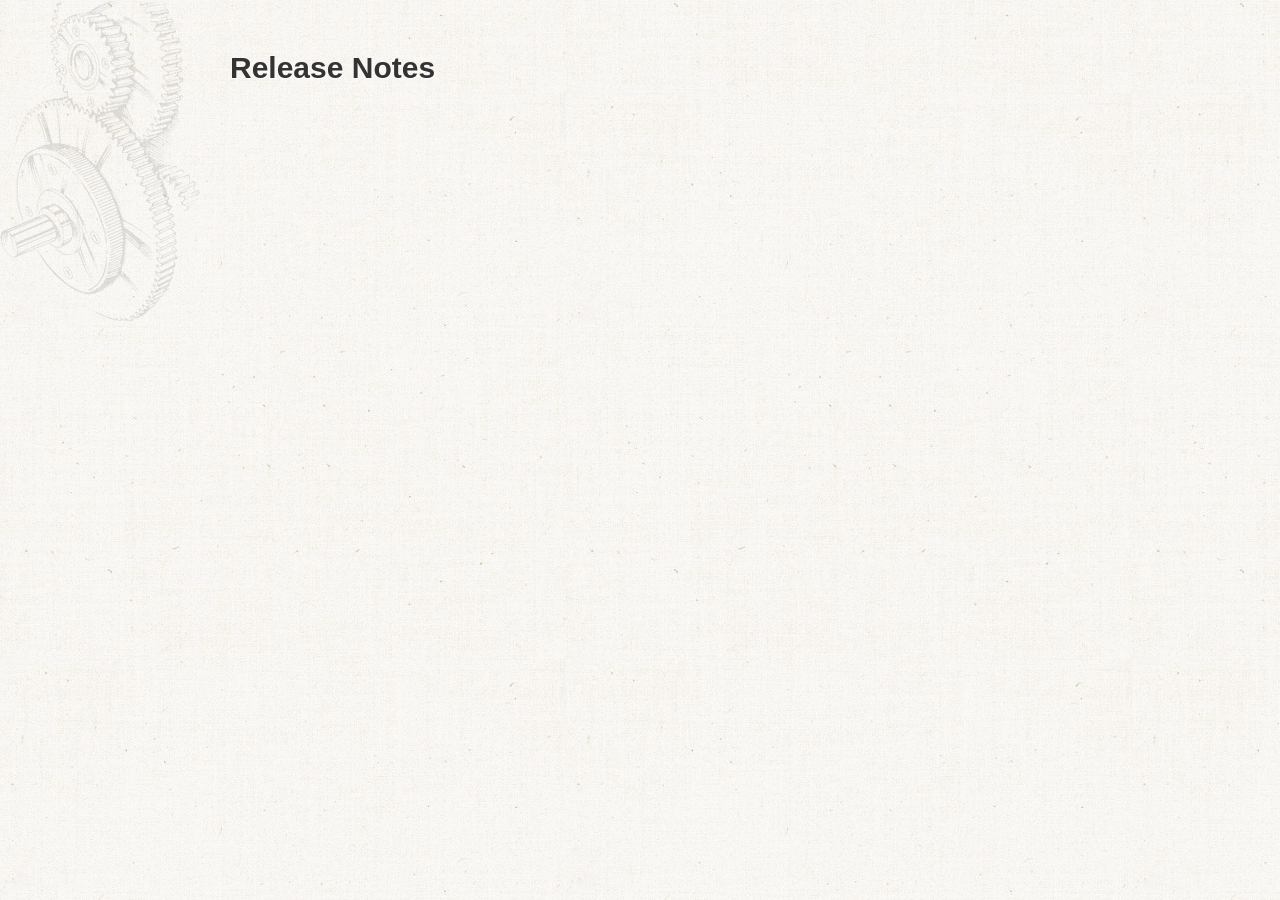
==== index.html @ d4b2c910 "first commit" ====
<!doctype html>
<!--[if lt IE 7]> <html class="no-js ie6 oldie" lang="en"> <![endif]-->
<!--[if IE 7]>    <html class="no-js ie7 oldie" lang="en"> <![endif]-->
<!--[if IE 8]>    <html class="no-js ie8 oldie" lang="en"> <![endif]-->
<!--[if gt IE 8]><!--> <html class="no-js" lang="en"> <!--<![endif]-->
<head>
	<meta charset="utf-8">
	<meta http-equiv="X-UA-Compatible" content="IE=edge,chrome=1">
	<link rel="shortcut icon" type="image/x-icon" href="/favicon.ico" />
	<link rel="icon" type="image/x-icon" href="/favicon.ico" />
	<title>Release Notes</title>

	<link href="css/style.css" rel="stylesheet">
	<link rel="stylesheet" href="css/releasenotes.plugin.css">


	<script src="js/libs/jquery-1.7.1.min.js"></script>
	<script src="js/libs/marked.js"></script>
	<script src="js/releasenotes.js"></script>
	<script>
		$(document).ready(function() {
			$("#releaseNotesContainer").releaseNotes({
				milestonesShown			: 10,
				// If you want to show private repo
				// You need to add repo credentials in api.php
				phpApi 				: false,
					phpApiPath		: '/',
				showDescription 			: true,
				showComments 			: true,
				// Used if phpAPI is false
	     			repo		            		: 'rails',
	     			username       			: 'rails'
			});
		});
	</script>
</head>
<body>
<div id="websiteContainer">
	<div class="containerRelease">
		<h1>Release Notes</h1>
		<div id="releaseNotesContainer" role="main"></div>

	</div>
</div>
</body>
</html>
---- css/style.css ----
body{
  background:url(../images/bg.jpg);
  text-shadow: 1px 1px 0px white;
  margin: 0;
  font-family: "Helvetica Neue",Helvetica,Arial,sans-serif;
  font-size: 13px;
  line-height: 18px;
  color: #333;
}

h1, h2, h3, h4, h5, h6 {
  margin: 0;
  font-family: inherit;
  font-weight: bold;
  color: inherit;
  text-rendering: optimizelegibility;
}
h1 {
  font-size: 30px;
  line-height: 36px;
  padding: 50px 0 20px;
}
#websiteContainer{
  background:url(../images/bg2.png) top left no-repeat;
  height: 329px;
}
.containerRelease{
  width:780px;
  margin-left:230px;
}
---- css/releasenotes.plugin.css ----
.milestoneContainer{
  padding-bottom:35px;
  margin-bottom:10px;
}
.milestoneContainer.separator{background:url("../images/lineseparator.png") bottom center no-repeat;}
.milestoneContainer .cursor:hover{cursor:pointer;}
h3.release {margin:0 0 2px 0;font-size:18px;}
p.dateRelease{margin:0 0 10px 0; font-size:14px;}
.milestoneContainer  .body p{padding:5px 0; margin:0;}
.milestoneContainer pre {
    display: block;
    padding: 8.5px;
    margin: 0 0 9px;
    font-size: 12.025px;
    line-height: 18px;
    background-color: whiteSmoke;
    border: 1px solid #CCC;
    border: 1px solid rgba(0, 0, 0, 0.15);
    -webkit-border-radius: 4px;
    -moz-border-radius: 4px;
    border-radius: 4px;
    white-space: pre;
    white-space: pre-wrap;
    word-break: break-all;
    word-wrap: break-word;
}
.milestoneContainer code, .milestoneContainer pre {
    padding: 0 3px 2px;
    font-family: Menlo,Monaco,"Courier New",monospace;
    font-size: 12px;
    color: #333;
    -webkit-border-radius: 3px;
    -moz-border-radius: 3px;
    border-radius: 3px;
}

.milestoneContainer .btn {
  display: inline-block;
  text-decoration:none;
  *display: inline;
  /* IE7 inline-block hack */

  *zoom: 1;
  padding: 4px 10px 4px;
  margin-bottom: 0;
  font-size: 13px;
  line-height: 18px;
  color: #333333;
  text-align: center;
  text-shadow: 0 1px 1px rgba(255, 255, 255, 0.75);
  vertical-align: middle;
  background-color: #f5f5f5;
  background-image: -moz-linear-gradient(top, #ffffff, #e6e6e6);
  background-image: -ms-linear-gradient(top, #ffffff, #e6e6e6);
  background-image: -webkit-gradient(linear, 0 0, 0 100%, from(#ffffff), to(#e6e6e6));
  background-image: -webkit-linear-gradient(top, #ffffff, #e6e6e6);
  background-image: -o-linear-gradient(top, #ffffff, #e6e6e6);
  background-image: linear-gradient(top, #ffffff, #e6e6e6);
  background-repeat: repeat-x;
  filter: progid:DXImageTransform.Microsoft.gradient(startColorstr='#ffffff', endColorstr='#e6e6e6', GradientType=0);
  border-color: #e6e6e6 #e6e6e6 #bfbfbf;
  border-color: rgba(0, 0, 0, 0.1) rgba(0, 0, 0, 0.1) rgba(0, 0, 0, 0.25);
  filter: progid:dximagetransform.microsoft.gradient(enabled=false);
  border: 1px solid #cccccc;
  border-bottom-color: #b3b3b3;
  -webkit-border-radius: 4px;
  -moz-border-radius: 4px;
  border-radius: 4px;
  -webkit-box-shadow: inset 0 1px 0 rgba(255, 255, 255, 0.2), 0 1px 2px rgba(0, 0, 0, 0.05);
  -moz-box-shadow: inset 0 1px 0 rgba(255, 255, 255, 0.2), 0 1px 2px rgba(0, 0, 0, 0.05);
  box-shadow: inset 0 1px 0 rgba(255, 255, 255, 0.2), 0 1px 2px rgba(0, 0, 0, 0.05);
  cursor: pointer;
  *margin-left: .3em;
}
.milestoneContainer .btn:hover,
.milestoneContainer .btn:active{
  background-color: #e6e6e6;
}
.milestoneContainer .btn:active,
.milestoneContainer .btn.active {
  background-color: #cccccc \9;
}
.milestoneContainer .btn:first-child {
  *margin-left: 0;
}
.milestoneContainer .btn:hover {
  color: #333333;
  text-decoration: none;
  background-color: #e6e6e6;
  background-position: 0 -15px;
  -webkit-transition: background-position 0.1s linear;
  -moz-transition: background-position 0.1s linear;
  -ms-transition: background-position 0.1s linear;
  -o-transition: background-position 0.1s linear;
  transition: background-position 0.1s linear;
}
.milestoneContainer .btn:focus {
  outline: thin dotted #333;
  outline: 5px auto -webkit-focus-ring-color;
  outline-offset: -2px;
}
.milestoneContainer .btn:active {
  background-image: none;
  -webkit-box-shadow: inset 0 2px 4px rgba(0, 0, 0, 0.15), 0 1px 2px rgba(0, 0, 0, 0.05);
  -moz-box-shadow: inset 0 2px 4px rgba(0, 0, 0, 0.15), 0 1px 2px rgba(0, 0, 0, 0.05);
  box-shadow: inset 0 2px 4px rgba(0, 0, 0, 0.15), 0 1px 2px rgba(0, 0, 0, 0.05);
  background-color: #e6e6e6;
  background-color: #d9d9d9 \9;
  outline: 0;
}

.milestoneContainer .date{
    font-size:14px;
}
.milestoneContainer .cmeta .date {font-size:11px;}
.milestoneContainer  .issue{
  padding-bottom: 3px;
}
.milestoneContainer .issues{
    color:#555;
}
.milestoneContainer .issueTitle{
    line-height:24px;
    font-size:13px;
}
.milestoneContainer .label{
    display:inline-block;
    font-weight:bold;
    line-height: 13px;
    color: white;
    vertical-align: middle;
    white-space: nowrap;
    font-size:11px;
    color:#fff;
    text-shadow: 1px 1px 0 #777;
    padding:3px 4px;
    border-radius:5px;
    margin-top: -6px;
    margin-right:5px;
}


.milestoneContainer .btnComments{
    margin:-8px 0 15px 63px ;
}

.milestoneContainer .hidden{display:none;}
.milestoneContainer .content-body{
    padding-top:10px;
    margin-top:15px;
    border-top:1px solid #CACACA;
}
.milestoneContainer .normal-comment .content-body{
    padding-top: 0px;
    margin-top: 0px;
    border-top: none;
}

/* COMMENTS */

.milestoneContainer .new-comments .bubble .comment { margin: 0 }
.milestoneContainer .view-pull-request .new-comments .bubble .commit-comment { margin-top: 3px }
.milestoneContainer .new-comments .bubble .commit-comment.thread-start { margin-top: 0 }
.milestoneContainer .bubble .comment-form { margin: 0 }

.milestoneContainer .avatar-bubble {
    margin: 20px 0;
    padding-left: 60px;
    background: url('../images/bubble-arrow.png') 51px 20px no-repeat;
}
.milestoneContainer .avatar-bubble>.avatar {
    position: relative;
    float: left;
    margin-left: -60px;
}
.bubble {
    padding: 3px;
    background: #eee;
    border-radius: 3px;
}
.milestoneContainer .avatar-bubble .form-actions { margin-top: 10px }
.milestoneContainer .bubble .file-box { margin-bottom: 0 }

.milestoneContainer .avatar img { border-radius: 3px }

.milestoneContainer .starting-comment {
    margin: 0;
    background: #fff;
    padding:0px;
    border: 1px solid #CACACA;
    border-radius: 2px;
}
.milestoneContainer  .normal-comment .starting-comment{ padding:10px;}
.milestoneContainer .starting-comment .content-title { border-bottom: none }
.milestoneContainer .starting-comment h2.content-title {
    margin: 0 0 -6px;
    font-size: 20px;
    font-weight: bold;
}
.milestoneContainer .starting-comment .body p.author {
    margin: 0px 0 0;
    color: #666;
    font-size: 12px;
}
.milestoneContainer .starting-comment p.author a {
    font-weight: bold;
    color: #666;
}
.milestoneContainer .new-comments .starting-comment .body {
    padding: 0 10px;
    font-size: 13px;
    background: #fff;
}
.milestoneContainer .comment .cmeta {
    height: 33px;
    padding: 0 10px;
    border-bottom: 1px solid #CCC;
    background-color: #F8F8F8;
    background-image: -moz-linear-gradient(#F8F8F8,#E1E1E1);
    background-image: -webkit-linear-gradient(#F8F8F8,#E1E1E1);
    -ms-filter: "progid:DXImageTransform.Microsoft.gradient(startColorstr='#f8f8f8',endColorstr='#e1e1e1',GradientType=0)";
}
.milestoneContainer .comment .cmeta p.author {
    margin: 0;
    float: left;
    max-width: 600px;
    font-size: 12px;
    height: 33px;
    line-height: 33px;
    text-shadow: 1px 1px 0 rgba(255, 255, 255, 0.7);
    overflow: hidden;
    white-space: nowrap;
    text-overflow: ellipsis;
}

.milestoneContainer .comment .cmeta .icon {
    display: inline-block;
    margin-top: -2px;
    margin-left: 0px;
    width: 16px;
    height: 16px;
    vertical-align: middle;
    background: url('../images/icons.png') 0 0 no-repeat;
}
.milestoneContainer .comment .cmeta p.author a {
    color: #222;
}

.milestoneContainer  .comment .cmeta p.info {
    float: right;
    margin: 0;
    font-size: 11px;
    height: 33px;
    line-height: 33px;
}

.milestoneContainer .comment > .body {
    position: relative;
    padding: 10px;
    color: #333;
    font-size: 12px;
    background: #FBFBFB;
}
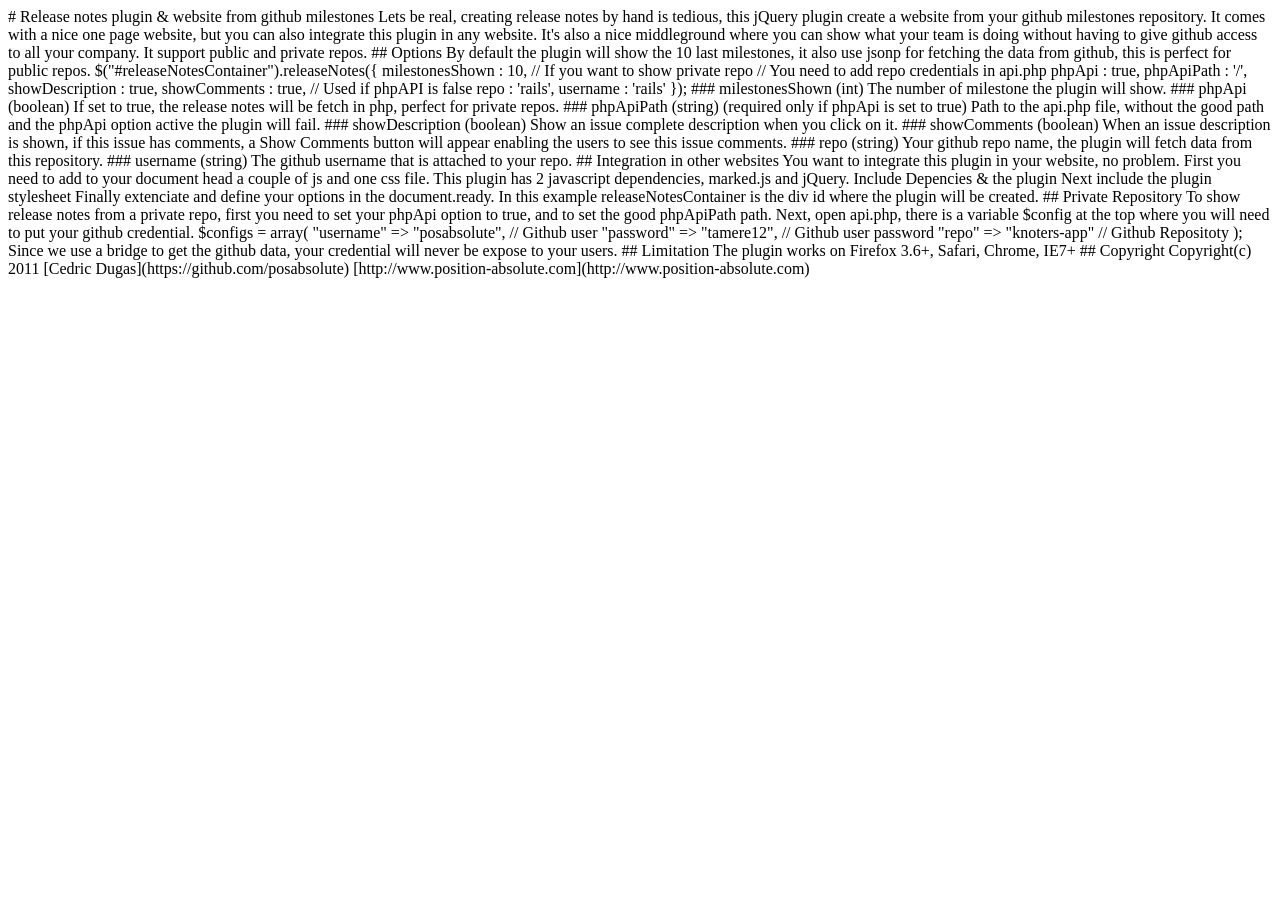
==== commit 63e5766f: "Update index.html" ====
--- a/index.html
+++ b/index.html
@@ -1,46 +1,154 @@
-<!doctype html>
-<!--[if lt IE 7]> <html class="no-js ie6 oldie" lang="en"> <![endif]-->
-<!--[if IE 7]>    <html class="no-js ie7 oldie" lang="en"> <![endif]-->
-<!--[if IE 8]>    <html class="no-js ie8 oldie" lang="en"> <![endif]-->
-<!--[if gt IE 8]><!--> <html class="no-js" lang="en"> <!--<![endif]-->
-<head>
-	<meta charset="utf-8">
-	<meta http-equiv="X-UA-Compatible" content="IE=edge,chrome=1">
-	<link rel="shortcut icon" type="image/x-icon" href="/favicon.ico" />
-	<link rel="icon" type="image/x-icon" href="/favicon.ico" />
-	<title>Release Notes</title>
-
-	<link href="css/style.css" rel="stylesheet">
-	<link rel="stylesheet" href="css/releasenotes.plugin.css">
-
-
-	<script src="js/libs/jquery-1.7.1.min.js"></script>
-	<script src="js/libs/marked.js"></script>
-	<script src="js/releasenotes.js"></script>
-	<script>
-		$(document).ready(function() {
-			$("#releaseNotesContainer").releaseNotes({
-				milestonesShown			: 10,
-				// If you want to show private repo
-				// You need to add repo credentials in api.php
-				phpApi 				: false,
-					phpApiPath		: '/',
-				showDescription 			: true,
-				showComments 			: true,
-				// Used if phpAPI is false
-	     			repo		            		: 'rails',
-	     			username       			: 'rails'
-			});
-		});
-	</script>
-</head>
-<body>
-<div id="websiteContainer">
-	<div class="containerRelease">
-		<h1>Release Notes</h1>
-		<div id="releaseNotesContainer" role="main"></div>
-
-	</div>
-</div>
-</body>
-</html>
+<!DOCTYPE html>
+<html>
+<head>
+  <meta charset='utf-8'>
+
+  <title>posabsolute/releasenotes @ GitHub</title>
+  <script src="http://ajax.googleapis.com/ajax/libs/jquery/1.7.1/jquery.min.js"></script>
+ <script>
+  	$(document).ready(function() {
+			$.ajax({
+  url: "http://documentup.com/compiled",
+  dataType: "jsonp",
+  data: {
+    content: $("#marked").html(),
+    name: "Release Notes"
+  },
+  success: function(resp){
+    // `status` is always provided
+    if (resp.status == 200) {
+      // Write to your document
+      document.open();
+      document.write(resp.html);
+      document.close();
+    }
+  }
+});
+		});
+	</script>
+
+<body>
+  <div id="marked"># Release notes plugin & website from github milestones
+
+Lets be real, creating release notes by hand is tedious, this jQuery plugin create a website from your github milestones repository.  It comes with a nice one page website, but you can also integrate this plugin in any website.
+
+It's also a nice middleground where you can show what your team is doing without having to give github access to all your company.
+
+It support public and private repos.  
+
+
+## Options
+
+By default the plugin will show the 10 last milestones, it also use jsonp for fetching the data from github, this is perfect for  public repos.
+
+  		$("#releaseNotesContainer").releaseNotes({
+				milestonesShown			: 10,
+				// If you want to show private repo
+				// You need to add repo credentials in api.php
+				phpApi 				: true,
+					phpApiPath		: '/',
+				showDescription 			: true,
+				showComments 			: true,
+				// Used if phpAPI is false
+	     			repo		            		: 'rails',
+	     			username       			: 'rails'
+			});
+
+### milestonesShown (int)
+
+The number of milestone the plugin will show.
+
+### phpApi (boolean)
+
+If set to true, the release notes will be fetch in php, perfect for private repos.
+
+### phpApiPath (string) (required only if phpApi is set to true)
+
+Path to the api.php file, without the good path and the phpApi option active the plugin will fail.
+
+### showDescription (boolean)
+
+Show an issue complete description when you click on it.
+
+### showComments (boolean)
+
+When an issue description is shown, if this issue has comments, a Show Comments button will appear enabling the users to see this issue comments.
+
+### repo (string)
+
+Your github repo name, the plugin will fetch data from this repository.
+
+### username (string)
+
+The github username that is attached to your repo.
+
+
+
+## Integration in other websites
+
+You want to integrate this plugin in your website, no problem. First you need to add to your document head a couple of js and one css file. This plugin has 2 javascript dependencies, marked.js and jQuery.
+
+Include Depencies & the plugin
+
+	<script src="jquery/1.4.4/jquery.js" type="text/javascript"></script>
+	<script src="js/libs/marked.js"></script>
+	<script src="js/releasenotes.js"></script>
+
+Next include the plugin stylesheet
+
+	<link rel="stylesheet" href="css/releasenotes.plugin.css">
+
+Finally extenciate and define your options in the document.ready. 
+
+	<script>
+		$(document).ready(function() {
+			$("#releaseNotesContainer").releaseNotes({
+				milestonesShown			: 10,
+				// If you want to show private repo
+				// You need to add repo credentials in api.php
+				phpApi 				: true,
+					phpApiPath		: '/',
+				showDescription 			: true,
+				showComments 			: true,
+				// Used if phpAPI is false
+	     			repo		            		: 'rails',
+	     			username       			: 'rails'
+			});
+		});
+	</script>
+
+In this example releaseNotesContainer is the div id where the plugin will be created.
+
+## Private Repository
+
+To show release notes from a private repo, first you need to set your phpApi option to true, and to set the good phpApiPath path.
+
+Next, open api.php, there is a variable $config at the top where you will need to put your github credential.
+
+$configs = array(
+    "username" => "posabsolute",  // Github user
+    "password" => "tamere12",	// Github user password
+    "repo"     => "knoters-app"	// Github Repositoty
+);
+
+Since we use a bridge to get the github data, your credential will never be expose to your users.
+
+
+## Limitation
+
+The plugin works on 
+Firefox 3.6+,
+Safari,
+Chrome,
+IE7+
+
+
+## Copyright
+
+Copyright(c) 2011 [Cedric Dugas](https://github.com/posabsolute) [http://www.position-absolute.com](http://www.position-absolute.com)
+</div>
+    
+
+
+</body>
+</html>
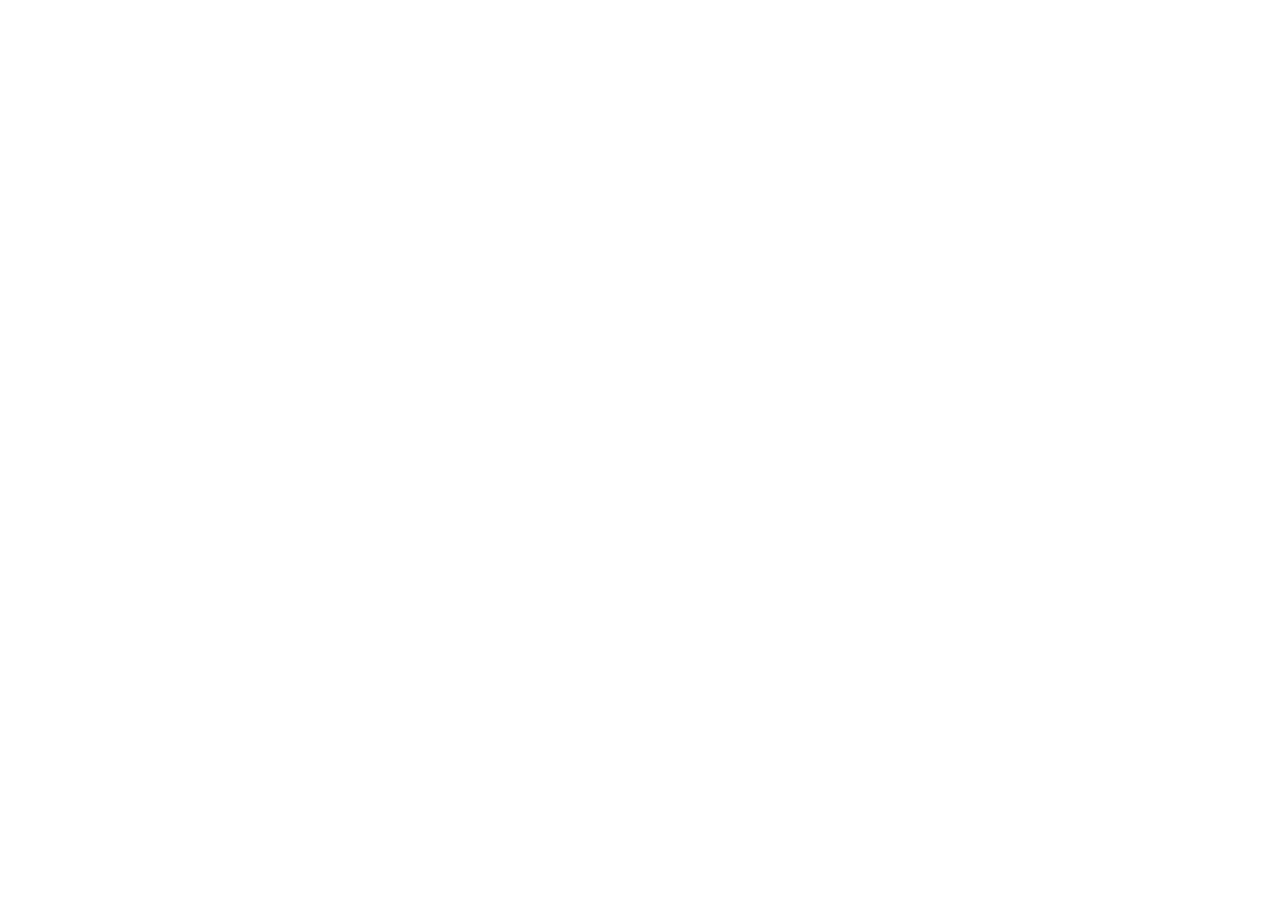
==== commit 0a28b0b6: "improved doc" ====
--- a/index.html
+++ b/index.html
@@ -28,24 +28,28 @@
 	</script>
 
 <body>
-  <div id="marked"># Release notes plugin & website from github milestones
+  <div style="display:none;" id="marked">
+# Automatic Release notes plugin & website using GitHub milestones
 
-Lets be real, creating release notes by hand is tedious, this jQuery plugin create a website from your github milestones repository.  It comes with a nice one page website, but you can also integrate this plugin in any website.
+Lets be real, creating release notes by hand is tedious, this jQuery plugin create release notes automatically from your github milestones repository.  It comes with a nice one page layout, but you can also integrate it in any website.
 
-It's also a nice middleground where you can show what your team is doing without having to give github access to all your company.
+It's a nice middleground where you can show what your team is doing without having to give github access to all your company.
 
-It support public and private repos.  
+It support public and private repositories.  
+
+* Since this plugin use ajax funcionalities, to view the demo your code need to be on a web server.
+** The documentation is also available online at : http://posabsolute.github.com/releasenotes/
 
 
 ## Options
 
-By default the plugin will show the 10 last milestones, it also use jsonp for fetching the data from github, this is perfect for  public repos.
+By default your last 10 milestones will ne shown. It use jsonp for fetching the data from github, this is perfect for  public repos.
 
-  		$("#releaseNotesContainer").releaseNotes({
+			$("#releaseNotesContainer").releaseNotes({
 				milestonesShown			: 10,
 				// If you want to show private repo
 				// You need to add repo credentials in api.php
-				phpApi 				: true,
+				phpApi 				: false,
 					phpApiPath		: '/',
 				showDescription 			: true,
 				showComments 			: true,
@@ -125,11 +129,11 @@
 
 Next, open api.php, there is a variable $config at the top where you will need to put your github credential.
 
-$configs = array(
-    "username" => "posabsolute",  // Github user
-    "password" => "tamere12",	// Github user password
-    "repo"     => "knoters-app"	// Github Repositoty
-);
+	$configs = array(
+	    "username" => "posabsolute",  // Github user
+	    "password" => "tamere12",	// Github user password
+	    "repo"     => "knoters-app"	// Github Repositoty
+	);
 
 Since we use a bridge to get the github data, your credential will never be expose to your users.
 
@@ -146,6 +150,7 @@
 ## Copyright
 
 Copyright(c) 2011 [Cedric Dugas](https://github.com/posabsolute) [http://www.position-absolute.com](http://www.position-absolute.com)
+
 </div>
     
 
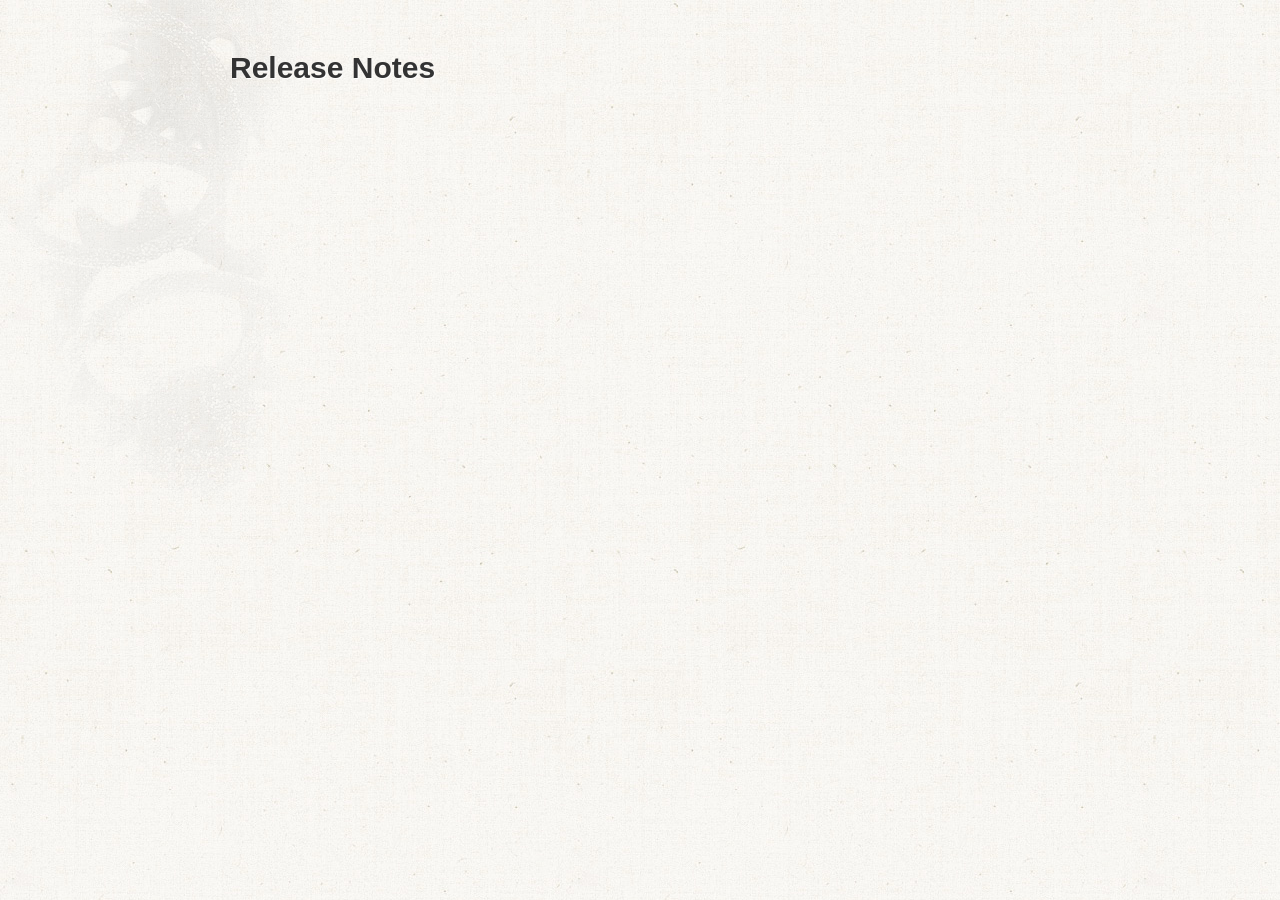
==== commit 84b7ec65: "small fixes" ====
--- a/index.html
+++ b/index.html
@@ -1,159 +1,46 @@
-<!DOCTYPE html>
-<html>
-<head>
-  <meta charset='utf-8'>
-
-  <title>posabsolute/releasenotes @ GitHub</title>
-  <script src="http://ajax.googleapis.com/ajax/libs/jquery/1.7.1/jquery.min.js"></script>
- <script>
-  	$(document).ready(function() {
-			$.ajax({
-  url: "http://documentup.com/compiled",
-  dataType: "jsonp",
-  data: {
-    content: $("#marked").html(),
-    name: "Release Notes"
-  },
-  success: function(resp){
-    // `status` is always provided
-    if (resp.status == 200) {
-      // Write to your document
-      document.open();
-      document.write(resp.html);
-      document.close();
-    }
-  }
-});
-		});
-	</script>
-
-<body>
-  <div style="display:none;" id="marked">
-# Automatic Release notes plugin & website using GitHub milestones
-
-Lets be real, creating release notes by hand is tedious, this jQuery plugin create release notes automatically from your github milestones repository.  It comes with a nice one page layout, but you can also integrate it in any website.
-
-It's a nice middleground where you can show what your team is doing without having to give github access to all your company.
-
-It support public and private repositories.  
-
-* Since this plugin use ajax funcionalities, to view the demo your code need to be on a web server.
-** The documentation is also available online at : http://posabsolute.github.com/releasenotes/
-
-
-## Options
-
-By default your last 10 milestones will ne shown. It use jsonp for fetching the data from github, this is perfect for  public repos.
-
-			$("#releaseNotesContainer").releaseNotes({
-				milestonesShown			: 10,
-				// If you want to show private repo
-				// You need to add repo credentials in api.php
-				phpApi 				: false,
-					phpApiPath		: '/',
-				showDescription 			: true,
-				showComments 			: true,
-				// Used if phpAPI is false
-	     			repo		            		: 'rails',
-	     			username       			: 'rails'
-			});
-
-### milestonesShown (int)
-
-The number of milestone the plugin will show.
-
-### phpApi (boolean)
-
-If set to true, the release notes will be fetch in php, perfect for private repos.
-
-### phpApiPath (string) (required only if phpApi is set to true)
-
-Path to the api.php file, without the good path and the phpApi option active the plugin will fail.
-
-### showDescription (boolean)
-
-Show an issue complete description when you click on it.
-
-### showComments (boolean)
-
-When an issue description is shown, if this issue has comments, a Show Comments button will appear enabling the users to see this issue comments.
-
-### repo (string)
-
-Your github repo name, the plugin will fetch data from this repository.
-
-### username (string)
-
-The github username that is attached to your repo.
-
-
-
-## Integration in other websites
-
-You want to integrate this plugin in your website, no problem. First you need to add to your document head a couple of js and one css file. This plugin has 2 javascript dependencies, marked.js and jQuery.
-
-Include Depencies & the plugin
-
-	<script src="jquery/1.4.4/jquery.js" type="text/javascript"></script>
-	<script src="js/libs/marked.js"></script>
-	<script src="js/releasenotes.js"></script>
-
-Next include the plugin stylesheet
-
-	<link rel="stylesheet" href="css/releasenotes.plugin.css">
-
-Finally extenciate and define your options in the document.ready. 
-
-	<script>
-		$(document).ready(function() {
-			$("#releaseNotesContainer").releaseNotes({
-				milestonesShown			: 10,
-				// If you want to show private repo
-				// You need to add repo credentials in api.php
-				phpApi 				: true,
-					phpApiPath		: '/',
-				showDescription 			: true,
-				showComments 			: true,
-				// Used if phpAPI is false
-	     			repo		            		: 'rails',
-	     			username       			: 'rails'
-			});
-		});
-	</script>
-
-In this example releaseNotesContainer is the div id where the plugin will be created.
-
-## Private Repository
-
-To show release notes from a private repo, first you need to set your phpApi option to true, and to set the good phpApiPath path.
-
-Next, open api.php, there is a variable $config at the top where you will need to put your github credential.
-
-	$configs = array(
-	    "username" => "posabsolute",  // Github user
-	    "password" => "tamere12",	// Github user password
-	    "repo"     => "knoters-app"	// Github Repositoty
-	);
-
-Since we use a bridge to get the github data, your credential will never be expose to your users.
-
-
-## Limitation
-
-The plugin works on 
-Firefox 3.6+,
-Safari,
-Chrome,
-IE7+
-
-
-## Copyright
-
-Copyright(c) 2011 [Cedric Dugas](https://github.com/posabsolute) [http://www.position-absolute.com](http://www.position-absolute.com)
-
-</div>
-    
-
-
-</body>
-</html>
+<!doctype html>
+<!--[if lt IE 7]> <html class="no-js ie6 oldie" lang="en"> <![endif]-->
+<!--[if IE 7]>    <html class="no-js ie7 oldie" lang="en"> <![endif]-->
+<!--[if IE 8]>    <html class="no-js ie8 oldie" lang="en"> <![endif]-->
+<!--[if gt IE 8]><!--> <html class="no-js" lang="en"> <!--<![endif]-->
+<head>
+	<meta charset="utf-8">
+	<meta http-equiv="X-UA-Compatible" content="IE=edge,chrome=1">
+	<link rel="shortcut icon" type="image/x-icon" href="/favicon.ico" />
+	<link rel="icon" type="image/x-icon" href="/favicon.ico" />
+	<title>Release Notes</title>
+
+	<link href="css/style.css" rel="stylesheet">
+	<link rel="stylesheet" href="css/releasenotes.plugin.css">
+
+
+	<script src="js/libs/jquery-1.7.1.min.js"></script>
+	<script src="js/libs/marked.js"></script>
+	<script src="js/releasenotes.js"></script>
+	<script>
+		$(document).ready(function() {
+			$("#releaseNotesContainer").releaseNotes({
+				milestonesShown			: 10,
+				// If you want to show private repo
+				// You need to add repo credentials in api.php
+				phpApi 				: true,
+					phpApiPath		: '/',
+				showDescription 			: true,
+				showComments 			: true,
+				// Used if phpAPI is false
+	     			repo		            		: 'rails',
+	     			username       			: 'rails'
+			});
+		});
+	</script>
+</head>
+<body>
+<div id="websiteContainer">
+	<div class="containerRelease">
+		<h1>Release Notes</h1>
+		<div id="releaseNotesContainer" role="main"></div>
+
+	</div>
+</div>
+</body>
+</html>
--- a/css/style.css
+++ b/css/style.css
@@ -0,0 +1,30 @@
+body{
+  background:url(../images/bg.jpg);
+  text-shadow: 1px 1px 0px white;
+  margin: 0;
+  font-family: "Helvetica Neue",Helvetica,Arial,sans-serif;
+  font-size: 13px;
+  line-height: 18px;
+  color: #333;
+}
+
+h1, h2, h3, h4, h5, h6 {
+  margin: 0;
+  font-family: inherit;
+  font-weight: bold;
+  color: inherit;
+  text-rendering: optimizelegibility;
+}
+h1 {
+  font-size: 30px;
+  line-height: 36px;
+  padding: 50px 0 20px;
+}
+#websiteContainer{
+  background:url(../images/bg2.png) top left no-repeat;
+  height: 529px;
+}
+.containerRelease{
+  width:780px;
+  margin-left:230px;
+}
--- a/css/releasenotes.plugin.css
+++ b/css/releasenotes.plugin.css
@@ -1,265 +1,273 @@
+
+
 
 
 .milestoneContainer{
   padding-bottom:35px;
   margin-bottom:10px;
 }
-.milestoneContainer.separator{background:url("../images/lineseparator.png") bottom center no-repeat;}
-.milestoneContainer .cursor:hover{cursor:pointer;}
+	.milestoneContainer.separator{background:url("../images/lineseparator.png") bottom center no-repeat;}
+	.milestoneContainer .cursor:hover{cursor:pointer;}
+
 h3.release {margin:0 0 2px 0;font-size:18px;}
 p.dateRelease{margin:0 0 10px 0; font-size:14px;}
-.milestoneContainer  .body p{padding:5px 0; margin:0;}
-.milestoneContainer pre {
-    display: block;
-    padding: 8.5px;
-    margin: 0 0 9px;
-    font-size: 12.025px;
-    line-height: 18px;
-    background-color: whiteSmoke;
-    border: 1px solid #CCC;
-    border: 1px solid rgba(0, 0, 0, 0.15);
-    -webkit-border-radius: 4px;
-    -moz-border-radius: 4px;
-    border-radius: 4px;
-    white-space: pre;
-    white-space: pre-wrap;
-    word-break: break-all;
-    word-wrap: break-word;
-}
-.milestoneContainer code, .milestoneContainer pre {
-    padding: 0 3px 2px;
-    font-family: Menlo,Monaco,"Courier New",monospace;
-    font-size: 12px;
-    color: #333;
-    -webkit-border-radius: 3px;
-    -moz-border-radius: 3px;
-    border-radius: 3px;
-}
-
-.milestoneContainer .btn {
-  display: inline-block;
-  text-decoration:none;
-  *display: inline;
-  /* IE7 inline-block hack */
-
-  *zoom: 1;
-  padding: 4px 10px 4px;
-  margin-bottom: 0;
-  font-size: 13px;
-  line-height: 18px;
-  color: #333333;
-  text-align: center;
-  text-shadow: 0 1px 1px rgba(255, 255, 255, 0.75);
-  vertical-align: middle;
-  background-color: #f5f5f5;
-  background-image: -moz-linear-gradient(top, #ffffff, #e6e6e6);
-  background-image: -ms-linear-gradient(top, #ffffff, #e6e6e6);
-  background-image: -webkit-gradient(linear, 0 0, 0 100%, from(#ffffff), to(#e6e6e6));
-  background-image: -webkit-linear-gradient(top, #ffffff, #e6e6e6);
-  background-image: -o-linear-gradient(top, #ffffff, #e6e6e6);
-  background-image: linear-gradient(top, #ffffff, #e6e6e6);
-  background-repeat: repeat-x;
-  filter: progid:DXImageTransform.Microsoft.gradient(startColorstr='#ffffff', endColorstr='#e6e6e6', GradientType=0);
-  border-color: #e6e6e6 #e6e6e6 #bfbfbf;
-  border-color: rgba(0, 0, 0, 0.1) rgba(0, 0, 0, 0.1) rgba(0, 0, 0, 0.25);
-  filter: progid:dximagetransform.microsoft.gradient(enabled=false);
-  border: 1px solid #cccccc;
-  border-bottom-color: #b3b3b3;
-  -webkit-border-radius: 4px;
-  -moz-border-radius: 4px;
-  border-radius: 4px;
-  -webkit-box-shadow: inset 0 1px 0 rgba(255, 255, 255, 0.2), 0 1px 2px rgba(0, 0, 0, 0.05);
-  -moz-box-shadow: inset 0 1px 0 rgba(255, 255, 255, 0.2), 0 1px 2px rgba(0, 0, 0, 0.05);
-  box-shadow: inset 0 1px 0 rgba(255, 255, 255, 0.2), 0 1px 2px rgba(0, 0, 0, 0.05);
-  cursor: pointer;
-  *margin-left: .3em;
-}
-.milestoneContainer .btn:hover,
-.milestoneContainer .btn:active{
-  background-color: #e6e6e6;
-}
-.milestoneContainer .btn:active,
-.milestoneContainer .btn.active {
-  background-color: #cccccc \9;
-}
-.milestoneContainer .btn:first-child {
-  *margin-left: 0;
-}
-.milestoneContainer .btn:hover {
-  color: #333333;
-  text-decoration: none;
-  background-color: #e6e6e6;
-  background-position: 0 -15px;
-  -webkit-transition: background-position 0.1s linear;
-  -moz-transition: background-position 0.1s linear;
-  -ms-transition: background-position 0.1s linear;
-  -o-transition: background-position 0.1s linear;
-  transition: background-position 0.1s linear;
-}
-.milestoneContainer .btn:focus {
-  outline: thin dotted #333;
-  outline: 5px auto -webkit-focus-ring-color;
-  outline-offset: -2px;
-}
-.milestoneContainer .btn:active {
-  background-image: none;
-  -webkit-box-shadow: inset 0 2px 4px rgba(0, 0, 0, 0.15), 0 1px 2px rgba(0, 0, 0, 0.05);
-  -moz-box-shadow: inset 0 2px 4px rgba(0, 0, 0, 0.15), 0 1px 2px rgba(0, 0, 0, 0.05);
-  box-shadow: inset 0 2px 4px rgba(0, 0, 0, 0.15), 0 1px 2px rgba(0, 0, 0, 0.05);
-  background-color: #e6e6e6;
-  background-color: #d9d9d9 \9;
-  outline: 0;
-}
-
-.milestoneContainer .date{
-    font-size:14px;
-}
-.milestoneContainer .cmeta .date {font-size:11px;}
-.milestoneContainer  .issue{
-  padding-bottom: 3px;
-}
-.milestoneContainer .issues{
-    color:#555;
-}
-.milestoneContainer .issueTitle{
-    line-height:24px;
-    font-size:13px;
-}
-.milestoneContainer .label{
-    display:inline-block;
-    font-weight:bold;
-    line-height: 13px;
-    color: white;
-    vertical-align: middle;
-    white-space: nowrap;
-    font-size:11px;
-    color:#fff;
-    text-shadow: 1px 1px 0 #777;
-    padding:3px 4px;
-    border-radius:5px;
-    margin-top: -6px;
-    margin-right:5px;
-}
-
-
-.milestoneContainer .btnComments{
-    margin:-8px 0 15px 63px ;
-}
-
-.milestoneContainer .hidden{display:none;}
-.milestoneContainer .content-body{
-    padding-top:10px;
-    margin-top:15px;
-    border-top:1px solid #CACACA;
-}
-.milestoneContainer .normal-comment .content-body{
-    padding-top: 0px;
-    margin-top: 0px;
-    border-top: none;
-}
-
-/* COMMENTS */
-
-.milestoneContainer .new-comments .bubble .comment { margin: 0 }
-.milestoneContainer .view-pull-request .new-comments .bubble .commit-comment { margin-top: 3px }
-.milestoneContainer .new-comments .bubble .commit-comment.thread-start { margin-top: 0 }
-.milestoneContainer .bubble .comment-form { margin: 0 }
-
-.milestoneContainer .avatar-bubble {
-    margin: 20px 0;
-    padding-left: 60px;
-    background: url('../images/bubble-arrow.png') 51px 20px no-repeat;
-}
-.milestoneContainer .avatar-bubble>.avatar {
-    position: relative;
-    float: left;
-    margin-left: -60px;
-}
-.bubble {
-    padding: 3px;
-    background: #eee;
-    border-radius: 3px;
-}
-.milestoneContainer .avatar-bubble .form-actions { margin-top: 10px }
-.milestoneContainer .bubble .file-box { margin-bottom: 0 }
-
-.milestoneContainer .avatar img { border-radius: 3px }
-
-.milestoneContainer .starting-comment {
-    margin: 0;
-    background: #fff;
-    padding:0px;
-    border: 1px solid #CACACA;
-    border-radius: 2px;
-}
-.milestoneContainer  .normal-comment .starting-comment{ padding:10px;}
-.milestoneContainer .starting-comment .content-title { border-bottom: none }
-.milestoneContainer .starting-comment h2.content-title {
-    margin: 0 0 -6px;
-    font-size: 20px;
-    font-weight: bold;
-}
-.milestoneContainer .starting-comment .body p.author {
-    margin: 0px 0 0;
-    color: #666;
-    font-size: 12px;
-}
-.milestoneContainer .starting-comment p.author a {
-    font-weight: bold;
-    color: #666;
-}
-.milestoneContainer .new-comments .starting-comment .body {
-    padding: 0 10px;
-    font-size: 13px;
-    background: #fff;
-}
-.milestoneContainer .comment .cmeta {
-    height: 33px;
-    padding: 0 10px;
-    border-bottom: 1px solid #CCC;
-    background-color: #F8F8F8;
-    background-image: -moz-linear-gradient(#F8F8F8,#E1E1E1);
-    background-image: -webkit-linear-gradient(#F8F8F8,#E1E1E1);
-    -ms-filter: "progid:DXImageTransform.Microsoft.gradient(startColorstr='#f8f8f8',endColorstr='#e1e1e1',GradientType=0)";
-}
-.milestoneContainer .comment .cmeta p.author {
-    margin: 0;
-    float: left;
-    max-width: 600px;
-    font-size: 12px;
-    height: 33px;
-    line-height: 33px;
-    text-shadow: 1px 1px 0 rgba(255, 255, 255, 0.7);
-    overflow: hidden;
-    white-space: nowrap;
-    text-overflow: ellipsis;
-}
-
-.milestoneContainer .comment .cmeta .icon {
-    display: inline-block;
-    margin-top: -2px;
-    margin-left: 0px;
-    width: 16px;
-    height: 16px;
-    vertical-align: middle;
-    background: url('../images/icons.png') 0 0 no-repeat;
-}
-.milestoneContainer .comment .cmeta p.author a {
-    color: #222;
-}
-
-.milestoneContainer  .comment .cmeta p.info {
-    float: right;
-    margin: 0;
-    font-size: 11px;
-    height: 33px;
-    line-height: 33px;
-}
-
-.milestoneContainer .comment > .body {
-    position: relative;
-    padding: 10px;
-    color: #333;
-    font-size: 12px;
-    background: #FBFBFB;
-}+
+	.milestoneContainer  .body p{padding:5px 0; margin:0;}
+	.milestoneContainer pre {
+	    display: block;
+	    padding: 8.5px;
+	    margin: 0 0 9px;
+	    font-size: 12.025px;
+	    line-height: 18px;
+	    background-color: whiteSmoke;
+	    border: 1px solid #CCC;
+	    border: 1px solid rgba(0, 0, 0, 0.15);
+	    -webkit-border-radius: 4px;
+	    -moz-border-radius: 4px;
+	    border-radius: 4px;
+	    white-space: pre;
+	    white-space: pre-wrap;
+	    word-break: break-all;
+	    word-wrap: break-word;
+	}
+	.milestoneContainer code, .milestoneContainer pre {
+	    padding: 0 3px 2px;
+	    font-family: Menlo,Monaco,"Courier New",monospace;
+	    font-size: 12px;
+	    color: #333;
+	    -webkit-border-radius: 3px;
+	    -moz-border-radius: 3px;
+	    border-radius: 3px;
+	}
+
+
+	/* BUTTONS */
+	.milestoneContainer .btn {
+	  display: inline-block;
+	  text-decoration:none;
+	  *display: inline;
+	  /* IE7 inline-block hack */
+
+	  *zoom: 1;
+	  padding: 4px 10px 4px;
+	  margin-bottom: 0;
+	  font-size: 13px;
+	  line-height: 18px;
+	  color: #333333;
+	  text-align: center;
+	  text-shadow: 0 1px 1px rgba(255, 255, 255, 0.75);
+	  vertical-align: middle;
+	  background-color: #f5f5f5;
+	  background-image: -moz-linear-gradient(top, #ffffff, #e6e6e6);
+	  background-image: -ms-linear-gradient(top, #ffffff, #e6e6e6);
+	  background-image: -webkit-gradient(linear, 0 0, 0 100%, from(#ffffff), to(#e6e6e6));
+	  background-image: -webkit-linear-gradient(top, #ffffff, #e6e6e6);
+	  background-image: -o-linear-gradient(top, #ffffff, #e6e6e6);
+	  background-image: linear-gradient(top, #ffffff, #e6e6e6);
+	  background-repeat: repeat-x;
+	  filter: progid:DXImageTransform.Microsoft.gradient(startColorstr='#ffffff', endColorstr='#e6e6e6', GradientType=0);
+	  border-color: #e6e6e6 #e6e6e6 #bfbfbf;
+	  border-color: rgba(0, 0, 0, 0.1) rgba(0, 0, 0, 0.1) rgba(0, 0, 0, 0.25);
+	  filter: progid:dximagetransform.microsoft.gradient(enabled=false);
+	  border: 1px solid #cccccc;
+	  border-bottom-color: #b3b3b3;
+	  -webkit-border-radius: 4px;
+	  -moz-border-radius: 4px;
+	  border-radius: 4px;
+	  -webkit-box-shadow: inset 0 1px 0 rgba(255, 255, 255, 0.2), 0 1px 2px rgba(0, 0, 0, 0.05);
+	  -moz-box-shadow: inset 0 1px 0 rgba(255, 255, 255, 0.2), 0 1px 2px rgba(0, 0, 0, 0.05);
+	  box-shadow: inset 0 1px 0 rgba(255, 255, 255, 0.2), 0 1px 2px rgba(0, 0, 0, 0.05);
+	  cursor: pointer;
+	  *margin-left: .3em;
+	}
+	.milestoneContainer .btn:hover,
+	.milestoneContainer .btn:active{
+	  background-color: #e6e6e6;
+	}
+	.milestoneContainer .btn:active,
+	.milestoneContainer .btn.active {
+	  background-color: #cccccc \9;
+	}
+	.milestoneContainer .btn:first-child {
+	  *margin-left: 0;
+	}
+	.milestoneContainer .btn:hover {
+	  color: #333333;
+	  text-decoration: none;
+	  background-color: #e6e6e6;
+	  background-position: 0 -15px;
+	  -webkit-transition: background-position 0.1s linear;
+	  -moz-transition: background-position 0.1s linear;
+	  -ms-transition: background-position 0.1s linear;
+	  -o-transition: background-position 0.1s linear;
+	  transition: background-position 0.1s linear;
+	}
+	.milestoneContainer .btn:focus {
+	  outline: thin dotted #333;
+	  outline: 5px auto -webkit-focus-ring-color;
+	  outline-offset: -2px;
+	}
+	.milestoneContainer .btn:active {
+	  background-image: none;
+	  -webkit-box-shadow: inset 0 2px 4px rgba(0, 0, 0, 0.15), 0 1px 2px rgba(0, 0, 0, 0.05);
+	  -moz-box-shadow: inset 0 2px 4px rgba(0, 0, 0, 0.15), 0 1px 2px rgba(0, 0, 0, 0.05);
+	  box-shadow: inset 0 2px 4px rgba(0, 0, 0, 0.15), 0 1px 2px rgba(0, 0, 0, 0.05);
+	  background-color: #e6e6e6;
+	  background-color: #d9d9d9 \9;
+	  outline: 0;
+	}
+
+
+	/* ISSUE DESCRIPTION */
+	.milestoneContainer .date{
+	    font-size:14px;
+	}
+	.milestoneContainer .cmeta .date {font-size:11px;}
+	.milestoneContainer  .issue{
+	  padding-bottom: 3px;
+	}
+	.milestoneContainer .issues{
+	    color:#555;
+	}
+	.milestoneContainer .issueTitle{
+	    line-height:24px;
+	    font-size:13px;
+	}
+	.milestoneContainer .label{
+	    display:inline-block;
+	    font-weight:bold;
+	    line-height: 13px;
+	    color: white;
+	    vertical-align: middle;
+	    white-space: nowrap;
+	    font-size:11px;
+	    color:#fff;
+	    text-shadow: 1px 1px 0 #444;
+	    padding:3px 4px;
+	    border-radius:5px;
+	    margin-top: -6px;
+	    margin-right:5px;
+	}
+
+
+	.milestoneContainer .btnComments{
+	    margin:-8px 0 15px 63px ;
+	}
+
+	.milestoneContainer .hidden{display:none;}
+	.milestoneContainer .content-body{
+	    padding-top:10px;
+	    margin-top:15px;
+	    border-top:1px solid #CACACA;
+	}
+	.milestoneContainer .normal-comment .content-body{
+	    padding-top: 0px;
+	    margin-top: 0px;
+	    border-top: none;
+	}
+
+	/* COMMENTS */
+
+	.milestoneContainer .new-comments .bubble .comment { margin: 0 }
+	.milestoneContainer .view-pull-request .new-comments .bubble .commit-comment { margin-top: 3px }
+	.milestoneContainer .new-comments .bubble .commit-comment.thread-start { margin-top: 0 }
+	.milestoneContainer .bubble .comment-form { margin: 0 }
+
+	.milestoneContainer .avatar-bubble {
+	    margin: 20px 0;
+	    padding-left: 60px;
+	    background: url('../images/bubble-arrow.png') 51px 20px no-repeat;
+	}
+	.milestoneContainer .avatar-bubble>.avatar {
+	    position: relative;
+	    float: left;
+	    margin-left: -60px;
+	}
+	.bubble {
+	    padding: 3px;
+	    background: #eee;
+	    border-radius: 3px;
+	}
+	.milestoneContainer .avatar-bubble .form-actions { margin-top: 10px }
+	.milestoneContainer .bubble .file-box { margin-bottom: 0 }
+
+	.milestoneContainer .avatar img { border-radius: 3px }
+
+	.milestoneContainer .starting-comment {
+	    margin: 0;
+	    background: #fff;
+	    padding:0px;
+	    border: 1px solid #CACACA;
+	    border-radius: 2px;
+	}
+	.milestoneContainer  .normal-comment .starting-comment{ padding:10px;}
+	.milestoneContainer .starting-comment .content-title { border-bottom: none }
+	.milestoneContainer .starting-comment h2.content-title {
+	    margin: 0 0 -6px;
+	    font-size: 20px;
+	    font-weight: bold;
+	}
+	.milestoneContainer .starting-comment .body p.author {
+	    margin: 0px 0 0;
+	    color: #666;
+	    font-size: 12px;
+	}
+	.milestoneContainer .starting-comment p.author a {
+	    font-weight: bold;
+	    color: #666;
+	}
+	.milestoneContainer .new-comments .starting-comment .body {
+	    padding: 0 10px;
+	    font-size: 13px;
+	    background: #fff;
+	}
+	.milestoneContainer .comment .cmeta {
+	    height: 33px;
+	    padding: 0 10px;
+	    border-bottom: 1px solid #CCC;
+	    background-color: #F8F8F8;
+	    background-image: -moz-linear-gradient(#F8F8F8,#E1E1E1);
+	    background-image: -webkit-linear-gradient(#F8F8F8,#E1E1E1);
+	    -ms-filter: "progid:DXImageTransform.Microsoft.gradient(startColorstr='#f8f8f8',endColorstr='#e1e1e1',GradientType=0)";
+	}
+	.milestoneContainer .comment .cmeta p.author {
+	    margin: 0;
+	    float: left;
+	    max-width: 600px;
+	    font-size: 12px;
+	    height: 33px;
+	    line-height: 33px;
+	    text-shadow: 1px 1px 0 rgba(255, 255, 255, 0.7);
+	    overflow: hidden;
+	    white-space: nowrap;
+	    text-overflow: ellipsis;
+	}
+
+	.milestoneContainer .comment .cmeta .icon {
+	    display: inline-block;
+	    margin-top: -2px;
+	    margin-left: 0px;
+	    width: 16px;
+	    height: 16px;
+	    vertical-align: middle;
+	    background: url('../images/icons.png') 0 0 no-repeat;
+	}
+	.milestoneContainer .comment .cmeta p.author a {
+	    color: #222;
+	}
+
+	.milestoneContainer  .comment .cmeta p.info {
+	    float: right;
+	    margin: 0;
+	    font-size: 11px;
+	    height: 33px;
+	    line-height: 33px;
+	}
+
+	.milestoneContainer .comment > .body {
+	    position: relative;
+	    padding: 10px;
+	    color: #333;
+	    font-size: 12px;
+	    background: #FBFBFB;
+	}
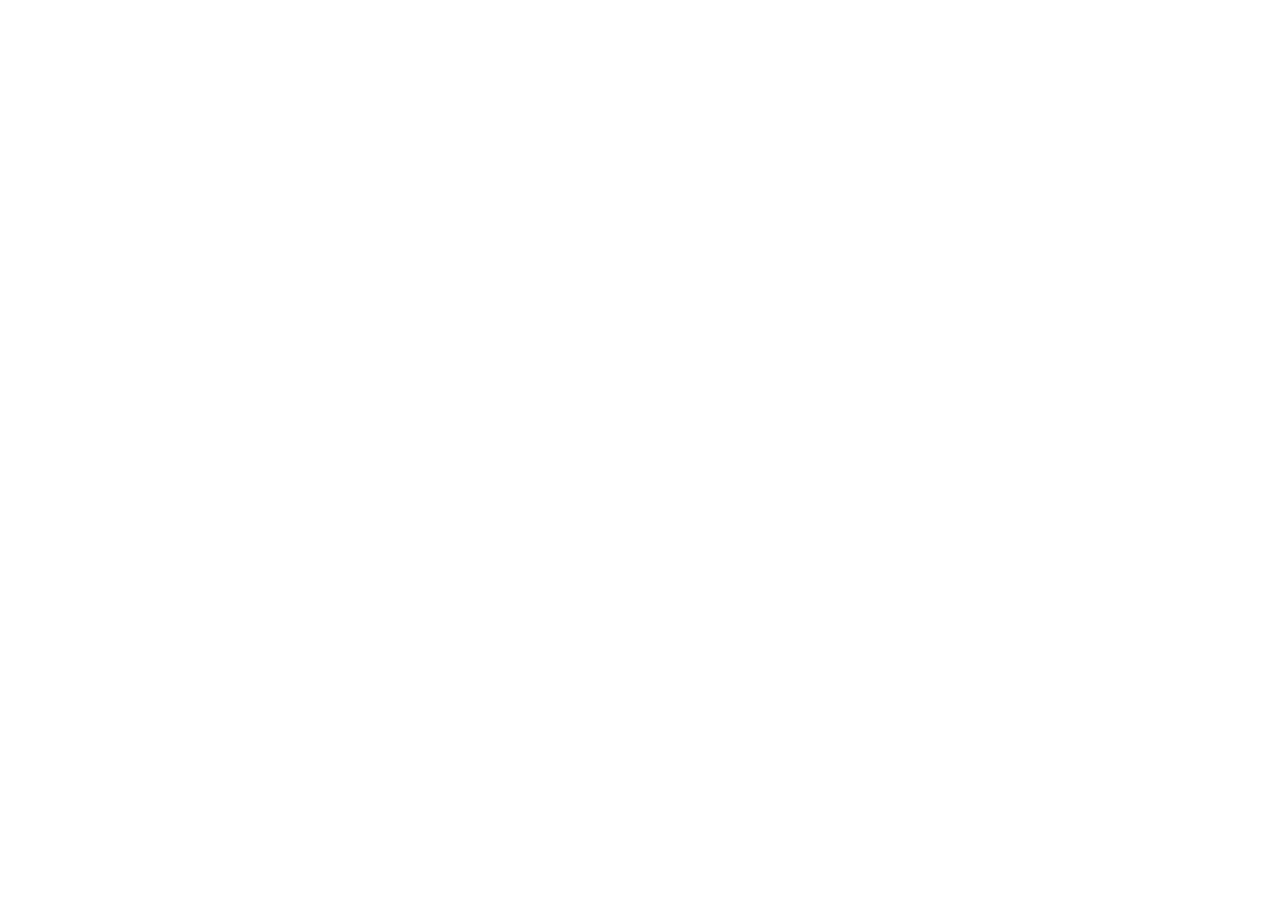
==== commit e6a100ff: "typos" ====
--- a/index.html
+++ b/index.html
@@ -1,46 +1,161 @@
-<!doctype html>
-<!--[if lt IE 7]> <html class="no-js ie6 oldie" lang="en"> <![endif]-->
-<!--[if IE 7]>    <html class="no-js ie7 oldie" lang="en"> <![endif]-->
-<!--[if IE 8]>    <html class="no-js ie8 oldie" lang="en"> <![endif]-->
-<!--[if gt IE 8]><!--> <html class="no-js" lang="en"> <!--<![endif]-->
-<head>
-	<meta charset="utf-8">
-	<meta http-equiv="X-UA-Compatible" content="IE=edge,chrome=1">
-	<link rel="shortcut icon" type="image/x-icon" href="/favicon.ico" />
-	<link rel="icon" type="image/x-icon" href="/favicon.ico" />
-	<title>Release Notes</title>
-
-	<link href="css/style.css" rel="stylesheet">
-	<link rel="stylesheet" href="css/releasenotes.plugin.css">
-
-
-	<script src="js/libs/jquery-1.7.1.min.js"></script>
-	<script src="js/libs/marked.js"></script>
-	<script src="js/releasenotes.js"></script>
-	<script>
-		$(document).ready(function() {
-			$("#releaseNotesContainer").releaseNotes({
-				milestonesShown			: 10,
-				// If you want to show private repo
-				// You need to add repo credentials in api.php
-				phpApi 				: true,
-					phpApiPath		: '/',
-				showDescription 			: true,
-				showComments 			: true,
-				// Used if phpAPI is false
-	     			repo		            		: 'rails',
-	     			username       			: 'rails'
-			});
-		});
-	</script>
-</head>
-<body>
-<div id="websiteContainer">
-	<div class="containerRelease">
-		<h1>Release Notes</h1>
-		<div id="releaseNotesContainer" role="main"></div>
-
-	</div>
-</div>
-</body>
-</html>
+<!DOCTYPE html>
+<html>
+<head>
+  <meta charset='utf-8'>
+
+  <title>posabsolute/releasenotes @ GitHub</title>
+  <script src="http://ajax.googleapis.com/ajax/libs/jquery/1.7.1/jquery.min.js"></script>
+ <script>
+  	$(document).ready(function() {
+			$.ajax({
+  url: "http://documentup.com/compiled",
+  dataType: "jsonp",
+  data: {
+    content: $("#marked").html(),
+    name: "Release Notes"
+  },
+  success: function(resp){
+    // `status` is always provided
+    if (resp.status == 200) {
+      // Write to your document
+      document.open();
+      document.write(resp.html);
+      document.close();
+    }
+  }
+});
+		});
+	</script>
+
+<body>
+  <div style="display:none;" id="marked">
+# Automatic Release notes plugin & website using GitHub milestones
+
+Lets be real, creating release notes by hand is tedious, this jQuery plugin creates release notes automatically from your github milestones repository.  It comes with a nice onepage layout, but you can also integrate it in any website.
+
+It's a nice middleground where you can show what your team is doing without having to give github access to all your company.
+
+It supports public and private repositories.  
+
+* Since this plugin uses ajax functionalities, to view the demo your code needs to be on a web server.
+** The documentation is also available online at : http://posabsolute.github.com/releasenotes/
+
+
+## Options
+
+By default your last 10 milestones will be shown. It uses jsonp for fetching the data from github, this is perfect for public repos.
+
+		$(document).ready(function() {
+			$("#releaseNotesContainer").releaseNotes({
+				milestonesShown			: 10,
+				// If you want to show private repo
+				// You need to add repo credentials in api.php
+				phpApi				: true,
+					phpApiPath		: '/',
+				showDescription			: true,
+				showComments			: true,
+				// Used if phpAPI is false
+	     			repo					: 'rails',
+	     			username				: 'rails'
+			});
+		});
+
+### milestonesShown (int)
+
+The number of milestone the plugin will show.
+
+### phpApi (boolean)
+
+If set to true, the release notes will be fetch in php, perfect for private repos.
+
+### phpApiPath (string) (required only if phpApi is set to true)
+
+Path to the api.php file, without the good path and the phpApi option active the plugin will fail.
+
+### showDescription (boolean)
+
+Show an issue complete description when you click on it.
+
+### showComments (boolean)
+
+When an issue description is shown, if this issue has comments, a Show Comments button will appear enabling the users to see this issue comments.
+
+### repo (string)
+
+Your github repo name, the plugin will fetch data from this repository.
+
+### username (string)
+
+The github username that is attached to your repo.
+
+
+
+## Integration in other websites
+
+You want to integrate this plugin in your website, no problem. First you need to add to your document head a couple of js and one css file. This plugin has 2 javascript dependencies, marked.js and jQuery.
+
+Include Depencies & the plugin
+
+	<script src="jquery/1.4.4/jquery.js" type="text/javascript"></script>
+	<script src="js/libs/marked.js"></script>
+	<script src="js/releasenotes.js"></script>
+
+Next include the plugin stylesheet
+
+	<link rel="stylesheet" href="css/releasenotes.plugin.css">
+
+Finally extenciate and define your options in the document.ready. 
+
+	<script>
+		$(document).ready(function() {
+			$("#releaseNotesContainer").releaseNotes({
+				milestonesShown			: 10,
+				// If you want to show private repo
+				// You need to add repo credentials in api.php
+				phpApi				: true,
+					phpApiPath		: '/',
+				showDescription			: true,
+				showComments			: true,
+				// Used if phpAPI is false
+	     			repo					: 'rails',
+	     			username				: 'rails'
+			});
+		});
+	</script>
+
+In this example releaseNotesContainer is the div id where the plugin will be created.
+
+## Private Repository
+
+To show release notes from a private repo, first you need to set your phpApi option to true, and to set the good phpApiPath path.
+
+Next, open api.php, there is a variable $config at the top where you will need to put your github credentials.
+
+	$configs = array(
+	    "username" => "posabsolute",  // Github user
+	    "password" => "tamere12",	// Github user password
+	    "repo"     => "knoters-app"	// Github Repositoty
+	);
+
+Since we use a bridge to get the github data, your credentials will never be exposed to your users.
+
+
+## Limitations
+
+The plugin works on 
+Firefox 3.6+,
+Safari,
+Chrome,
+IE7+
+
+
+## Copyright
+
+Copyright(c) 2011 [Cedric Dugas](https://github.com/posabsolute) [http://www.position-absolute.com](http://www.position-absolute.com)
+
+</div>
+    
+
+
+</body>
+</html>
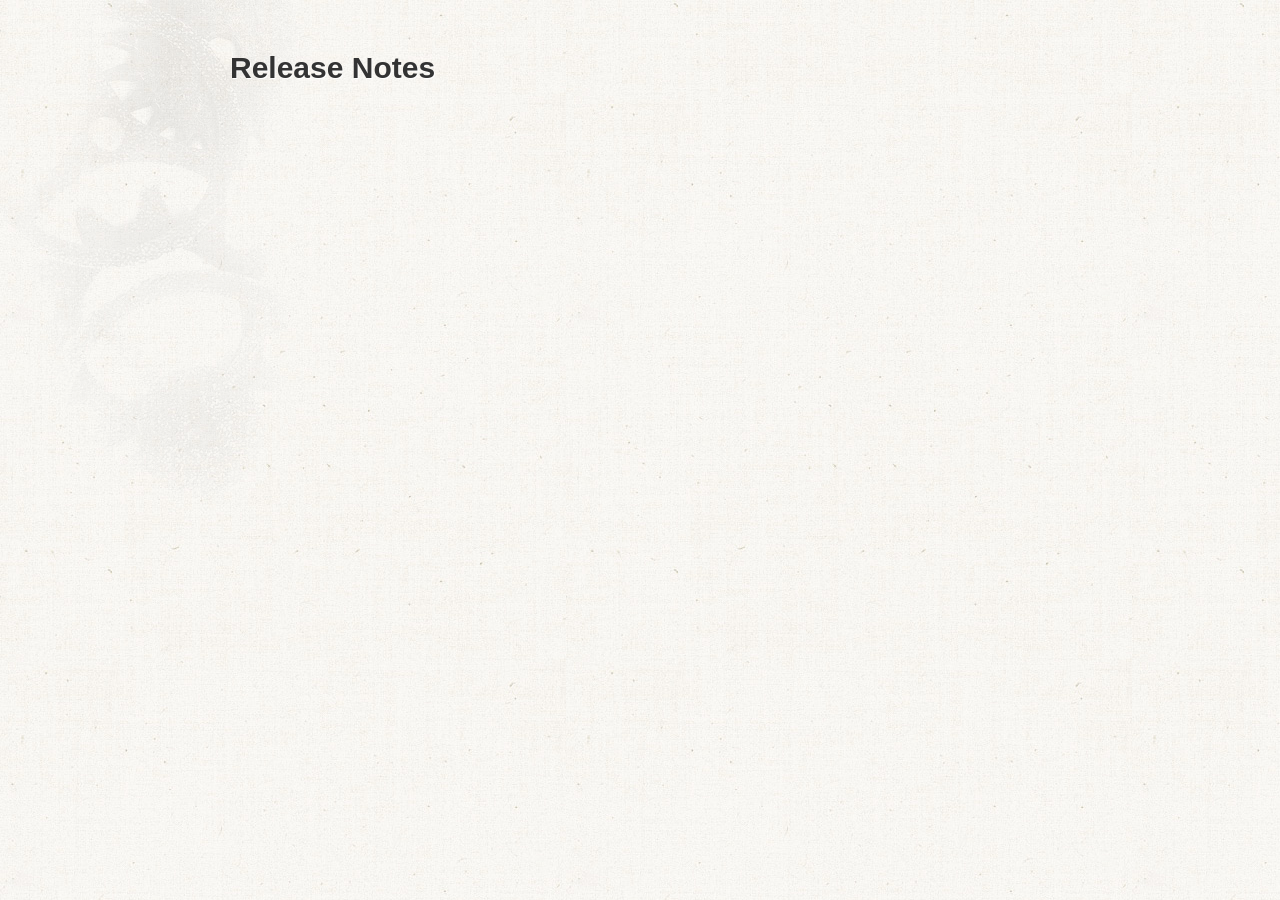
==== commit b85b0412: "changed doc" ====
--- a/index.html
+++ b/index.html
@@ -1,161 +1,46 @@
-<!DOCTYPE html>
-<html>
-<head>
-  <meta charset='utf-8'>
-
-  <title>posabsolute/releasenotes @ GitHub</title>
-  <script src="http://ajax.googleapis.com/ajax/libs/jquery/1.7.1/jquery.min.js"></script>
- <script>
-  	$(document).ready(function() {
-			$.ajax({
-  url: "http://documentup.com/compiled",
-  dataType: "jsonp",
-  data: {
-    content: $("#marked").html(),
-    name: "Release Notes"
-  },
-  success: function(resp){
-    // `status` is always provided
-    if (resp.status == 200) {
-      // Write to your document
-      document.open();
-      document.write(resp.html);
-      document.close();
-    }
-  }
-});
-		});
-	</script>
-
-<body>
-  <div style="display:none;" id="marked">
-# Automatic Release notes plugin & website using GitHub milestones
-
-Lets be real, creating release notes by hand is tedious, this jQuery plugin creates release notes automatically from your github milestones repository.  It comes with a nice onepage layout, but you can also integrate it in any website.
-
-It's a nice middleground where you can show what your team is doing without having to give github access to all your company.
-
-It supports public and private repositories.  
-
-* Since this plugin uses ajax functionalities, to view the demo your code needs to be on a web server.
-** The documentation is also available online at : http://posabsolute.github.com/releasenotes/
-
-
-## Options
-
-By default your last 10 milestones will be shown. It uses jsonp for fetching the data from github, this is perfect for public repos.
-
-		$(document).ready(function() {
-			$("#releaseNotesContainer").releaseNotes({
-				milestonesShown			: 10,
-				// If you want to show private repo
-				// You need to add repo credentials in api.php
-				phpApi				: true,
-					phpApiPath		: '/',
-				showDescription			: true,
-				showComments			: true,
-				// Used if phpAPI is false
-	     			repo					: 'rails',
-	     			username				: 'rails'
-			});
-		});
-
-### milestonesShown (int)
-
-The number of milestone the plugin will show.
-
-### phpApi (boolean)
-
-If set to true, the release notes will be fetch in php, perfect for private repos.
-
-### phpApiPath (string) (required only if phpApi is set to true)
-
-Path to the api.php file, without the good path and the phpApi option active the plugin will fail.
-
-### showDescription (boolean)
-
-Show an issue complete description when you click on it.
-
-### showComments (boolean)
-
-When an issue description is shown, if this issue has comments, a Show Comments button will appear enabling the users to see this issue comments.
-
-### repo (string)
-
-Your github repo name, the plugin will fetch data from this repository.
-
-### username (string)
-
-The github username that is attached to your repo.
-
-
-
-## Integration in other websites
-
-You want to integrate this plugin in your website, no problem. First you need to add to your document head a couple of js and one css file. This plugin has 2 javascript dependencies, marked.js and jQuery.
-
-Include Depencies & the plugin
-
-	<script src="jquery/1.4.4/jquery.js" type="text/javascript"></script>
-	<script src="js/libs/marked.js"></script>
-	<script src="js/releasenotes.js"></script>
-
-Next include the plugin stylesheet
-
-	<link rel="stylesheet" href="css/releasenotes.plugin.css">
-
-Finally extenciate and define your options in the document.ready. 
-
-	<script>
-		$(document).ready(function() {
-			$("#releaseNotesContainer").releaseNotes({
-				milestonesShown			: 10,
-				// If you want to show private repo
-				// You need to add repo credentials in api.php
-				phpApi				: true,
-					phpApiPath		: '/',
-				showDescription			: true,
-				showComments			: true,
-				// Used if phpAPI is false
-	     			repo					: 'rails',
-	     			username				: 'rails'
-			});
-		});
-	</script>
-
-In this example releaseNotesContainer is the div id where the plugin will be created.
-
-## Private Repository
-
-To show release notes from a private repo, first you need to set your phpApi option to true, and to set the good phpApiPath path.
-
-Next, open api.php, there is a variable $config at the top where you will need to put your github credentials.
-
-	$configs = array(
-	    "username" => "posabsolute",  // Github user
-	    "password" => "tamere12",	// Github user password
-	    "repo"     => "knoters-app"	// Github Repositoty
-	);
-
-Since we use a bridge to get the github data, your credentials will never be exposed to your users.
-
-
-## Limitations
-
-The plugin works on 
-Firefox 3.6+,
-Safari,
-Chrome,
-IE7+
-
-
-## Copyright
-
-Copyright(c) 2011 [Cedric Dugas](https://github.com/posabsolute) [http://www.position-absolute.com](http://www.position-absolute.com)
-
-</div>
-    
-
-
-</body>
-</html>
+<!doctype html>
+<!--[if lt IE 7]> <html class="no-js ie6 oldie" lang="en"> <![endif]-->
+<!--[if IE 7]>    <html class="no-js ie7 oldie" lang="en"> <![endif]-->
+<!--[if IE 8]>    <html class="no-js ie8 oldie" lang="en"> <![endif]-->
+<!--[if gt IE 8]><!--> <html class="no-js" lang="en"> <!--<![endif]-->
+<head>
+	<meta charset="utf-8">
+	<meta http-equiv="X-UA-Compatible" content="IE=edge,chrome=1">
+	<link rel="shortcut icon" type="image/x-icon" href="/favicon.ico" />
+	<link rel="icon" type="image/x-icon" href="/favicon.ico" />
+	<title>Release Notes</title>
+
+	<link href="css/style.css" rel="stylesheet">
+	<link rel="stylesheet" href="css/releasenotes.plugin.css">
+
+
+	<script src="js/libs/jquery-1.7.1.min.js"></script>
+	<script src="js/libs/marked.js"></script>
+	<script src="js/releasenotes.js"></script>
+	<script>
+		$(document).ready(function() {
+			$("#releaseNotesContainer").releaseNotes({
+				milestonesShown			: 10,
+				// If you want to show private repo
+				// You need to add repo credentials in api.php
+				phpApi 				: false,
+					phpApiPath		: '/',
+				showDescription 			: true,
+				showComments 			: true,
+				// Used if phpAPI is false
+	     			repo		            		: 'rails',
+	     			username       			: 'rails'
+			});
+		});
+	</script>
+</head>
+<body>
+<div id="websiteContainer">
+	<div class="containerRelease">
+		<h1>Release Notes</h1>
+		<div id="releaseNotesContainer" role="main"></div>
+
+	</div>
+</div>
+</body>
+</html>
--- a/css/style.css
+++ b/css/style.css
@@ -0,0 +1,30 @@
+body{
+  background:url(../images/bg.jpg);
+  text-shadow: 1px 1px 0px white;
+  margin: 0;
+  font-family: "Helvetica Neue",Helvetica,Arial,sans-serif;
+  font-size: 13px;
+  line-height: 18px;
+  color: #333;
+}
+
+h1, h2, h3, h4, h5, h6 {
+  margin: 0;
+  font-family: inherit;
+  font-weight: bold;
+  color: inherit;
+  text-rendering: optimizelegibility;
+}
+h1 {
+  font-size: 30px;
+  line-height: 36px;
+  padding: 50px 0 20px;
+}
+#websiteContainer{
+  background:url(../images/bg2.png) top left no-repeat;
+  height: 529px;
+}
+.containerRelease{
+  width:780px;
+  margin-left:230px;
+}
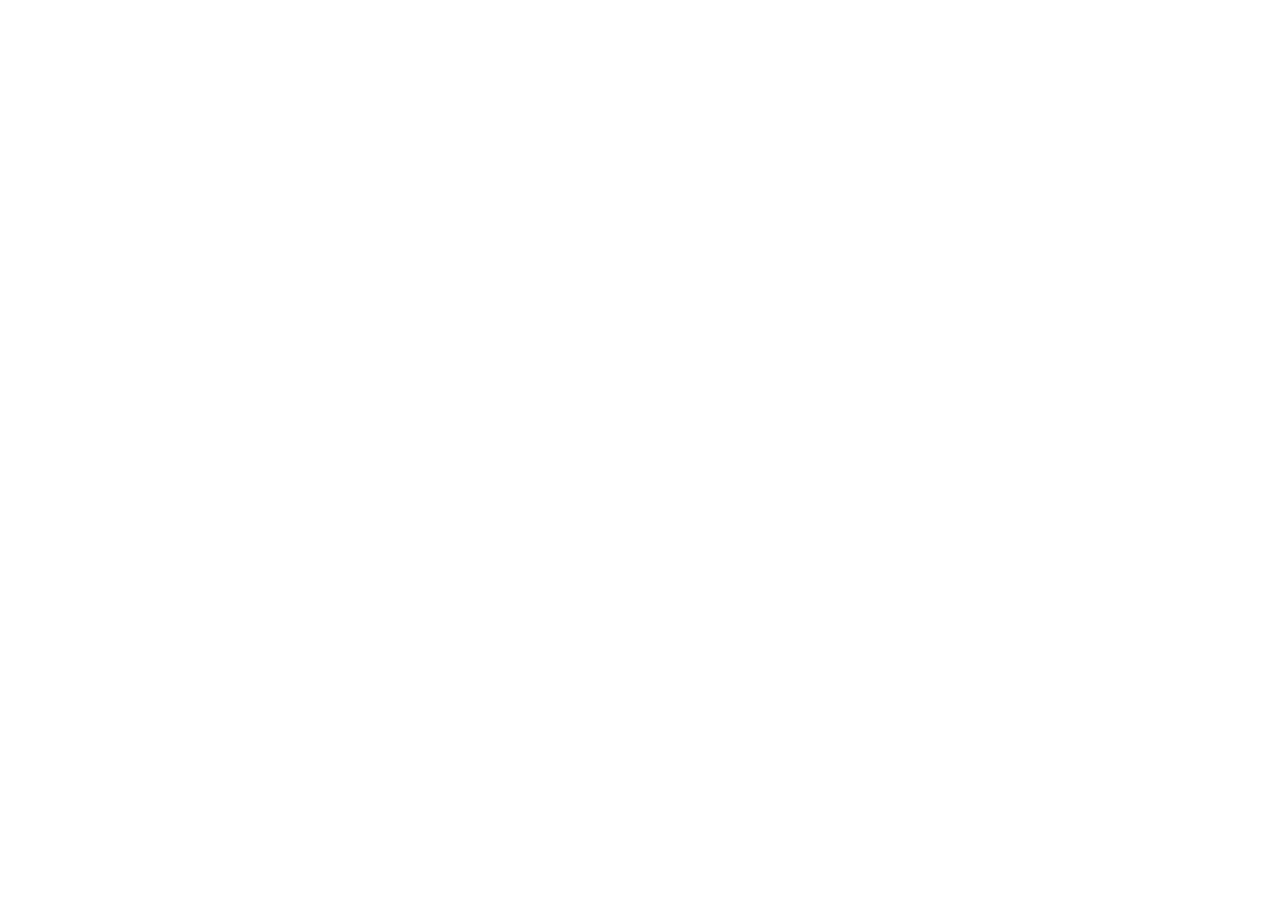
==== commit 60c08e58: "changed doc" ====
--- a/index.html
+++ b/index.html
@@ -1,46 +1,13 @@
-<!doctype html>
-<!--[if lt IE 7]> <html class="no-js ie6 oldie" lang="en"> <![endif]-->
-<!--[if IE 7]>    <html class="no-js ie7 oldie" lang="en"> <![endif]-->
-<!--[if IE 8]>    <html class="no-js ie8 oldie" lang="en"> <![endif]-->
-<!--[if gt IE 8]><!--> <html class="no-js" lang="en"> <!--<![endif]-->
-<head>
-	<meta charset="utf-8">
-	<meta http-equiv="X-UA-Compatible" content="IE=edge,chrome=1">
-	<link rel="shortcut icon" type="image/x-icon" href="/favicon.ico" />
-	<link rel="icon" type="image/x-icon" href="/favicon.ico" />
-	<title>Release Notes</title>
-
-	<link href="css/style.css" rel="stylesheet">
-	<link rel="stylesheet" href="css/releasenotes.plugin.css">
-
-
-	<script src="js/libs/jquery-1.7.1.min.js"></script>
-	<script src="js/libs/marked.js"></script>
-	<script src="js/releasenotes.js"></script>
-	<script>
-		$(document).ready(function() {
-			$("#releaseNotesContainer").releaseNotes({
-				milestonesShown			: 10,
-				// If you want to show private repo
-				// You need to add repo credentials in api.php
-				phpApi 				: false,
-					phpApiPath		: '/',
-				showDescription 			: true,
-				showComments 			: true,
-				// Used if phpAPI is false
-	     			repo		            		: 'rails',
-	     			username       			: 'rails'
-			});
-		});
-	</script>
-</head>
-<body>
-<div id="websiteContainer">
-	<div class="containerRelease">
-		<h1>Release Notes</h1>
-		<div id="releaseNotesContainer" role="main"></div>
-
-	</div>
-</div>
-</body>
-</html>
+
+<!DOCTYPE html>
+<html>
+  <head>
+    <script>
+    this.DocumentUp={},DocumentUp.document=function(a){var b;"string"==typeof a?(b=a,a=null):(b=a.repo,delete a.repo),window.callback=function(b){b.status===200&&(document.open(),document.write(b.html),document.close(),a&&a.afterRender&&typeof a.afterRender=="function"&&a.afterRender())};var c=document.createElement("script");c.src="http://documentup.com/"+b,a?c.src+="?config="+encodeURIComponent(JSON.stringify(a))+"&callback=callback":c.src+="?callback=callback",document.getElementsByTagName("head")[0].appendChild(c)}
+    </script>
+    <script>
+      DocumentUp.document("posabsolute/releasenotes");
+    </script>
+  </head>
+  <body></body>
+</html>
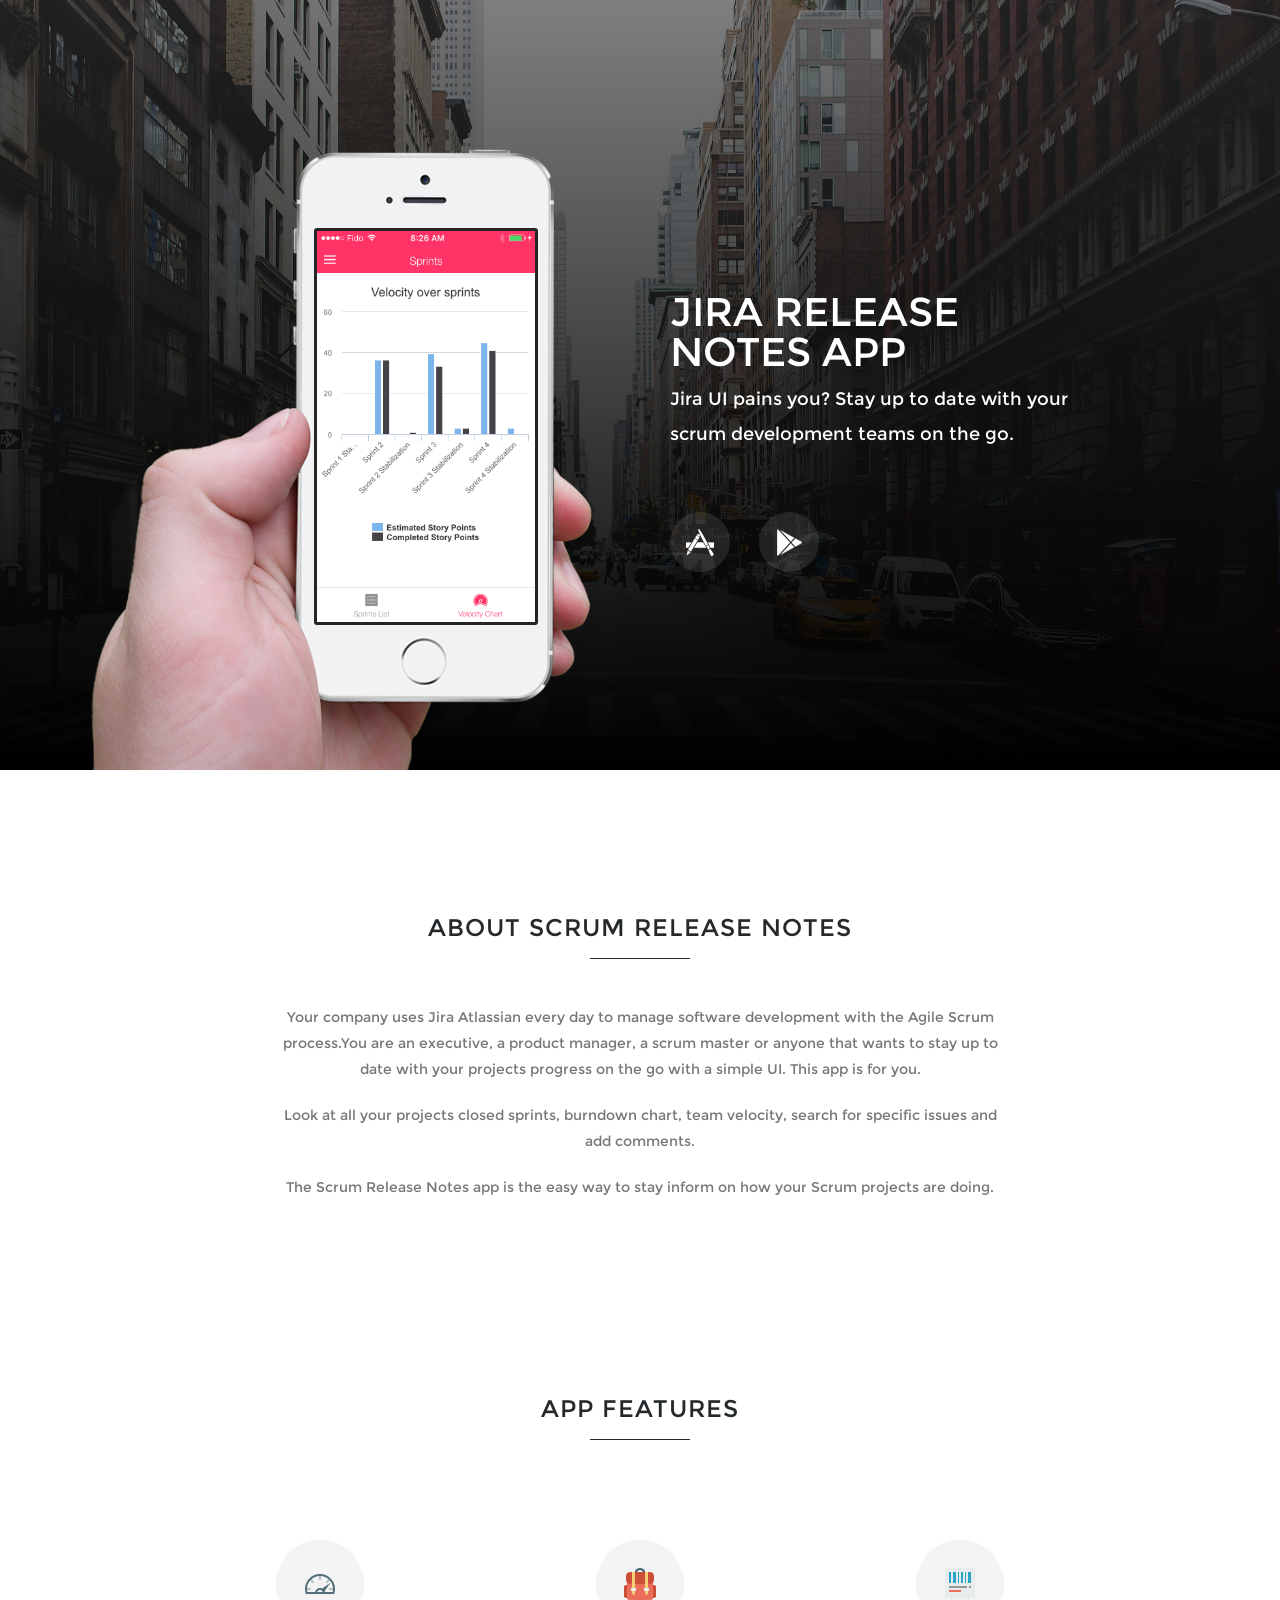
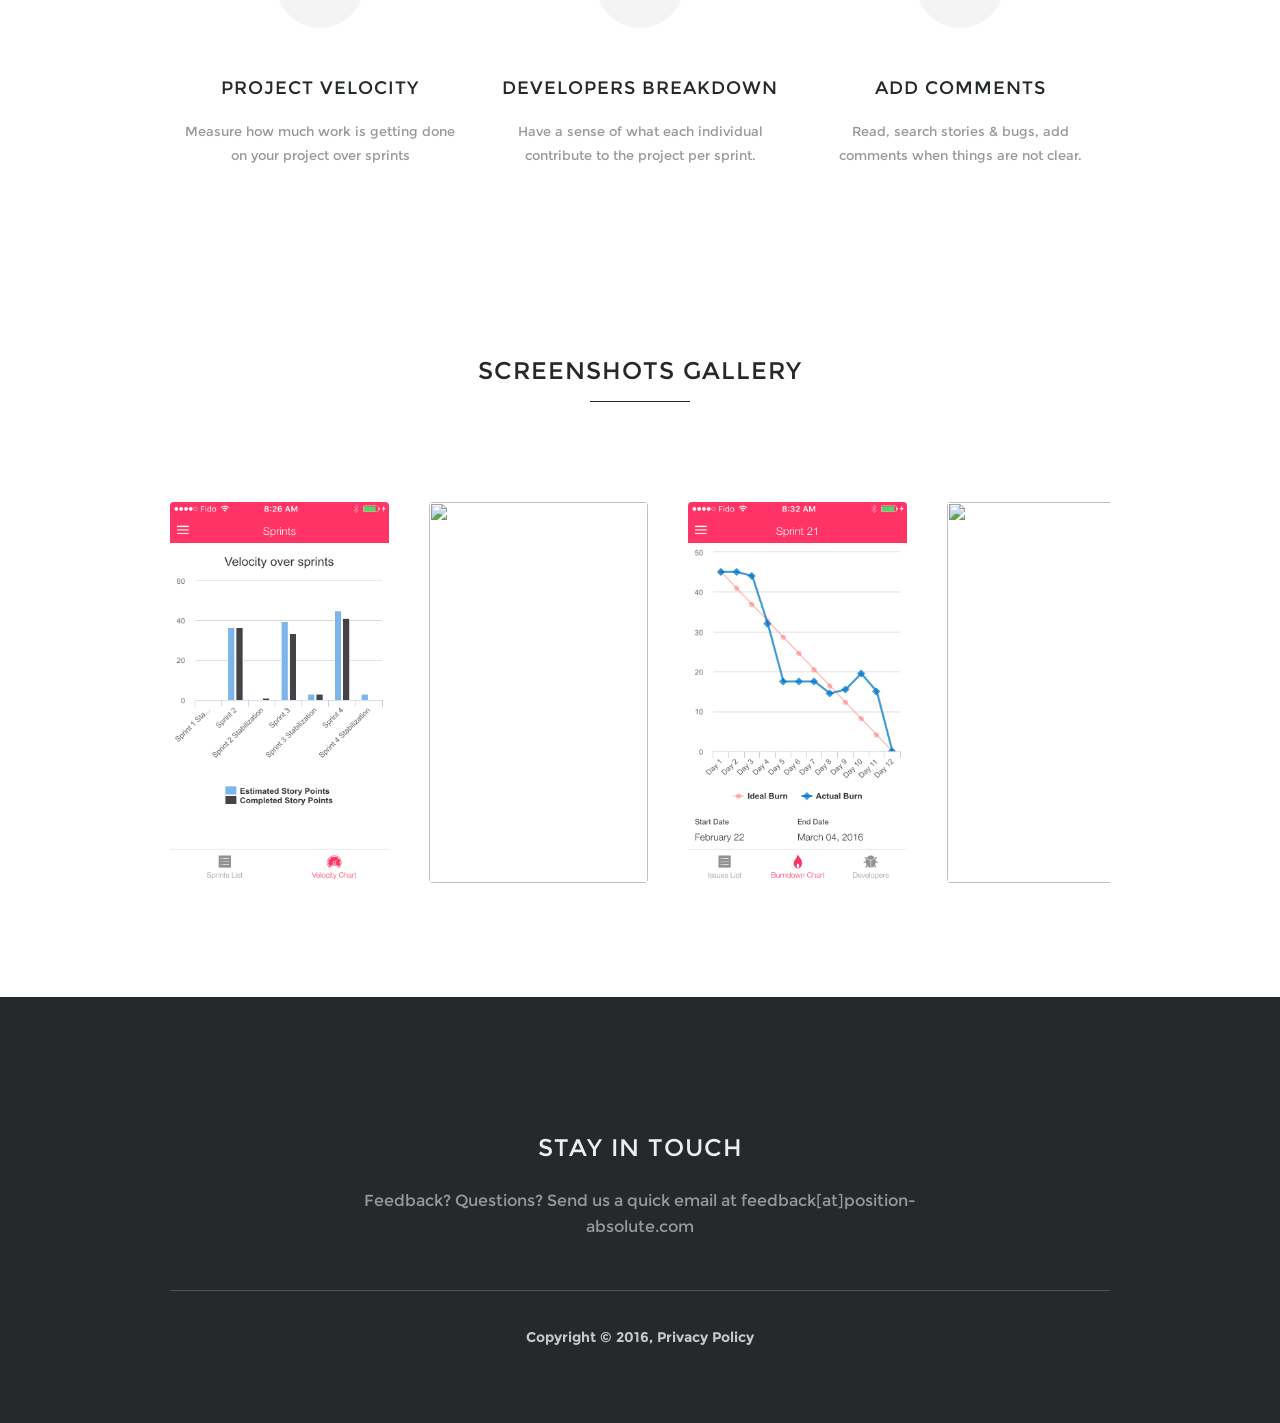
==== commit 12e711a7: "add scrum release notes site" ====
--- a/index.html
+++ b/index.html
@@ -1,13 +1,321 @@
-
-<!DOCTYPE html>
-<html>
-  <head>
-    <script>
-    this.DocumentUp={},DocumentUp.document=function(a){var b;"string"==typeof a?(b=a,a=null):(b=a.repo,delete a.repo),window.callback=function(b){b.status===200&&(document.open(),document.write(b.html),document.close(),a&&a.afterRender&&typeof a.afterRender=="function"&&a.afterRender())};var c=document.createElement("script");c.src="http://documentup.com/"+b,a?c.src+="?config="+encodeURIComponent(JSON.stringify(a))+"&callback=callback":c.src+="?callback=callback",document.getElementsByTagName("head")[0].appendChild(c)}
-    </script>
-    <script>
-      DocumentUp.document("posabsolute/releasenotes");
-    </script>
-  </head>
-  <body></body>
+<!DOCTYPE html>
+<!--[if lt IE 7 ]><html class="ie ie6" lang="en"> <![endif]-->
+<!--[if IE 7 ]><html class="ie ie7" lang="en"> <![endif]-->
+<!--[if IE 8 ]><html class="ie ie8" lang="en"> <![endif]-->
+<!--[if (gte IE 9)|!(IE)]><!--><html lang="en"> <!--<![endif]-->
+<head>
+	<!-- Basic
+  ================================================== -->
+	<meta charset="utf-8">
+	<title>Scrum Release Notes for Atlassian Jira Cloud</title>
+	<meta name="description" content="Scrum Release Notes for Atlassian Jira Cloud">
+	<meta name="keywords" content="jira, atlassian, release notes, scrum, agile">
+	<meta name="author" content="Cedric Dugas">
+	<meta name="apple-itunes-app" content="app-id=1091861354">
+	<!-- Mobile Specific Metas
+  ================================================== -->
+	<meta name="viewport" content="width=device-width, initial-scale=1, maximum-scale=1">
+
+	<!-- CSS
+  ================================================== -->
+	<link rel="stylesheet" href="./css/base.css">
+	<link rel="stylesheet" href="./css/skeleton.css">
+	<link rel="stylesheet" href="./css/flexslider.css">
+	<link rel="stylesheet" href="./css/magnific-popup.css">
+	<link rel="stylesheet" href="./css/rome.css">
+	<link rel="stylesheet" href="./css/layout.css">
+	<link rel="stylesheet" href="./css/devices.css">
+	<link rel="stylesheet" href="./css/animate.css">
+
+	<!-- Fonts
+  ================================================== -->
+	<link href='./fonts/Montserrat/Montserrat.css' rel='stylesheet' type='text/css'>
+
+	<!--[if lt IE 9]>
+		<script src="http://html5shim.googlecode.com/svn/trunk/html5.js"></script>
+	<![endif]-->
+
+	<!-- Favicons
+	================================================== -->
+	<link rel="shortcut icon" href="./img/favicons/favicon.ico">
+	<link rel="apple-touch-icon" href="./img/favicons/apple-touch-icon.png">
+	<link rel="apple-touch-icon" sizes="72x72" href="./img/favicons/apple-touch-icon-72x72.png">
+	<link rel="apple-touch-icon" sizes="114x114" href="./img/favicons/apple-touch-icon-114x114.png">
+
+</head>
+<body>
+
+	<!-- wrapper -->
+	<div class="wrapper">
+		<!-- header -->
+
+
+		<!-- section -->
+		<section class="home fullscreen" id="home">
+
+			<div class="background fullscreen">
+
+				<div class="overlay">
+
+					<!-- container -->
+					<div class="container clearfix fullscreen">
+
+						<div class="phone eight columns">
+
+							<div class="preview">
+								<img src="img/1.png" alt="">
+							</div>
+
+						</div>
+
+						<div class="info eight columns">
+							
+							<div class="logo">Jira Release Notes App</div>
+
+							<div class="welcome">Jira UI pains you? Stay up to date with your scrum development teams on the go.</div>
+
+							<div class="download">
+								<ul class="cross">
+									<li class="ios" data-title="iPhone" data-url="https://geo.itunes.apple.com/us/app/jira-scrum-release-notes/id1091861354?mt=8"></li>
+									<li class="android" data-title="Android" data-url="https://play.google.com/store/apps/details?id=com.cedricdugas.releasenotes"></li>
+								</ul>
+
+							</div>
+
+						</div>
+
+					</div>
+					<!-- container -->
+
+					<div class="more"></div>
+				
+				</div>
+
+			</div>
+
+		</section>
+		<!-- section -->
+
+
+		<!-- section -->
+		<section class="about" id="about">
+
+			<div class="story offset">
+
+				<!-- container -->
+				<div class="container clearfix">
+
+					<div class="sixteen columns">
+
+						<div class="title">About Scrum Release Notes</div>
+
+						<div class="devider"></div>
+
+						<p class="text">Your company uses Jira Atlassian every day to manage software development with the Agile Scrum process.You are an executive, a product manager, a scrum master or anyone that wants to stay up to date with your projects progress on the go with a simple UI. This app is for you.</p>
+
+<p class="text">Look at all your projects closed sprints, burndown chart, team velocity, search for specific issues and add comments.</p>
+
+<p class="text">The Scrum Release Notes app is the easy way to stay inform on how your Scrum projects are doing.</p>
+
+
+					</div>
+
+				</div>
+				<!-- container -->
+
+			</div>
+		</section>
+		<!-- section -->
+
+
+		<!-- section -->
+		<section class="features" id="features">
+
+			<div class="main offset">
+
+				<!-- container -->
+				<div class="container clearfix">
+
+					<div class="sixteen columns">
+
+						<div class="title">App Features</div>
+						<div class="devider"></div>
+
+					</div>
+
+				</div>
+				<!-- container -->
+
+				<!-- container -->
+				<div class="container">
+					
+					<div class="feature one-third column">
+
+						<div class="icon"><img src="img/velo.png"></div>
+						<div class="title">Project Velocity</div>
+						<p class="text">Measure how much work is getting done on your project over sprints</p>
+
+					</div>
+
+					<div class="feature one-third column">
+
+						<div class="icon"><img src="img/features/main/2.png"></div>
+						<div class="title">Developers breakdown</div>
+						<p class="text">Have a sense of what each individual contribute to the project per sprint.</p>
+
+					</div>
+
+					<div class="feature one-third column">
+
+						<div class="icon"><img src="img/features/main/3.png"></div>
+						<div class="title">Add comments</div>
+						<p class="text">Read, search stories & bugs, add comments when things are not clear.</p>
+
+					</div>
+
+				</div>
+				<!-- container -->
+
+			</div>
+		<!-- section -->
+
+
+		<!-- section -->
+		<section class="gallery" id="gallery">
+
+			<div class="offset">
+
+				<!-- container -->
+				<div class="container clearfix">
+
+					<div class="sixteen columns">
+
+						<div class="title">Screenshots Gallery</div>
+						<div class="devider"></div>
+
+					</div>
+
+				</div>
+				<!-- container -->
+
+				<!-- container -->
+				<div class="container">
+					
+					<div class="sixteen columns screenshots">
+
+						<ul class="slides">
+
+							<li>
+								<a href="img/1.png" title="Screenshot 1">
+									<img src="./img/1.png" alt="">
+									<div class="view"></div>
+								</a>
+							</li>
+
+							<li>
+								<a href="img/2.png" title="Screenshot 2">
+									<img src="img/2.png" alt="">
+									<div class="view"></div>
+								</a>
+							</li>
+
+							<li>
+								<a href="img/3.png" title="Screenshot 3">
+									<img src="img/3.png" alt="">
+									<div class="view"></div>
+								</a>
+							</li>
+							
+							<li>
+								<a href="img/4.png" title="Screenshot 4">
+									<img src="img/4.png" alt="">
+									<div class="view"></div>
+								</a>
+							</li>
+
+
+						</ul>
+
+					</div>
+
+				</div>
+				<!-- container -->
+
+			</div>
+
+		</section>
+		<!-- section -->
+
+		<!-- section -->
+		<section class="subscribe" id="subscribe">
+
+			<div class="offset">
+
+				<!-- container -->
+				<div class="container">
+
+					<div class="sixteen columns">
+						<div class="title">Stay in touch</div>
+						<div class="subtitle">Feedback? Questions? Send us a quick email at feedback[at]position-absolute.com</div>
+					</div>
+
+				</div> 
+				<!-- container -->
+
+				<!-- container -->
+				<div class="container">
+
+					<div class="devider sixteen columns"></div>
+
+				</div> 
+				<!-- container -->
+
+
+			</div>
+
+		</section>
+		<!-- section -->
+
+
+		<!-- footer -->
+		<footer>
+
+			<div class="offset">
+
+				<!-- container -->
+				<div class="container">
+
+					<div class="sixteen columns">
+						<div class="copyright">Copyright © 2016, <a href="privacy.html">Privacy Policy</a></div>
+					</div>
+					
+				</div> 
+				<!-- container -->
+
+			</div>
+
+		</footer>
+		<!-- footer -->
+
+	</div>
+	<!-- wrapper -->
+
+
+	<div class="loader"></div>
+
+	<!-- javascript -->
+	<script src="./js/jquery-1.11.0.min.js" type="text/javascript"></script>
+	<script src="./js/jquery-ui-1.10.4.min.js" type="text/javascript"></script>
+	<script src="./js/jquery.flexslider-min.js" type="text/javascript"></script>
+	<script src="./js/magnific-popup.0.9.9.js" type="text/javascript"></script>
+	<script src="./js/modernizr.js"></script>
+	<script src="./js/waypoints.js" type="text/javascript"></script>
+	<script src="./js/rome.js" type="text/javascript"></script>
+	<!-- javascript -->
+<!-- Go to www.addthis.com/dashboard to customize your tools -->
+<script type="text/javascript" src="//s7.addthis.com/js/300/addthis_widget.js#pubid=ra-5683e96caae91797"></script>
+
+
+
+</body>
 </html>
--- a/css/base.css
+++ b/css/base.css
@@ -0,0 +1,364 @@
+/*
+* Rome V1.0
+* Copyright 2014, Limitless LLC
+* www.limitless.ma
+*/
+
+
+
+/* Table of Content
+==================================================
+	#Reset & Basics
+	#Basic Styles
+	#Site Styles
+	#Typography
+	#Links
+	#Lists
+	#Images
+	#Buttons
+	#Forms
+	#Misc */
+
+
+/* #Reset & Basics
+================================================== */
+	html, body, div, span, applet, object, iframe, h1, h2, h3, h4, h5, h6, p, blockquote, pre, a, abbr, acronym, address, big, cite, code, del, dfn, em, img, ins, kbd, q, s, samp, small, strike, strong, sub, sup, tt, var, b, u, i, center, dl, dt, dd, ol, ul, li, fieldset, form, label, legend, table, caption, tbody, tfoot, thead, tr, th, td, article, aside, canvas, details, embed, figure, figcaption, footer, header, hgroup, menu, nav, output, ruby, section, summary, time, mark, audio, video {
+		margin: 0;
+		padding: 0;
+		border: 0;
+		font-size: 100%;
+		font: inherit;
+		vertical-align: baseline; }
+	article, aside, details, figcaption, figure, footer, header, hgroup, menu, nav, section {
+		display: block; }
+	body {
+		line-height: 1; }
+	ol, ul {
+		list-style: none; }
+	blockquote, q {
+		quotes: none; }
+	blockquote:before, blockquote:after,
+	q:before, q:after {
+		content: '';
+		content: none; }
+	table {
+		border-collapse: collapse;
+		border-spacing: 0; }
+
+
+/* #Basic Styles
+================================================== */
+	body {
+		background: #ffffff;
+		color: #777777;
+		font: 14px/21px "Montserrat", sans-serif;
+		font-weight: 400;
+		-webkit-font-smoothing: antialiased;
+		-webkit-text-size-adjust: 100%;
+ }
+
+
+/* #Typography
+================================================== */
+	h1, h2, h3, h4, h5, h6 {
+		color: #000000;
+	}
+
+	h1 a, h2 a, h3 a, h4 a, h5 a, h6 a { font-weight: inherit; }
+	h1 { font-size: 46px; line-height: 50px; margin-bottom: 14px;}
+	h2 { font-size: 35px; line-height: 40px; margin-bottom: 10px; }
+	h3 { font-size: 30px; line-height: 34px; margin-bottom: 8px; }
+	h4 { font-size: 21px; line-height: 30px; margin-bottom: 4px; }
+	h5 { font-size: 17px; line-height: 24px; }
+	h6 { font-size: 14px; line-height: 21px; }
+	.subheader { color: #777; }
+
+	p { margin: 0 0 20px 0; }
+	p img { margin: 0; }
+	p.lead { font-size: 21px; line-height: 27px; color: #777;  }
+
+	em { font-style: italic; }
+	strong { font-weight: bold; color: #333; }
+	small { font-size: 80%; }
+
+/*	Blockquotes  */
+	blockquote, blockquote p { font-size: 17px; line-height: 24px; color: #777; font-style: italic; }
+	blockquote { margin: 0 0 20px; padding: 9px 20px 0 19px; border-left: 1px solid #ddd; }
+	blockquote cite { display: block; font-size: 12px; color: #555; }
+	blockquote cite:before { content: "\2014 \0020"; }
+	blockquote cite a, blockquote cite a:visited, blockquote cite a:visited { color: #555; }
+
+	hr { border: solid #ddd; border-width: 1px 0 0; clear: both; margin: 10px 0 30px; height: 0; }
+
+
+/* #Links
+================================================== */
+	a, a:visited { color: #333; text-decoration: underline; outline: 0; }
+	a:hover, a:focus { color: #000; }
+	p a, p a:visited { line-height: inherit; }
+
+
+/* #Lists
+================================================== */
+	ul, ol { margin-bottom: 20px; }
+	ul { list-style: none outside; }
+	ol { list-style: decimal; }
+	ol, ul.square, ul.circle, ul.disc { margin-left: 30px; }
+	ul.square { list-style: square outside; }
+	ul.circle { list-style: circle outside; }
+	ul.disc { list-style: disc outside; }
+	ul ul, ul ol,
+	ol ol, ol ul { margin: 4px 0 5px 30px; font-size: 90%;  }
+	ul ul li, ul ol li,
+	ol ol li, ol ul li { margin-bottom: 6px; }
+	li { line-height: 18px; margin-bottom: 12px; }
+	ul.large li { line-height: 21px; }
+	li p { line-height: 21px; }
+
+/* #Images
+================================================== */
+
+	img.scale-with-grid {
+		max-width: 100%;
+		height: auto; }
+
+
+/* #Buttons
+================================================== */
+
+	.button,
+	button,
+	input[type="submit"],
+	input[type="reset"],
+	input[type="button"] {
+		background-color: #45a593;
+		border: none;
+		border-radius: 3px;
+		color: #ffffff;
+		cursor: pointer;
+		display: inline-block;
+		font-family: "Montserrat";
+		font-size: 14px;
+		font-weight: 700; 
+		height: 50px;
+		outline:none;
+		padding: 0px 35px;
+		text-transform: uppercase;
+		-webkit-transition: all .5s ease 0;
+		-moz-transition: all .5s ease 0;
+		-ms-transition: all .5s ease 0;
+		-o-transition: all .5s ease 0;
+		transition: all .5s ease 0;
+	}
+
+	.button:hover,
+	button:hover,
+	input[type="submit"]:hover,
+	input[type="reset"]:hover,
+	input[type="button"]:hover {
+		background-color: #313338;
+		color: #ffffff;
+	}
+
+	.button:active,
+	button:active,
+	input[type="submit"]:active,
+	input[type="reset"]:active,
+	input[type="button"]:active {
+		background-color: #313338;
+		color: #eeeeee;
+	}
+
+	.button.full-width,
+	button.full-width,
+	input[type="submit"].full-width,
+	input[type="reset"].full-width,
+	input[type="button"].full-width {
+		width: 100%;
+		padding-left: 0 !important;
+		padding-right: 0 !important;
+		text-align: center; }
+
+	/* Fix for odd Mozilla border & padding issues */
+	button::-moz-focus-inner,
+	input::-moz-focus-inner {
+    border: 0;
+    padding: 0;
+	}
+
+
+/* #Forms
+================================================== */
+
+	form {
+		margin-bottom: 20px; 
+	}
+
+	fieldset {
+		margin-bottom: 20px; 
+	}
+
+	input[type="text"],
+	input[type="password"],
+	input[type="email"],
+	textarea,
+	select {
+		background-color: transparent;
+		border: 1px solid #cccccc;
+		border-radius: 3px;
+		color: #cccccc;
+		font-family: "Montserrat";
+		font-size: 15px;
+		font-weight: 400;
+		margin-bottom: 20px;
+		outline: none;
+		padding: 20px;
+		width: 100%;
+		-webkit-transition: all .5s ease 0;
+		-moz-transition: all .5s ease 0;
+		-ms-transition: all .5s ease 0;
+		-o-transition: all .5s ease 0;
+		transition: all .5s ease 0;
+	}
+
+	input[type="text"],
+	input[type="password"],
+	input[type="email"] {
+		height: 50px;
+	}
+
+	input[type="text"]::-webkit-input-placeholder { color: #cccccc; }
+	input[type="text"]::-moz-placeholder { color: #cccccc; }
+	input[type="text"]:-ms-input-placeholder { color: #cccccc; }
+	input[type="text"]:-moz-placeholder { color: #cccccc; }
+
+	input[type="text"]:focus,
+	input[type="password"]:focus,
+	input[type="email"]:focus,
+	textarea:focus {
+		border: 1px solid #666666;
+		color: #666666;
+	}
+
+	textarea {
+		height: 170px;
+		padding-top: 10px;
+		resize: none;
+	}
+
+	textarea::-webkit-input-placeholder { color: #cccccc; }
+	textarea::-moz-placeholder { color: #cccccc; }
+	textarea:-ms-input-placeholder { color: #cccccc; }
+	textarea:-moz-placeholder { color: #cccccc; }
+
+	select {
+		padding: 0; 
+	}
+
+	label, legend {
+		display: block;
+		font-weight: bold;
+		font-size: 13px;  
+	}
+
+	select {
+		width: 220px; 
+	}
+
+	input[type="checkbox"] {
+		display: inline; 
+	}
+
+	label span, legend span {
+		font-weight: normal;
+		font-size: 13px;
+		color: #444; 
+	}
+
+/* #Misc
+================================================== */
+
+	section {
+		background-color: #ffffff;
+		text-align: center;
+		z-index: 1 !important;
+	}
+
+	.overlay {
+		bottom: 0px;
+		left: 0px;
+	    position: absolute;
+	    right: 0px;
+	    top: 0px;
+	}
+
+	.offset {
+		padding: 100px 0px;
+	}
+
+	.wrapper {	
+		position: relative;
+		width: 100%;
+		overflow: hidden !important;
+
+	}
+
+	.center {
+		position: relative;
+		margin-left: auto;
+		margin-right: auto;
+	}
+
+	.devider {
+		background-color: #25292c;
+		height: 1px;
+		margin-bottom: 75px;
+		margin-left: auto;
+		margin-right: auto;
+		margin-top: 20px;
+		width: 100px;
+	}
+
+	.title {
+		color: #25292c;
+		font-size: 20px;
+		letter-spacing: 1px;
+		text-transform: uppercase;
+	}
+
+	.subtitle {
+		color: #a5a6a6;
+		font-size: 16px;
+		margin-top: 12px;
+	}
+
+	a.more {
+		background-image: url(../img/misc/more.png);
+		background-position: right center;
+		background-repeat: no-repeat;
+		background-size: 6px 9px;
+		color: #000000;
+		font-size: 13px;
+		font-weight: bold;
+		padding-right: 10px;
+		text-decoration: none;
+		text-transform: uppercase;
+		-webkit-transition: all .3s ease 0;
+		-moz-transition: all .3s ease 0;
+		-ms-transition: all .3s ease 0;
+		-o-transition: all .3s ease 0;
+		transition: all .3s ease 0;
+	}
+
+	a.more:hover {
+		opacity: 0.8;
+		text-decoration: underline;
+	}
+
+	.alignleft { text-align: left; }
+
+	.alignright { text-align: right; }
+
+	.floatleft { float: left; }
+
+	.floatright { float: right; }
--- a/css/skeleton.css
+++ b/css/skeleton.css
@@ -0,0 +1,242 @@
+/*
+* Skeleton V1.2
+* Copyright 2011, Dave Gamache
+* www.getskeleton.com
+* Free to use under the MIT license.
+* http://www.opensource.org/licenses/mit-license.php
+* 6/20/2012
+*/
+
+
+/* Table of Contents
+==================================================
+    #Base 960 Grid
+    #Tablet (Portrait)
+    #Mobile (Portrait)
+    #Mobile (Landscape)
+    #Clearing */
+
+
+
+/* #Base 960 Grid
+================================================== */
+
+    .container                                  { position: relative; width: 960px; margin: 0 auto; padding: 0; }
+    .container .column,
+    .container .columns                         { float: left; display: inline; margin-left: 10px; margin-right: 10px; }
+    .row                                        { margin-bottom: 20px; }
+
+    /* Nested Column Classes */
+    .column.alpha, .columns.alpha               { margin-left: 0; }
+    .column.omega, .columns.omega               { margin-right: 0; }
+
+    /* Base Grid */
+    .container .one.column,
+    .container .one.columns                     { width: 40px;  }
+    .container .two.columns                     { width: 100px; }
+    .container .three.columns                   { width: 160px; }
+    .container .four.columns                    { width: 220px; }
+    .container .five.columns                    { width: 280px; }
+    .container .six.columns                     { width: 340px; }
+    .container .seven.columns                   { width: 400px; }
+    .container .eight.columns                   { width: 460px; }
+    .container .nine.columns                    { width: 520px; }
+    .container .ten.columns                     { width: 580px; }
+    .container .eleven.columns                  { width: 640px; }
+    .container .twelve.columns                  { width: 700px; }
+    .container .thirteen.columns                { width: 760px; }
+    .container .fourteen.columns                { width: 820px; }
+    .container .fifteen.columns                 { width: 880px; }
+    .container .sixteen.columns                 { width: 940px; }
+
+    .container .one-third.column                { width: 300px; }
+    .container .two-thirds.column               { width: 620px; }
+
+    /* Offsets */
+    .container .offset-by-one                   { padding-left: 60px;  }
+    .container .offset-by-two                   { padding-left: 120px; }
+    .container .offset-by-three                 { padding-left: 180px; }
+    .container .offset-by-four                  { padding-left: 240px; }
+    .container .offset-by-five                  { padding-left: 300px; }
+    .container .offset-by-six                   { padding-left: 360px; }
+    .container .offset-by-seven                 { padding-left: 420px; }
+    .container .offset-by-eight                 { padding-left: 480px; }
+    .container .offset-by-nine                  { padding-left: 540px; }
+    .container .offset-by-ten                   { padding-left: 600px; }
+    .container .offset-by-eleven                { padding-left: 660px; }
+    .container .offset-by-twelve                { padding-left: 720px; }
+    .container .offset-by-thirteen              { padding-left: 780px; }
+    .container .offset-by-fourteen              { padding-left: 840px; }
+    .container .offset-by-fifteen               { padding-left: 900px; }
+
+
+
+/* #Tablet (Portrait)
+================================================== */
+
+    /* Note: Design for a width of 768px */
+
+    @media only screen and (min-width: 768px) and (max-width: 959px) {
+        .container                                  { width: 768px; }
+        .container .column,
+        .container .columns                         { margin-left: 10px; margin-right: 10px;  }
+        .column.alpha, .columns.alpha               { margin-left: 0; margin-right: 10px; }
+        .column.omega, .columns.omega               { margin-right: 0; margin-left: 10px; }
+        .alpha.omega                                { margin-left: 0; margin-right: 0; }
+
+        .container .one.column,
+        .container .one.columns                     { width: 28px; }
+        .container .two.columns                     { width: 76px; }
+        .container .three.columns                   { width: 124px; }
+        .container .four.columns                    { width: 172px; }
+        .container .five.columns                    { width: 220px; }
+        .container .six.columns                     { width: 268px; }
+        .container .seven.columns                   { width: 316px; }
+        .container .eight.columns                   { width: 364px; }
+        .container .nine.columns                    { width: 412px; }
+        .container .ten.columns                     { width: 460px; }
+        .container .eleven.columns                  { width: 508px; }
+        .container .twelve.columns                  { width: 556px; }
+        .container .thirteen.columns                { width: 604px; }
+        .container .fourteen.columns                { width: 652px; }
+        .container .fifteen.columns                 { width: 700px; }
+        .container .sixteen.columns                 { width: 748px; }
+
+        .container .one-third.column                { width: 236px; }
+        .container .two-thirds.column               { width: 492px; }
+
+        /* Offsets */
+        .container .offset-by-one                   { padding-left: 48px; }
+        .container .offset-by-two                   { padding-left: 96px; }
+        .container .offset-by-three                 { padding-left: 144px; }
+        .container .offset-by-four                  { padding-left: 192px; }
+        .container .offset-by-five                  { padding-left: 240px; }
+        .container .offset-by-six                   { padding-left: 288px; }
+        .container .offset-by-seven                 { padding-left: 336px; }
+        .container .offset-by-eight                 { padding-left: 384px; }
+        .container .offset-by-nine                  { padding-left: 432px; }
+        .container .offset-by-ten                   { padding-left: 480px; }
+        .container .offset-by-eleven                { padding-left: 528px; }
+        .container .offset-by-twelve                { padding-left: 576px; }
+        .container .offset-by-thirteen              { padding-left: 624px; }
+        .container .offset-by-fourteen              { padding-left: 672px; }
+        .container .offset-by-fifteen               { padding-left: 720px; }
+    }
+
+
+/*  #Mobile (Portrait)
+================================================== */
+
+    /* Note: Design for a width of 320px */
+
+    @media only screen and (max-width: 767px) {
+        .container { width: 300px; }
+        .container .columns,
+        .container .column { margin: 0; }
+
+        .container .one.column,
+        .container .one.columns,
+        .container .two.columns,
+        .container .three.columns,
+        .container .four.columns,
+        .container .five.columns,
+        .container .six.columns,
+        .container .seven.columns,
+        .container .eight.columns,
+        .container .nine.columns,
+        .container .ten.columns,
+        .container .eleven.columns,
+        .container .twelve.columns,
+        .container .thirteen.columns,
+        .container .fourteen.columns,
+        .container .fifteen.columns,
+        .container .sixteen.columns,
+        .container .one-third.column,
+        .container .two-thirds.column  { width: 300px; }
+
+        /* Offsets */
+        .container .offset-by-one,
+        .container .offset-by-two,
+        .container .offset-by-three,
+        .container .offset-by-four,
+        .container .offset-by-five,
+        .container .offset-by-six,
+        .container .offset-by-seven,
+        .container .offset-by-eight,
+        .container .offset-by-nine,
+        .container .offset-by-ten,
+        .container .offset-by-eleven,
+        .container .offset-by-twelve,
+        .container .offset-by-thirteen,
+        .container .offset-by-fourteen,
+        .container .offset-by-fifteen { padding-left: 0; }
+
+    }
+
+
+/* #Mobile (Landscape)
+================================================== */
+
+    /* Note: Design for a width of 480px */
+
+    @media only screen and (min-width: 480px) and (max-width: 767px) {
+        .container { width: 420px; }
+        .container .columns,
+        .container .column { margin: 0; }
+
+        .container .one.column,
+        .container .one.columns,
+        .container .two.columns,
+        .container .three.columns,
+        .container .four.columns,
+        .container .five.columns,
+        .container .six.columns,
+        .container .seven.columns,
+        .container .eight.columns,
+        .container .nine.columns,
+        .container .ten.columns,
+        .container .eleven.columns,
+        .container .twelve.columns,
+        .container .thirteen.columns,
+        .container .fourteen.columns,
+        .container .fifteen.columns,
+        .container .sixteen.columns,
+        .container .one-third.column,
+        .container .two-thirds.column { width: 420px; }
+    }
+
+
+/* #Clearing
+================================================== */
+
+    /* Self Clearing Goodness */
+    .container:after { content: "\0020"; display: block; height: 0; clear: both; visibility: hidden; }
+
+    /* Use clearfix class on parent to clear nested columns,
+    or wrap each row of columns in a <div class="row"> */
+    .clearfix:before,
+    .clearfix:after,
+    .row:before,
+    .row:after {
+      content: '\0020';
+      display: block;
+      overflow: hidden;
+      visibility: hidden;
+      width: 0;
+      height: 0; }
+    .row:after,
+    .clearfix:after {
+      clear: both; }
+    .row,
+    .clearfix {
+      zoom: 1; }
+
+    /* You can also use a <br class="clear" /> to clear columns */
+    .clear {
+      clear: both;
+      display: block;
+      overflow: hidden;
+      visibility: hidden;
+      width: 0;
+      height: 0;
+    }
--- a/css/rome.css
+++ b/css/rome.css
@@ -0,0 +1,1344 @@
+/*
+* Rome V1.0
+* Copyright 2014, Limitless LLC
+* www.limitless.ma
+*/
+
+*, *:before, *:after {
+  -moz-box-sizing: border-box;
+  -webkit-box-sizing: border-box;
+  box-sizing: border-box;
+}
+
+
+/* Table of Content
+==================================================
+	#Basics
+	#Home
+	#About
+	#Features
+	#Gallery
+	#Featured
+	#Reviews
+	#Contact
+	#Subscribe
+	#Footer
+	*/
+
+
+	header, .home .phone, .home .info, .about .story .sixteen, .about .media, .about .info, .features .feature, .gallery .screenshots, .reviews .quotes, .featured .item, .contact .form, .contact .phone {
+		opacity: 0;
+	}
+
+	.privacy{
+		text-align: left;
+	}
+	.privacy p{
+		text-align: left;
+	}
+
+
+/* #navigation
+================================================== */
+	
+	header {
+		background-color: rgba(0, 0, 0, 1);
+		height: 80px;
+		position: fixed;
+		text-align: center;
+		top: 0px;
+		width: 100%;
+		z-index: 1000;
+	}
+
+	header .logo {
+		background-color: transparent;
+		background-image: url(../img/misc/header-logo.png);
+		background-position: left center;
+		background-repeat: no-repeat;
+		background-size: auto;
+		cursor: pointer;
+		height: 80px;
+		opacity: 0.5;
+		-webkit-transition: all .3s ease 0;
+		-moz-transition: all .3s ease 0;
+		-ms-transition: all .3s ease 0;
+		-o-transition: all .3s ease 0;
+		transition: all .3s ease 0;
+	}
+
+	header .logo:hover {
+		opacity: 1;
+	}
+
+	header .menu {
+		background-color: transparent;
+		background-image: url(../img/misc/mobile-navigation.png);
+		background-position: right center;
+		background-repeat: no-repeat;
+		background-size: 18px 12px;
+		border: none;
+		color: #ffffff;
+		cursor: pointer;
+		display: none;
+		font-family: "Montserrat";
+		font-size: 18px;
+		height: 20px;
+		opacity: 0.5;
+		padding-right: 40px;
+		text-align: left;
+		text-transform: uppercase;
+		width: 90px;
+		-webkit-transition: all .3s ease 0;
+		-moz-transition: all .3s ease 0;
+		-ms-transition: all .3s ease 0;
+		-o-transition: all .3s ease 0;
+		transition: all .3s ease 0;
+	}
+
+	header .navigation {
+		display: block;
+		margin-top: 29px;
+		text-align: right;
+	}
+
+	header .navigation li {
+		color: #ffffff;
+		cursor: pointer;
+		display: inline-block;
+		font-family: "Montserrat";
+		font-size: 13px;
+		font-weight: bold;
+		margin-bottom: 0px;
+		margin-right: 35px;
+		opacity: 0.4;
+		text-transform: uppercase;
+		-webkit-transition: all .3s ease 0;
+		-moz-transition: all .3s ease 0;
+		-ms-transition: all .3s ease 0;
+		-o-transition: all .3s ease 0;
+		transition: all .3s ease 0;
+	}
+
+	header .navigation li:last-child {
+		margin-left: 0px;
+		margin-right: 0px;
+	}
+
+	header .navigation li:hover, header .navigation li.active {
+		opacity: 1;
+	}
+
+
+	.notfound {
+		background-color: #222222;		
+		background-image: url(../img/backgrounds/notfound.jpg);
+		background-position: bottom;
+		background-repeat: repeat-y;
+		background-size: cover;
+		position: relative;
+		text-align: center;
+	}
+
+	.notfound .overlay {
+		background: -moz-linear-gradient(top,  rgba(29,31,34,1) 0%, rgba(29,31,34,1) 15%, rgba(29,31,34,0.8) 100%); /* FF3.6+ */
+		background: -webkit-gradient(linear, left top, left bottom, color-stop(0%,rgba(29,31,34,1)), color-stop(15%,rgba(29,31,34,1)), color-stop(100%,rgba(29,31,34,0.8))); /* Chrome,Safari4+ */
+		background: -webkit-linear-gradient(top,  rgba(29,31,34,1) 0%,rgba(29,31,34,1) 15%,rgba(29,31,34,0.8) 100%); /* Chrome10+,Safari5.1+ */
+		background: -o-linear-gradient(top,  rgba(29,31,34,1) 0%,rgba(29,31,34,1) 15%,rgba(29,31,34,0.8) 100%); /* Opera 11.10+ */
+		background: -ms-linear-gradient(top,  rgba(29,31,34,1) 0%,rgba(29,31,34,1) 15%,rgba(29,31,34,0.8) 100%); /* IE10+ */
+		background: linear-gradient(to bottom,  rgba(29,31,34,1) 0%,rgba(29,31,34,1) 15%,rgba(29,31,34,0.8) 100%); /* W3C */
+		filter: progid:DXImageTransform.Microsoft.gradient( startColorstr='#1d1f22', endColorstr='#cc1d1f22',GradientType=0 ); /* IE6-9 */
+	}
+
+	.notfound .offset {		
+		position: relative;
+	}
+
+	.notfound .line1 {
+		color: #ffffff;
+	}
+
+	.notfound .line2 {
+		color: #787a7c;
+		margin-bottom: 0px;
+	}
+
+	.notfound button { 
+		border: 2px solid #eeeeee;
+		bottom: 50px;
+		color: #eeeeee;
+		cursor: pointer;
+		height: 50px;
+		margin-top: 70px;
+		opacity: 0.75;
+		width: 200px;
+		-webkit-transition: all .5s ease 0;
+		-moz-transition: all .5s ease 0;
+		-ms-transition: all .5s ease 0;
+		-o-transition: all .5s ease 0;
+		transition: all .5s ease 0;
+	}
+	
+
+/* #Home
+================================================== */
+	
+	.home {
+		background-color: #111111;
+		position: relative;
+		text-align: center;
+		width: 100%;
+		z-index: 0 !important;
+	}
+
+	.home .background {
+		background-color: #222222;		
+		background-image: url(../img/bg.jpg);
+		background-position: bottom;
+		background-repeat: repeat-y;
+		background-size: cover;
+	}
+
+	.home .overlay {		
+		background: -moz-linear-gradient(top,  rgba(0,0,0,0.5) 0%, rgba(0,0,0,1) 100%);
+		background: -webkit-gradient(linear, left top, left bottom, color-stop(0%,rgba(0,0,0,0.5)), color-stop(100%,rgba(0,0,0,1)));
+		background: -webkit-linear-gradient(top,  rgba(0,0,0,0.5) 0%,rgba(0,0,0,1) 100%);
+		background: -o-linear-gradient(top,  rgba(0,0,0,0.5) 0%,rgba(0,0,0,1) 100%);
+		background: -ms-linear-gradient(top,  rgba(0,0,0,0.5) 0%,rgba(0,0,0,1) 100%);
+		background: linear-gradient(to bottom,  rgba(0,0,0,0.5) 0%,rgba(0,0,0,1) 100%);
+		filter: progid:DXImageTransform.Microsoft.gradient( startColorstr='#80000000', endColorstr='#000000',GradientType=0 );
+		bottom: 0px;
+		left: 0px;
+		position: absolute;
+		top: 0px;
+		right: 0px;
+	}
+
+	.home .image .phone {
+		text-align: left;
+		width: 320px !important;
+	}
+
+	.home .image .text {
+		margin-top: 120px;
+		padding-left: 50px;
+		text-align: left;
+	}
+
+	.home .video {
+		text-align: center;
+	}
+
+	.home .phone {
+		background-image: url(../img/misc/phone.png);
+		background-repeat: no-repeat;
+		background-position: center center;
+		bottom: 0px;
+		height: 621px;
+		left: -80px;
+		padding-left: 224px;
+		padding-top: 79px;
+		position: absolute;
+		text-align: left;
+		width: 803px !important;
+	}
+
+	.home .phone .preview img {
+		border: 3px solid #252527;
+		border-radius: 3px;
+		box-sizing: content-box !important;
+		height: 391px;
+		width: 218px;
+	}
+
+	.home .info {
+		padding-left: 20px;
+		position: absolute;
+		text-align: left;
+	}
+
+	.home .info .logo {
+		color: #ffffff;
+		font-family: 'Montserrat';
+		font-size: 40px;
+		line-height: 40px;
+		text-transform: uppercase;
+	}
+
+	.home .info .welcome {
+		color: #ffffff;
+		font-size: 18px;
+		font-weight: 400;
+		line-height: 35px;
+		margin: 10px auto 50px;
+		width: 440px;
+	}
+
+	/*.home .info .more { 
+		background-image: url(../img/misc/home-arrow-down.png);
+		background-position: center bottom;
+		background-repeat: no-repeat;
+		background-size: 25px 14px;
+		border: none;
+		bottom: 40px;
+		color: #ffffff;
+		cursor: pointer;
+		height: 50px;
+		left: 0px;
+		margin: 0px auto;
+		opacity: 0.5;
+		padding: 0px 0px 32px 0px;
+		position: absolute;
+		right: 0px;
+		text-align: center;
+		-webkit-transition: all .5s ease 0;
+		-moz-transition: all .5s ease 0;
+		-ms-transition: all .5s ease 0;
+		-o-transition: all .5s ease 0;
+		transition: all .5s ease 0;
+	}
+
+	.home .info .more:hover { 
+		opacity: 0.85;
+	}*/
+
+	.home .info div.download {
+		margin-top: 60px;
+	}
+
+	.home .info button {
+		border-radius: 3px;
+		font-size: 13px;
+		font-weight: 700;
+		height: 50px;
+		text-align: center;
+		text-transform: uppercase;
+		padding: 10px 24px;
+		-webkit-transition: all .5s ease 0;
+		-moz-transition: all .5s ease 0;
+		-ms-transition: all .5s ease 0;
+		-o-transition: all .5s ease 0;
+		transition: all .5s ease 0;
+	}
+
+	.home .info button:hover {
+		opacity: 0.85;
+	}
+
+	.home .info button.download {
+		background-color: #46a694;
+		border: none;
+		color: #ffffff;
+		margin-right: 20px;
+	}
+
+	.home .info button.learn, .home button.watch {
+		background-color: transparent;
+		border: 1px solid #ffffff;
+		color: #ffffff;
+	}
+
+	.home .info button.learn:hover {
+		background-color: #ffffff;
+		color: #111111;
+		opacity: 1 !important;
+	}
+
+	.home .info button.watch {
+		background-image: url(../img/misc/play.png);
+		background-position: 20px 19px;
+		background-repeat: no-repeat;
+		background-size: 9px 11px;
+		padding-left: 40px;
+	}
+
+	.home .info div.download li {
+		background-color: rgba(255, 255, 255, 0.1);
+		background-position: center center;
+		background-repeat: no-repeat;
+		background-size: 32px 32px;
+		border-radius: 72px;
+		cursor: pointer;
+		display: inline-block;
+		height: 60px;
+		margin: 0px 25px 0px 0px;
+		width: 60px;
+		-webkit-transition: all .5s ease 0;
+		-moz-transition: all .5s ease 0;
+		-ms-transition: all .5s ease 0;
+		-o-transition: all .5s ease 0;
+		transition: all .5s ease 0;
+	}
+
+	.hom .info div.download li:last-child {
+		margin: 0px 0px 0px 0px;
+	}
+
+	.home .info div.download li:active, .home div.download li:hover {
+		background-color: rgba(75, 186, 166, 0.87);
+	}
+
+	.home .info div.download li.ios {
+		background-image: url(../img/stores/ios.png);
+	}
+
+	.home .info div.download li.windowsphone {
+		background-image: url(../img/stores/windowsphone.png);
+	}
+
+	.home .info div.download li.android {
+		background-image: url(../img/stores/android.png);
+	}
+
+	.home .info div.download li.blackberry {
+		background-image: url(../img/stores/blackberry.png);
+	}
+
+
+/* #About
+================================================== */
+
+	.about {
+
+	}
+
+	.about .story {
+		padding: 147px 0px 80px;
+	}
+
+	.about .story .title {
+		font-size: 24px;
+	}
+
+	.about .story .devider {
+		margin-bottom: 45px;
+	}
+
+	.about .story .text {
+		line-height: 26px;
+		padding: 0px 100px;
+	}
+
+	.about .video {
+		background-color: #f8f8f8;
+		padding: 100px 0px 0px;
+	}
+
+	.about .video .media {
+
+	}
+
+	.about .video .player {
+		margin-bottom: -10px;
+	}
+
+	.about .video iframe {
+		border-radius: 3px;
+		height: 292px;
+		width: 520px;
+	}
+
+	.about .video .info {
+		padding-left: 40px;
+		text-align: left;
+	}
+
+
+	.about .video .title {
+		font-size: 18px;
+	}
+
+
+	.about .video .text {
+		color: #666666;
+		margin-bottom: 30px;
+		margin-top: 25px;
+	}
+
+	.about .video .more { 
+		margin-left: 20px;
+		opacity: 0.75;
+	}
+
+	.about .video .more:hover { 
+		opacity: 1;
+	}
+
+
+/* #Features
+================================================== */
+
+	.features { 
+
+	}
+
+	.features .main {
+		background-color: #ffffff;
+		padding: 98px 0px 75px;
+	}
+
+	.features .main .title {
+		font-size: 24px;
+	}
+
+	.features .main .devider {
+		margin-bottom: 100px;
+	}
+
+	.features .main .feature {
+		cursor: pointer;
+	}
+
+	.features .main .feature .icon {
+		background-color: #f4f4f4;
+		border: none;
+		border-radius: 88px;
+		height: 88px;
+		margin: 0px auto 50px;
+		padding: 28px 0px;
+		width: 88px;
+	}
+
+	.features .main .feature .icon img {
+		height: 32px;
+		width: 32px;
+	}
+
+	.features .main .feature .title {
+		font-size: 18px;
+		margin-bottom: 20px;
+	}
+
+	.features .main .feature .text {
+		color: #999999;
+		font-size: 13px;
+		line-height: 24px;
+		padding: 0px 15px;
+	}
+
+	.features .more {
+		background-color: #f8f8f8;
+		padding: 98px 0px 5px;
+	}
+
+	.features .more .title {
+		font-size: 20px;
+	}
+
+	.features .more .devider {
+		margin-bottom: 95px;
+	}
+
+	.features .more .subtitle {
+		font-size: 16px;
+	}
+
+	.features .more .feature {
+		padding: 0px 10px;
+		margin-bottom: 70px;
+		text-align: left;
+	}
+
+	.features .more .feature .icon {
+		background-color: transparent;
+		border: none;
+		float: left;
+		height: 24px;
+		margin-right: 24px;
+		width: 28px;
+	}
+
+	.features .more .feature .icon img {
+		height: 24px;
+		width: 24px;
+	}
+
+	.features .more .feature .title {
+		font-size: 18px;
+		margin-bottom: 20px;
+		margin-top: 2px;
+	}
+
+	.features .more .feature .text {
+		color: #999999;
+		margin-left: 50px;
+	}
+
+
+/* #Gallery
+================================================== */
+	
+	.gallery {
+		background-color: #ffffff;
+	}
+
+	.gallery .offset {
+		padding: 98px 0px;
+	}
+
+	.gallery .title {
+		font-size: 24px;
+	}
+
+	.gallery .devider {
+		margin-bottom: 100px;
+	}
+
+	.gallery .screenshots {
+
+	}
+
+	.gallery img.mfp-img {
+		padding: 80px 0 80px !important;
+	}
+
+	.gallery .screenshots .slides li {
+		cursor: pointer;
+		margin-right: 40px;
+		position: relative;
+	}
+
+	.gallery .screenshots .slides li:last-child {
+		margin-right: 0px;
+	}
+
+	.gallery .screenshots .slides li .view {
+		background-color: #000000;
+		background-image: url(../img/misc/plus.png);
+		background-position: center center;
+		background-repeat: no-repeat;
+		background-size: 40px 40px;
+		border-radius: 4px;
+		bottom: 4px;
+		left: 0px;
+		opacity: 0;
+		position: absolute;
+		right: 0px;
+		top: 0px;
+	}
+
+	.gallery .screenshots .slides li img {
+		border-radius: 4px;
+		height: 381px;
+		width: 219px;
+	}
+
+	.gallery .screenshots .flex-direction-nav a {
+		opacity: 0.5;
+		text-indent: -9999px !important;
+		-webkit-transition: all .3s ease 0;
+		-moz-transition: all .3s ease 0;
+		-ms-transition: all .3s ease 0;
+		-o-transition: all .3s ease 0;
+		transition: all .3s ease 0;
+	}
+
+	.gallery .screenshots .flex-direction-nav li {
+		margin-bottom: 0px;
+	}
+
+	.gallery .screenshots .flex-direction-nav a:hover {
+		opacity: 1;
+	}
+
+	.gallery .screenshots .flex-direction-nav .flex-prev {
+		background-image: url(../img/misc/arrow-left.png);
+		background-position: center center;
+		background-repeat: no-repeat;
+		background-size: 15px 28px;
+		text-indent: -9999px;
+	}
+
+	.gallery .screenshots .flex-direction-nav .flex-next {
+		background-image: url(../img/misc/arrow-right.png);
+		background-position: center center;
+		background-repeat: no-repeat;
+		background-size: 15px 28px;
+	}
+
+
+/* #Reviews
+================================================== */
+
+	.reviews {
+		background-color: #f8f8f8;
+	}
+
+	.reviews .offset {
+		padding: 98px 0px 95px;
+	}
+
+	.reviews .title {
+		font-size: 24px;
+	}
+
+	.reviews .devider {
+		margin-bottom: 80px;
+	}
+
+
+	.reviews .quote {
+
+	}
+
+	.reviews .quote blockquote {
+		background-image: url(../img/misc/blockquote.png);
+		background-repeat: no-repeat;
+		background-size: 73px 55px;
+		background-position: left top;
+		border: none;
+		color: #25292c;
+		font-size: 18px;
+		line-height: 40px;
+		margin: 0px auto 40px;
+		opacity: 0.75;
+		width: 700px;
+	}
+
+	.reviews .quote img {
+		border-radius: 70px;
+		height: 70px;
+		margin-bottom: 24px;
+		width: 70px;
+	}
+
+	.reviews .quote .title {
+		font-size: 18px;
+		margin-bottom: 3px;
+	}
+
+	.reviews .flex-control-nav {
+		bottom: auto !important;
+		right: 0px !important;
+		top: 5% !important;
+		width: auto !important;
+	}
+
+	.reviews .flex-control-nav li {
+		display: block;
+		margin: 25px 0px;
+	}
+
+	.reviews .flex-control-paging li a {
+		border-color: #f8f8f8 !important;
+	}
+
+
+/* #Featured
+================================================== */
+
+	.featured {
+		background-color: #46a694;
+	}
+
+	.featured .offset {
+		padding: 100px 0px;
+	}
+
+	.featured .title {
+		color: #ffffff;
+	}
+
+	.featured .subtitle {
+		color: #dbebe7;
+	}
+
+	.featured .devider {
+		background-color: #ffffff;
+	}
+
+	.featured .item {
+		margin-left: 16px;
+		margin-right: 16px;
+		opacity: 1;
+		-webkit-transition: all .3s ease 0;
+		-moz-transition: all .3s ease 0;
+		-ms-transition: all .3s ease 0;
+		-o-transition: all .3s ease 0;
+		transition: all .3s ease 0;
+	}
+
+	.featured .item div {
+		cursor: pointer;
+	}
+
+	.featured .item:hover {
+		opacity: 0.8;
+	}
+
+
+/* #Contact
+================================================== */
+
+	.contact {
+		text-align: center;
+	}
+
+	.contact .offset {
+		padding: 100px 0px 150px !important;
+	}
+
+	.contact .title {
+		font-size: 24px;
+	}
+
+	.contact .phone {
+		margin: 25px auto 0px;
+	}
+
+	.contact .form {
+		display: block;
+		float: right;
+		margin: 20px auto 0px;
+		padding-top: 85px;
+		text-align: right;
+		width: 440px;
+	}
+
+	.contact input[type="text"],
+	.contact input[type="password"],
+	.contact input[type="email"],
+	.contact textarea {
+		margin-bottom: 15px;
+	}
+
+	.contact button {
+		margin-top: 35px;
+		width: 100%;
+	}
+
+	.contact p {
+		margin-bottom: 0px !important;
+	}
+
+	.contact .form .msg-success {
+		color: green;
+		display: none;
+	}
+
+	.contact .form .msg-error {
+		color: red;
+		display: none;
+	}
+
+	.contact .form .input-error {
+		border-color: red !important;
+	}
+
+
+/* #Subscribe
+================================================== */
+
+	.subscribe {
+		background-color: #25292c;
+		text-align: center;
+	}
+
+	.subscribe .offset {
+		padding: 40px 0px 0px !important;
+	}
+
+	.subscribe .title {
+		color: #eeeeee;
+		font-size: 24px;
+		margin: 100px auto 30px;
+		width: 640px;
+	}
+
+	.subscribe .subtitle {
+		color: #999999;
+		line-height: 26px;
+		margin: 0px auto 50px;
+		width: 640px;
+	}
+
+	.subscribe .text {
+		color: #a5a5a6;
+		margin-bottom: 60px;
+		margin-top: 40px;
+		padding: 0px 130px;
+	}
+
+	.subscribe .form {
+		display: block;
+		float: none;
+		margin: 0px auto;
+		width: 640px !important;
+	}
+
+	.subscribe .form p {
+		float: left;
+		margin: 0px 5px 0px 0px;
+	}
+
+	.subscribe .form input[type=text]  {
+		background-color: #e3e3e3;
+		color: #8f9093;
+		padding: 20px;
+		width: 460px;
+	}
+
+	.subscribe input[type=text]:focus, .subscribe textarea:focus {
+		background-color: #ffffff;
+		color: #313338;
+	}
+
+	.subscribe .form input[type="text"]::-webkit-input-placeholder { color: #909090; }
+	.subscribe .form input[type="text"]::-moz-placeholder { color: #909090; }
+	.subscribe .form input[type="text"]:-ms-input-placeholder { color: #909090; }
+	.subscribe .form input[type="text"]:-moz-placeholder { color: #909090; }
+
+
+	.subscribe .form button  {
+		background-color: transparent;
+		background-image: url(../img/misc/subscribe-notify.png);
+		background-repeat: no-repeat;
+		background-position: right center;
+		background-size: 6px 10px;
+		font-size: 14px;
+		margin-top: 0px;
+		opacity: 0.5;
+		padding-left: 20px;
+		padding-right: 12px;
+	}
+
+	.subscribe .form button:focus {
+		opacity: 1;
+		text-decoration: 
+	}
+
+	.subscribe .arrow { 
+		background-image: url(../img/misc/footer-arrow-up.png);
+		background-position: center top;
+		background-repeat: no-repeat;
+		background-size: 25px 14px;
+		border: none;
+		color: #ffffff;
+		cursor: pointer;
+		height: 40px;
+		margin: 0px auto;
+		opacity: 0.5;
+		padding-top: 23px;
+		-webkit-transition: all .5s ease 0;
+		-moz-transition: all .5s ease 0;
+		-ms-transition: all .5s ease 0;
+		-o-transition: all .5s ease 0;
+		transition: all .5s ease 0;
+	}
+
+	.subscribe .arrow:hover { 
+		opacity: 1;
+	}
+
+	.subscribe .devider { 
+		background-color: #515456;
+		margin-top: 0px;
+		margin-bottom: 0px;
+		width: 100%;
+	}
+
+	.msg-success {
+		color: green;
+		display: none;
+	}
+
+	.msg-error {
+		color: red;
+		display: none;
+	}
+
+	.input-error {
+		border-color: red !important;
+	}
+
+/* #blog
+================================================== */
+
+	.blog {
+
+	}
+
+	.blog .cover {
+		background-attachment: fixed;
+		background-color: #181818;
+		background-image: url(../img/backgrounds/blog.jpg);
+		background-position: center center;
+		background-repeat: no-repeat;
+		background-size: cover;
+		height: 317px;
+		-webkit-transition: all .8s ease 0;
+		-moz-transition: all .8s ease 0;
+		-ms-transition: all .8s ease 0;
+		-o-transition: all .8s ease 0;
+		transition: all .8s ease 0;
+	}
+
+	.blog .cover .overlay {
+		background-color: rgba(0,0,0,0.6);
+		height: 100%;
+		padding-top: 160px;
+		position: relative !important;
+	}
+
+	.blog .cover .title {
+		color: #ffffff;
+		font-size: 24px;
+	}
+
+	.blog .cover .devider {
+		background-color: #ffffff;
+	}
+
+	.blog .posts {
+		padding: 0px 80px;
+	}
+
+	.blog .post {
+		border-bottom: 1px solid #cccccc;
+		margin-bottom: 50px;
+		padding-bottom: 48px;
+		text-align: center;
+	}
+
+	.blog .post:last-child {
+		border-bottom: none;
+	}
+
+	.blog .post .entry-title {
+		margin-top: 25px;
+	}
+
+	.blog .post .entry-title {
+		color: #25292c;
+		cursor: pointer;
+		font-family: "Montserrat";
+		font-size: 24px;
+		letter-spacing: 0.1px;
+		line-height: 55px;
+		text-decoration: none;
+	}
+
+	.blog .post .entry-meta {
+		margin-top: 27px;
+	}
+
+	.blog .post .entry-meta span {
+		color: #999999;
+		font-family: "Montserrat";
+		font-size: 12px;
+		letter-spacing: 1.4px;
+		text-transform: uppercase;
+	}
+
+	.blog .post .entry-meta span:after {
+		content: "·";
+		margin-left: 15px;
+		margin-right: 10px;
+	}
+
+	.blog .post .entry-meta span:last-child:after {
+		content: " ";
+	}
+
+
+/* #Article
+================================================== */
+
+	.article {
+		margin: 30px auto;
+		position: relative;
+		width: 900px !important;
+	}
+
+	.article .cover {
+		background-color: #111111;
+		background-position: center center;
+		background-repeat: no-repeat;
+		background-size: cover;
+		left: 0;
+		height: 500px;
+		margin: 0px 0px 18px;
+		right: 0;
+		top: 0;
+		width: 900px;
+	}
+
+	.article .overlay {
+		background: -moz-linear-gradient(top, rgba(0,0,0,0) 0%, rgba(0,0,0,0) 54%, rgba(0,0,0,0) 58%, rgba(0,0,0,0.65) 100%);
+		background: -webkit-gradient(linear, left top, left bottom, color-stop(0%,rgba(0,0,0,0)), color-stop(54%,rgba(0,0,0,0)), color-stop(58%,rgba(0,0,0,0)), color-stop(100%,rgba(0,0,0,0.65)));
+		background: -webkit-linear-gradient(top, rgba(0,0,0,0) 0%,rgba(0,0,0,0) 54%,rgba(0,0,0,0) 58%,rgba(0,0,0,0.65) 100%);
+		background: -o-linear-gradient(top, rgba(0,0,0,0) 0%,rgba(0,0,0,0) 54%,rgba(0,0,0,0) 58%,rgba(0,0,0,0.65) 100%);
+		background: -ms-linear-gradient(top, rgba(0,0,0,0) 0%,rgba(0,0,0,0) 54%,rgba(0,0,0,0) 58%,rgba(0,0,0,0.65) 100%);
+		background: linear-gradient(to bottom, rgba(0,0,0,0) 0%,rgba(0,0,0,0) 54%,rgba(0,0,0,0) 58%,rgba(0,0,0,0.65) 100%);
+		filter: progid:DXImageTransform.Microsoft.gradient( startColorstr='#00000000', endColorstr='#a6000000',GradientType=0 );
+	}
+
+
+	.article button.mfp-close {
+		background-size: 16px 16px;
+		display: block !important;
+		height: 16px !important;
+		opacity: 0.85 !important;
+		right: 30px !important;
+		text-indent: 9999px;
+		top: 30px !important;
+		width: 16px !important;
+	}
+
+	.article .content {
+		display: block !important;
+		float: none !important; 
+		margin-left: auto;
+		margin-right: auto;
+		padding: 45px 0px;
+	}
+
+	.article .title {
+		color: #ffffff;
+		margin-top: 390px;
+	}
+
+	.article .subtitle {
+		color: #ffffff;
+		opacity: 0.5;
+	}
+
+	.article .meta {
+
+	}
+
+	.article .meta li {
+		color: #ffffff;
+		display: inline-block;
+		margin-right: 20px;
+		opacity: 0.5;
+		text-transform: uppercase;
+	}
+
+	.article .meta .author:after {
+		content: "·";
+		margin-left: 20px;
+	}
+
+	.article .text {
+		line-height: 26px;
+		padding: 0px 100px;
+	}
+
+/* #Footer
+================================================== */
+
+	footer {
+		background-color: #25292c;
+		text-align: center;
+	}
+
+	footer .offset {
+		padding: 30px 0px 75px !important;
+	}
+
+	footer .copyright {
+		color: #c8c8c8;
+		font-size: 14px;
+		font-weight: 700;
+		margin-top: 6px;
+	}
+	footer .copyright a{
+		color: #c8c8c8;
+		font-size: 14px;
+		font-weight: 700;
+	}
+
+	footer .arrow { 
+		background-image: url(../img/misc/footer-arrow-up.png);
+		background-position: center top;
+		background-repeat: no-repeat;
+		background-size: 25px 14px;
+		border: none;
+		color: #ffffff;
+		cursor: pointer;
+		height: 40px;
+		margin: 0px auto 80px;
+		opacity: 0.5;
+		padding-top: 23px;
+		-webkit-transition: all .5s ease 0;
+		-moz-transition: all .5s ease 0;
+		-ms-transition: all .5s ease 0;
+		-o-transition: all .5s ease 0;
+		transition: all .5s ease 0;
+	}
+
+	footer .arrow:hover { 
+		opacity: 1;
+	}
+
+	footer .social {
+
+	}
+
+	footer .social li {
+		background-color: #3b3f42;
+		background-position: center center;
+		background-repeat: no-repeat;
+		background-size: 16px 16px;
+		border: none;
+		border-radius: 50px;
+		cursor: pointer;
+		display: inline-block;
+		height: 50px;
+		margin: 0px 5px;
+		width: 50px;
+		-webkit-transition: all .5s ease 0;
+		-moz-transition: all .5s ease 0;
+		-ms-transition: all .5s ease 0;
+		-o-transition: all .5s ease 0;
+		transition: all .5s ease 0;
+	}
+
+	footer .social li:last-child {
+		margin-right: 0px;
+	}
+
+	footer .social li:hover {
+		background-color: #41a291;
+	}
+
+	footer .social li:active {
+		background-color: #41a291;
+	}
+
+	footer .social .facebook {
+		background-image: url(../img/social/facebook.png);
+	}
+
+	footer .social .twitter {
+		background-image: url(../img/social/twitter.png);
+	}
+
+	footer .social .youtube {
+		background-image: url(../img/social/youtube.png);
+	}
+
+	footer .social .googleplus {
+		background-image: url(../img/social/googleplus.png);
+	}
+
+	footer .social .behance {
+		background-image: url(../img/social/behance.png);
+	}
+
+	footer .social .linkedin {
+		background-image: url(../img/social/linkedin.png);
+	}
+
+	footer .social .pinterest {
+		background-image: url(../img/social/pinterest.png);
+	}
+
+	footer .social .dribbble {
+		background-image: url(../img/social/dribbble.png);
+	}
+
+
+/* #Error
+================================================== */
+
+	.error {
+		background-color: #111111;
+		background: url(../img/backgrounds/error.jpg);
+		background-position: center center;
+		background-repeat: no-repeat;
+		background-size: cover;
+		text-align: center;
+	}
+
+	.error .overlay {
+		background: none repeat scroll 0 0 rgba(0, 0, 0, 0.75);
+	}
+
+	.error .devider {
+		margin-bottom: 20px;
+	}
+
+	.error .icon {
+		background-image: url(../img/misc/error-icon.png);
+		background-position: center center;
+		background-repeat: no-repeat;
+		background-size: contain;
+		height: 56px;
+		margin-bottom: 80px;
+	}
+
+	.error .title {
+		color: #aaaaaa;
+		margin-bottom: 80px;
+	}
+
+
+/* #Loader
+================================================== */
+	.loader {
+		background-color: #111111;
+		background-image: url(../img/misc/loader.gif);
+		background-position: center center;
+		background-repeat: no-repeat;
+		background-size: 40px 40px;
+		bottom: 0px;
+		left: 0px;
+		position: fixed;
+		right: 0px;
+		top: 0px;
+		z-index: 9999;
+	}
+
+
+/* #Popup
+================================================== */
+	.mfp-container {
+		cursor: default !important;
+	}
+
+	button.mfp-close {
+		background-color: transparent !important;
+		background-image: url(../img/misc/close.png);
+		background-position: center center;
+		background-repeat: no-repeat;
+		background-size: 28px 28px;
+		cursor: pointer !important;
+		display: none !important;
+		height: 28px !important;
+		line-height: 24px !important;
+		opacity: 0.85 !important;
+		right: -40px !important;
+		text-indent: 9999px;
+		top: 40px !important;
+		width: 28px !important;
+	}
+
+	button.mfp-close:hover {
+		opacity: 1 !important;
+	}
+
+	button.mfp-arrow-right {
+		background-color: transparent !important;
+		background-image: url(../img/misc/arrow-right-light.png);
+		background-position: center center;
+		background-repeat: no-repeat;
+		background-size: 15px 28px;
+	}
+
+	button.mfp-arrow-right:before, button.mfp-arrow-right:after {
+		border: none !important;
+	}
+
+	button.mfp-arrow-left {
+		background-color: transparent !important;
+		background-image: url(../img/misc/arrow-left-light.png);
+		background-position: center center;
+		background-repeat: no-repeat;
+		background-size: 15px 28px;
+	}
+
+	button.mfp-arrow-left:before, button.mfp-arrow-left:after {
+		border: none !important;
+	}
--- a/css/layout.css
+++ b/css/layout.css
@@ -0,0 +1,438 @@
+/*
+* Rome V1.0
+* Copyright 2014, Limitless LLC
+* www.limitless.ma
+*/
+
+
+/* Table of Content
+==================================================
+	#Site Styles
+	#Page Styles
+	#Media Queries
+	#Font-Face */
+
+/* #Site Styles
+================================================== */
+
+/* #Page Styles
+================================================== */
+
+/* #Media Queries
+================================================== */
+
+	/* Smaller than standard 960 (devices and browsers) */
+	@media only screen and (max-width: 959px) {
+
+
+
+
+
+	}
+
+	/* Tablet Portrait size to standard 960 (devices and browsers) */
+	@media only screen and (min-width: 768px) and (max-width: 959px) {
+
+		/* #Header
+		================================================== */
+
+		header .logo {
+			margin-left: 20px;
+		}
+
+		header .navigation {
+			margin-right: 20px;
+		}
+
+		header .navigation li {
+			margin-right: 20px;
+		}
+
+
+		/* #Home
+		================================================== */
+
+		.home .phone {
+			display: none;
+		}
+
+		.home .info {
+			padding: 35px 10px 0px;
+			position: relative;
+			text-align: center;
+			width: 100% !important;
+		}
+
+		.home .info div.download li:last-child {
+			margin: 0px 0px 0px 0px;
+		}
+
+		/* #About
+		================================================== */
+
+		.about .video .media iframe {
+			width: 100%;
+		}
+
+		.about .video .info {
+			padding-left: 10px;
+		}
+
+		/* #Featured
+		================================================== */
+
+		.featured .item {
+			margin-left: 13px;
+			margin-right: 13px;
+		}
+
+		/* #Blog
+		================================================== */
+
+		.article {
+			margin: 8px auto;
+			position: relative;
+			width: 100% !important;
+		}
+
+		.article .cover {
+			width: 100%;
+		}
+
+		.article .content {
+			padding: 20px 0px;
+		}
+
+		.article .title {
+			
+		}
+
+		.article .text {
+			line-height: 26px;
+			padding: 0px 10px;
+		}
+
+		/* #Contact
+		================================================== */
+
+		.contact .form {
+			float: left;
+			padding-left: 20px;
+			width: 364px;
+		}
+
+
+
+	}
+
+	/* All Mobile Sizes (devices and browser) */
+	@media only screen and (max-width: 767px) {
+
+		/* #Basics
+		================================================== */
+		body {
+			
+		}
+
+		h1 { font-size: 36px; line-height: 56px; margin-bottom: 8px; }
+		h2 { font-size: 35px; line-height: 40px; margin-bottom: 10px; }
+		h3 { font-size: 24px; line-height: 34px; margin-bottom: 7px; }
+		h4 { font-size: 20px; line-height: 30px; margin-bottom: 4px; }
+		h5 { font-size: 17px; line-height: 24px; }
+		h6 { font-size: 14px; line-height: 21px; }
+
+		.title {
+			line-height: 30px;
+		}
+
+		/* #Header
+		================================================== */
+
+		header {
+			background-color: #000000 !important;
+			height: 70px;
+		}
+
+		header .logo {
+			position: absolute;
+			height: 40px;
+			width: 50%;
+			left: 10px;
+			top: 15px;
+		}
+
+		header .menu {
+			display: block;
+			position: absolute;
+			right: 10px;
+			top: 25px;
+		}
+
+		header .navigation {
+			background-color: #000000 !important;
+			display: none;
+			margin: 0px;
+			position: absolute;
+			top: 0px;
+			left: 0px;
+			right: 0px;
+			bottom: 0px;
+		}
+
+		header .navigation ul {
+			display: block;
+		}
+
+		header .navigation li {
+			color: #ffffff;
+			font-family: "Montserrat";
+			font-weight: 400;
+			font-size: 18px;
+			display: block;
+			margin: 0px auto;
+			padding: 8px 5px;
+			text-align: center;
+		}
+
+		header .navigation li:last-child {
+			border-bottom: none;
+		}
+
+
+		/* #Home
+		================================================== */
+
+		.home .phone {
+			display: none;
+		}
+
+		.home .info {
+			padding: 35px 10px 0px;
+			position: relative;
+			text-align: center;
+		}
+
+		.home .info .welcome {
+			line-height: 30px;
+			margin-bottom: 10px;
+			margin-top: 20px;
+			width: 100%;
+		}
+
+		.home .info div.download {
+			margin-top: 40px;
+		}
+
+		.home .info button {
+			padding: 10px 20px;
+		}
+
+		.home .info button.download {
+			margin-bottom: 20px;
+			margin-right: 5px;
+		}
+
+		.home .info div.download li {
+			background-size: 24px 24px;
+			height: 48px;
+			margin: 0px 15px 0px 0px;
+			width: 48px;
+		}
+
+		.home .info div.download li:last-child {
+			margin: 0px 0px 0px 0px;
+		}
+
+		/* #About
+		================================================== */
+
+		.about .story .text {
+			padding: 0px;
+		}
+
+		.about .video {
+			padding: 50px 0px;
+		}
+
+		.about .video .media iframe {
+			width: 100%;
+		}
+
+		.about .video .info {
+			margin-top: 50px !important;
+			padding-left: 0px;
+			text-align: center;
+		}
+
+		.about .video .more {
+			margin-left: 5px;
+		}
+
+
+		/* #Features
+		================================================== */
+		
+		.features .main .feature {
+			margin-bottom: 50px;
+		}
+
+		.features .more .feature {
+			text-align: center;
+		}
+
+		.features .more .feature .icon {
+			float: none;
+			margin: 0px auto 15px;
+		}
+
+		.features .more .feature .text {
+			margin-left: 0px;
+		}
+
+		/* #Reviews
+		================================================== */
+		
+		.reviews .quote blockquote {
+			width: 100%;
+		}
+
+		.reviews .flex-control-nav {
+			display: none;
+		}
+
+
+		/* #Featured
+		================================================== */
+
+		.featured .item {
+			margin: 0px auto 40px !important;
+		}
+
+		/* #Contact
+		================================================== */
+
+		.contact .offset {
+			padding: 100px 0px 75px !important;
+		}
+
+		.contact .phone {
+			display: none;
+		}
+
+		.contact .form {
+			margin-top: 0px;
+			padding-top: 0px;
+		}
+
+
+		/* #Blog
+		================================================== */
+
+		.blog .offset {
+			padding: 40px 0px;
+		}
+
+		.blog .posts {
+			padding: 0px 10px;
+		}
+
+		.blog .post .entry-title {
+			font-size: 18px;
+			line-height: 26px;
+		}
+
+		.blog .post .entry-meta span {
+			display: block;
+		}
+
+		.blog .post .entry-meta span:after {
+			content: "";
+			margin: 0px;
+		}
+
+		.article {
+			margin: 8px auto;
+			position: relative;
+			width: 100% !important;
+		}
+
+		.article .cover {
+			height: 200px;
+			width: 100%;
+		}
+
+		.article .content {
+			padding: 20px 0px;
+		}
+
+		.article .title {
+			margin-top: 95px;
+		}
+
+		.article .text {
+			line-height: 26px;
+			padding: 0px 10px;
+		}
+
+		/* #Subscribe
+		================================================== */
+
+		.subscribe .offset {
+			padding: 40px 0px 20px;
+		}
+
+		.subscribe .devider {
+			margin-top: 10px;
+		}
+
+		.subscribe .title {
+			margin: 60px auto 30px;
+		}
+
+		.subscribe .title, .subscribe .subtitle, .subscribe .form, .subscribe .form input[type=text] {
+			width: 100% !important;
+		}
+
+		.subscribe .form p {
+			float: none;
+			margin: 0px;
+		}
+
+		.subscribe .form button {
+			margin-right: 20px;
+		}
+
+		/* #Footer
+		================================================== */
+
+		footer .offset {
+			padding: 50px 0px !important;
+		}
+
+		footer .social {
+			padding-top: 0px;
+		}
+
+		footer .social li {
+			height: 40px;
+			margin: 0px 5px;
+			width: 40px;
+		}
+
+		footer .arrow {
+			margin: 0px auto 40px;
+		}
+
+	}
+
+	/* Mobile Landscape Size to Tablet Portrait (devices and browsers) */
+	@media only screen and (min-width: 480px) and (max-width: 767px) {
+
+
+	}
+
+	/* Mobile Portrait Size to Mobile Landscape Size (devices and browsers) */
+	@media only screen and (max-width: 479px) {
+
+
+	}
--- a/css/devices.css
+++ b/css/devices.css
@@ -0,0 +1,1911 @@
+/* Use, tweak, improve, enjoy. Just link back! */
+/* http://marvelapp.com */
+/* http://twitter.com/olegtsaplin */
+
+.device, .device div, *:before, *:after {
+	-webkit-transition: all 500ms cubic-bezier(0.175, 0.885, 0.320, 1);
+	-webkit-transition: all 500ms cubic-bezier(0.175, 0.885, 0.320, 1.275);
+	-moz-transition: all 500ms cubic-bezier(0.175, 0.885, 0.320, 1.275);
+	-o-transition: all 500ms cubic-bezier(0.175, 0.885, 0.320, 1.275);
+	transition: all 500ms cubic-bezier(0.175, 0.885, 0.320, 1.275);
+}
+
+
+section {
+	width: 100%;
+	height: 100%;
+	display: table;
+	position: relative;
+}
+
+section .wrap {
+	display: table-cell;
+	vertical-align: middle;
+	text-align: center;
+	padding: 200px 0;
+}
+
+section.white, #s5.black, #lumia920.white, #lumia920.black {
+	background: #1e1e1e;
+}
+
+#s5.white, #s5.white .select-landscape {
+	color: black;
+}
+
+section.black h1, section.white, section.black .select-landscape, section.white .select-landscape {
+	color: white;
+}
+
+section.gold, section.silver, section.blue, section.red, section.yellow, section.green, #nexus5, #lumia920, #s5, #htc-one {
+	background: white;
+	border-bottom: 1px solid rgba(0, 0, 0, 0.1);
+}
+
+a {
+	text-decoration: none;
+}
+
+.selector {
+	width: 100%;
+	text-align: center;
+	margin-top: 100px;
+	display: block;
+	position: absolute;
+	bottom: 100px;
+	left: 0;
+}
+
+.selector li {
+	width: 30px;
+	height: 30px;
+	margin: 0 10px;
+	display: inline-block;
+	text-indent: -9999px;
+	-webkit-border-radius: 30px;
+	border-radius: 30px;
+	line-height: 30px;
+	cursor: pointer;
+	-webkit-transition: all 0.2s ease-in-out;
+	-moz-transition: all 0.2s ease-in-out;
+	-o-transition: all 0.2s ease-in-out;
+	transition: all 0.2s ease-in-out;
+	-moz-transform: scale(0.6);
+	-webkit-transform: scale(0.6);
+	-o-transform: scale(0.6);
+	-ms-transform: scale(0.6);
+	transform: scale(0.6);
+	opacity: 0.6;
+}
+
+.select-black {
+	background: #2c2b2c;
+}
+
+.select-silver {
+	background: #f0f0f0;
+}
+
+.select-gold {
+	background: #f1e2d0;
+}
+
+.select-white, #s5 .select-white, #s5 .select-white.selected {
+	background: white;
+	-webkit-box-shadow: inset 0 0 0 1px rgba(0,0,0,0.3);
+	box-shadow: inset 0 0 0 1px rgba(0,0,0,0.3);
+}
+
+.select-white.selected {
+	-webkit-box-shadow: none;
+	box-shadow: none;
+}
+
+.select-red {
+	background: #f96b6c;
+}
+
+.select-yellow {
+	background: #f2dc60;
+}
+
+.select-green {
+	background: #97e563;
+}
+
+.select-blue {
+	background: #33a2db;
+}
+
+.select-landscape {
+	text-indent: 0px !important;
+	width: 100px !important;
+	color: #1e1e1e;
+	font-size: 12px;
+	text-transform: uppercase;
+	font-weight: 600;
+	-webkit-box-shadow: none !important;
+	box-shadow: none !important;
+	letter-spacing: 2px;
+	padding: 0 10px;
+}
+
+.selector li:hover {
+	opacity: 1;
+}
+
+.selector li.selected {
+	-webkit-transition: all 500ms cubic-bezier(0.680, 0, 0.265, 1);
+	-webkit-transition: all 500ms cubic-bezier(0.680, -0.550, 0.265, 1.550);
+	-moz-transition: all 500ms cubic-bezier(0.680, -0.550, 0.265, 1.550);
+	-o-transition: all 500ms cubic-bezier(0.680, -0.550, 0.265, 1.550);
+	transition: all 500ms cubic-bezier(0.680, -0.550, 0.265, 1.550);
+	-moz-transform: scale(1);
+	-webkit-transform: scale(1);
+	-o-transform: scale(1);
+	-ms-transform: scale(1);
+	transform: scale(1);
+	opacity: 1;
+}
+
+.top-bar, .bottom-bar {
+	height: 3px;
+	background: black;
+	width: 100%;
+	display: block;
+}
+
+.middle-bar {
+	width: 3px;
+	height: 4px;
+	top: 0px;
+	left: 90px;
+	background: black;
+	position: absolute;
+}
+
+.device .screen {
+	width: 100%;
+	position: relative;
+	height: 100%;
+	z-index: 2;
+	text-align: left;
+	display: block;
+	-webkit-border-radius: 1px;
+	border-radius: 1px;
+	-webkit-box-shadow: 0 0 0 3px #111;
+	box-shadow: 0 0 0 3px #111;
+}
+
+.device .screen img {
+	height: 459px;
+	margin-bottom: -6px;
+	width: 276px;
+}
+
+#iphone5s .device, #iphone5c .device {
+	background: #2c2b2c;
+	border-radius: 50px;
+	display: block;
+	margin: 0 auto;
+	padding: 105px 22px;
+	position: relative;
+	width: 320px;
+	-moz-border-radius: 50px;
+	-webkit-border-radius: 50px;
+}
+
+#iphone5s.landscape .device, #iphone5c.landscape .device {
+	padding: 22px 105px;
+	height: 320px;
+	width: 568px;
+}
+
+#iphone5s .inner, #iphone5c .inner {
+	width: calc(100% - 8px);
+	height: calc(100% - 8px);
+	position: absolute;
+	top: 4px;
+	left: 4px;
+	-moz-border-radius: 46px;
+	-webkit-border-radius: 46px;
+	border-radius: 46px;
+	background: #1e1e1e;
+	z-index: 1;
+}
+
+#iphone5s .sleep, #iphone5c .sleep {
+	position: absolute;
+	top: -4px;
+	right: 60px;
+	width: 60px;
+	height: 4px;
+	-webkit-border-radius: 2px 2px 0px 0px;
+	border-radius: 2px 2px 0px 0px;
+	background: #282727;
+}
+
+#iphone5s.landscape .sleep, #iphone5c.landscape .sleep {
+	right: -4px;
+	top: calc(100% - 120px);
+	height: 60px;
+	width: 4px;
+	-webkit-border-radius: 0px 2px 2px 0px;
+	border-radius: 0px 2px 2px 0px;
+}
+
+#iphone5s .volume, #iphone5c .volume {
+	position: absolute;
+	left: -4px;
+	top: 180px;
+	z-index: 0;
+	height: 27px;
+	width: 4px;
+	-webkit-border-radius: 2px 0px 0px 2px;
+	border-radius: 2px 0px 0px 2px;
+	background: #282727;
+}
+
+#iphone5s.landscape .volume, #iphone5c.landscape .volume {
+	width: 27px;
+	height: 4px;
+	top: -4px;
+	left: calc(100% - 180px);
+	-webkit-border-radius: 2px 2px 0px 0px;
+	border-radius: 2px 2px 0px 0px;
+}
+
+#iphone5s .volume:before, #iphone5c .volume:before {
+	position: absolute;
+	left: 0px;
+	top: -75px;
+	height: 35px;
+	width: 4px;
+	-webkit-border-radius: 2px 0px 0px 2px;
+	border-radius: 2px 0px 0px 2px;
+	background: inherit;
+	content: '';
+	display: block;
+}
+
+#iphone5s.landscape .volume:before, #iphone5c.landscape .volume:before {
+	width: 35px;
+	height: 4px;
+	top: 0px;
+	right: -75px;
+	left: auto;
+	-webkit-border-radius: 2px 2px 0px 0px;
+	border-radius: 2px 2px 0px 0px;
+}
+
+#iphone5s .volume:after, #iphone5c .volume:after {
+	position: absolute;
+	left: 0px;
+	bottom: -64px;
+	height: 27px;
+	width: 4px;
+	-webkit-border-radius: 2px 0px 0px 2px;
+	border-radius: 2px 0px 0px 2px;
+	background: inherit;
+	content: '';
+	display: block;
+}
+
+#iphone5s.landscape .volume:after, #iphone5c.landscape .volume:after {
+	bottom: 0px;
+	left: -64px;
+	z-index: 999;
+	height: 4px;
+	width: 27px;
+	-webkit-border-radius: 2px 2px 0px 0px;
+	border-radius: 2px 2px 0px 0px;
+}
+
+#iphone5s .screen {
+	background: rgb(226,228,228);
+	background: -moz-linear-gradient(top, rgba(226,228,228,1) 0%, rgba(125,130,129,1) 100%);
+	background: -webkit-gradient(linear, left top, left bottom, color-stop(0%,rgba(226,228,228,1)), color-stop(100%,rgba(125,130,129,1)));
+	background: -webkit-linear-gradient(top, rgba(226,228,228,1) 0%,rgba(125,130,129,1) 100%);
+	background: -o-linear-gradient(top, rgba(226,228,228,1) 0%,rgba(125,130,129,1) 100%);
+	background: -ms-linear-gradient(top, rgba(226,228,228,1) 0%,rgba(125,130,129,1) 100%);
+	background: linear-gradient(to bottom, rgba(226,228,228,1) 0%,rgba(125,130,129,1) 100%);
+	filter: progid:DXImageTransform.Microsoft.gradient( startColorstr='#e2e4e4', endColorstr='#7d8281',GradientType=0 );
+}
+
+#iphone5s.gold .screen {
+	background: rgb(241,226,208);
+	background: -moz-linear-gradient(top, rgba(241,226,208,1) 0%, rgba(235,218,199,1) 100%);
+	background: -webkit-gradient(linear, left top, left bottom, color-stop(0%,rgba(241,226,208,1)), color-stop(100%,rgba(235,218,199,1)));
+	background: -webkit-linear-gradient(top, rgba(241,226,208,1) 0%,rgba(235,218,199,1) 100%);
+	background: -o-linear-gradient(top, rgba(241,226,208,1) 0%,rgba(235,218,199,1) 100%);
+	background: -ms-linear-gradient(top, rgba(241,226,208,1) 0%,rgba(235,218,199,1) 100%);
+	background: linear-gradient(to bottom, rgba(241,226,208,1) 0%,rgba(235,218,199,1) 100%);
+	filter: progid:DXImageTransform.Microsoft.gradient( startColorstr='#f1e2d0', endColorstr='#ebdac7',GradientType=0 );
+}
+
+#iphone5s.black .screen {
+	background: rgb(179,179,183);
+	background: -moz-linear-gradient(top, rgba(179,179,183,1) 0%, rgba(66,64,68,1) 100%);
+	background: -webkit-gradient(linear, left top, left bottom, color-stop(0%,rgba(179,179,183,1)), color-stop(100%,rgba(66,64,68,1)));
+	background: -webkit-linear-gradient(top, rgba(179,179,183,1) 0%,rgba(66,64,68,1) 100%);
+	background: -o-linear-gradient(top, rgba(179,179,183,1) 0%,rgba(66,64,68,1) 100%);
+	background: -ms-linear-gradient(top, rgba(179,179,183,1) 0%,rgba(66,64,68,1) 100%);
+	background: linear-gradient(to bottom, rgba(179,179,183,1) 0%,rgba(66,64,68,1) 100%);
+	filter: progid:DXImageTransform.Microsoft.gradient( startColorstr='#b3b3b7', endColorstr='#424044',GradientType=0 );
+}
+
+#iphone5c.white .screen {
+	background: rgb(217,217,217);
+	background: -moz-linear-gradient(top, rgba(217,217,217,1) 0%, rgba(161,161,161,1) 100%);
+	background: -webkit-gradient(linear, left top, left bottom, color-stop(0%,rgba(217,217,217,1)), color-stop(100%,rgba(161,161,161,1)));
+	background: -webkit-linear-gradient(top, rgba(217,217,217,1) 0%,rgba(161,161,161,1) 100%);
+	background: -o-linear-gradient(top, rgba(217,217,217,1) 0%,rgba(161,161,161,1) 100%);
+	background: -ms-linear-gradient(top, rgba(217,217,217,1) 0%,rgba(161,161,161,1) 100%);
+	background: linear-gradient(to bottom, rgba(217,217,217,1) 0%,rgba(161,161,161,1) 100%);
+	filter: progid:DXImageTransform.Microsoft.gradient( startColorstr='#d9d9d9', endColorstr='#a1a1a1',GradientType=0 );
+}
+
+#iphone5c.red .screen {
+	background: rgb(255,116,116);
+	background: -moz-linear-gradient(top, rgba(255,116,116,1) 0%, rgba(220,148,223,1) 100%);
+	background: -webkit-gradient(linear, left top, left bottom, color-stop(0%,rgba(255,116,116,1)), color-stop(100%,rgba(220,148,223,1)));
+	background: -webkit-linear-gradient(top, rgba(255,116,116,1) 0%,rgba(220,148,223,1) 100%);
+	background: -o-linear-gradient(top, rgba(255,116,116,1) 0%,rgba(220,148,223,1) 100%);
+	background: -ms-linear-gradient(top, rgba(255,116,116,1) 0%,rgba(220,148,223,1) 100%);
+	background: linear-gradient(to bottom, rgba(255,116,116,1) 0%,rgba(220,148,223,1) 100%);
+	filter: progid:DXImageTransform.Microsoft.gradient( startColorstr='#ff7474', endColorstr='#dc94df',GradientType=0 );
+}
+
+#iphone5c.yellow .screen {
+	background: rgb(255,236,109);
+	background: -moz-linear-gradient(top, rgba(255,236,109,1) 0%, rgba(255,165,70,1) 100%);
+	background: -webkit-gradient(linear, left top, left bottom, color-stop(0%,rgba(255,236,109,1)), color-stop(100%,rgba(255,165,70,1)));
+	background: -webkit-linear-gradient(top, rgba(255,236,109,1) 0%,rgba(255,165,70,1) 100%);
+	background: -o-linear-gradient(top, rgba(255,236,109,1) 0%,rgba(255,165,70,1) 100%);
+	background: -ms-linear-gradient(top, rgba(255,236,109,1) 0%,rgba(255,165,70,1) 100%);
+	background: linear-gradient(to bottom, rgba(255,236,109,1) 0%,rgba(255,165,70,1) 100%);
+	filter: progid:DXImageTransform.Microsoft.gradient( startColorstr='#ffec6d', endColorstr='#ffa546',GradientType=0 );
+}
+
+#iphone5c.blue .screen {
+	background: rgb(157,206,253);
+	background: -moz-linear-gradient(top, rgba(157,206,253,1) 0%, rgba(102,211,173,1) 100%);
+	background: -webkit-gradient(linear, left top, left bottom, color-stop(0%,rgba(157,206,253,1)), color-stop(100%,rgba(102,211,173,1)));
+	background: -webkit-linear-gradient(top, rgba(157,206,253,1) 0%,rgba(102,211,173,1) 100%);
+	background: -o-linear-gradient(top, rgba(157,206,253,1) 0%,rgba(102,211,173,1) 100%);
+	background: -ms-linear-gradient(top, rgba(157,206,253,1) 0%,rgba(102,211,173,1) 100%);
+	background: linear-gradient(to bottom, rgba(157,206,253,1) 0%,rgba(102,211,173,1) 100%);
+	filter: progid:DXImageTransform.Microsoft.gradient( startColorstr='#9dcefd', endColorstr='#66d3ad',GradientType=0 );
+}
+
+#iphone5c.green .screen {
+	background: rgb(151,213,85);
+	background: -moz-linear-gradient(top, rgba(151,213,85,1) 0%, rgba(211,237,32,1) 100%);
+	background: -webkit-gradient(linear, left top, left bottom, color-stop(0%,rgba(151,213,85,1)), color-stop(100%,rgba(211,237,32,1)));
+	background: -webkit-linear-gradient(top, rgba(151,213,85,1) 0%,rgba(211,237,32,1) 100%);
+	background: -o-linear-gradient(top, rgba(151,213,85,1) 0%,rgba(211,237,32,1) 100%);
+	background: -ms-linear-gradient(top, rgba(151,213,85,1) 0%,rgba(211,237,32,1) 100%);
+	background: linear-gradient(to bottom, rgba(151,213,85,1) 0%,rgba(211,237,32,1) 100%);
+	filter: progid:DXImageTransform.Microsoft.gradient( startColorstr='#97d555', endColorstr='#d3ed20',GradientType=0 );
+}
+
+#iphone5s .camera, #iphone5c .camera {
+	background: #3c3d3d;
+	width: 10px;
+	height: 10px;
+	position: absolute;
+	top: 32px;
+	left: 50%;
+	margin-left: -5px;
+	-moz-border-radius: 5px;
+	-webkit-border-radius: 5px;
+	border-radius: 5px;
+	z-index: 3;
+}
+
+#iphone5s.landscape .camera, #iphone5c.landscape .camera {
+	left: calc(100% - 32px);
+	top: 50%;
+	margin-left: 0px;
+	margin-top: -5px;
+}
+
+#iphone5s .sensor, #iphone5c .sensor {
+	background: #3c3d3d;
+	width: 10px;
+	height: 10px;
+	position: absolute;
+	top: 60px;
+	left: 160px;
+	z-index: 3;
+	margin-left: -32px;
+	-moz-border-radius: 5px;
+	-webkit-border-radius: 5px;
+	border-radius: 5px;
+}
+
+#iphone5s.landscape .sensor, #iphone5c.landscape .sensor {
+	top: 160px;
+	left: calc(100% - 60px);
+	margin-left: 0px;
+	margin-top: -32px;
+}
+
+#iphone5s .speaker, #iphone5c .speaker {
+	background: #292728;
+	width: 64px;
+	height: 10px;
+	position: absolute;
+	top: 60px;
+	left: 50%;
+	margin-left: -32px;
+	-moz-border-radius: 5px;
+	-webkit-border-radius: 5px;
+	border-radius: 5px;
+	z-index: 3;
+}
+
+#iphone5s.landscape .speaker, #iphone5c.landscape .speaker {
+	height: 64px;
+	width: 10px;
+	left: calc(100% - 60px);
+	top: 50%;
+	margin-left: 0px;
+	margin-top: -32px;
+}
+
+#iphone5s .start {
+	-moz-border-radius: 36px;
+	-webkit-border-radius: 36px;
+	border-radius: 36px;
+	width: 68px;
+	-webkit-box-shadow: inset 0 0 0 4px #2c2b2c;
+	box-shadow: inset 0 0 0 4px #2c2b2c;
+	height: 68px;
+	position: absolute;
+	left: 50%;
+	margin-left: -34px;
+	bottom: 19px;
+	z-index: 3;
+}
+
+#iphone5s.landscape .start {
+	left: 19px;
+	bottom: 50%;
+	margin-bottom: -34px;
+	margin-left: 0px;
+}
+
+#iphone5c .start {
+	background: #242324;
+	-moz-border-radius: 36px;
+	-webkit-border-radius: 36px;
+	border-radius: 36px;
+	width: 68px;
+	height: 68px;
+	z-index: 3;
+	position: absolute;
+	left: 50%;
+	margin-left: -34px;
+	bottom: 19px;
+}
+
+#iphone5s.landscape .start {
+	left: 19px;
+	bottom: 50%;
+	margin-bottom: -34px;
+	margin-left: 0px;
+}
+
+#iphone5c .start:after {
+	width: 20px;
+	height: 20px;
+	border: 1px solid rgba(255, 255, 255, 0.1);
+	-moz-border-radius: 4px;
+	-webkit-border-radius: 4px;
+	border-radius: 4px;
+	position: absolute;
+	display: block;
+	content: '';
+	top: 50%;
+	left: 50%;
+	margin-top: -11px;
+	margin-left: -11px;
+}
+
+#iphone5c.landscape .start {
+	left: 19px;
+	bottom: 50%;
+	margin-bottom: -34px;
+	margin-left: 0px;
+}
+
+#iphone5s .start:after {
+	display: none;
+}
+
+#iphone5s .top-bar {
+	top: 70px;
+	position: absolute;
+	left: 0;
+}
+
+#iphone5s.landscape .top-bar {
+	left: 70px;
+	top: 0px;
+	width: 3px;
+	height: 100%;
+}
+
+#iphone5s .bottom-bar {
+	bottom: 70px;
+	position: absolute;
+	left: 0;
+}
+
+#iphone5s.landscape .bottom-bar {
+	right: 70px;
+	left: auto;
+	bottom: 0px;
+	width: 3px;
+	height: 100%;
+}
+
+#iphone4s .device {
+	padding: 129px 27px;
+	margin: 0 auto;
+	width: 320px;
+	height: 480px;
+	background: #474648;
+	position: relative;
+	-moz-border-radius: 54px;
+	-webkit-border-radius: 54px;
+	border-radius: 54px;
+}
+
+#iphone4s.landscape .device {
+	padding: 27px 129px;
+	height: 320px;
+	width: 480px;
+}
+
+#iphone4s .inner {
+	width: calc(100% - 8px);
+	height: calc(100% - 8px);
+	position: absolute;
+	top: 4px;
+	left: 4px;
+	z-index: 1;
+	-moz-border-radius: 50px;
+	-webkit-border-radius: 50px;
+	border-radius: 50px;
+	background: #1e1e1e;
+}
+
+#iphone4s .bottom-bar {
+	bottom: 90px;
+	position: absolute;
+	left: 0;
+}
+
+#iphone4s.landscape .bottom-bar {
+	left: 90px;
+	bottom: 0px;
+	height: 100%;
+	width: 3px;
+}
+
+#iphone4s .top-bar {
+	top: 60px;
+	position: absolute;
+	left: 0;
+}
+
+#iphone4s.landscape .top-bar {
+	left: calc(100% - 60px);
+	top: 0px;
+	height: 100%;
+	width: 3px;
+}
+
+#iphone4s .screen {
+	background: rgb(106,171,188);
+	background: -moz-linear-gradient(top, rgba(106,171,188,1) 0%, rgba(189,193,194,1) 100%);
+	background: -webkit-gradient(linear, left top, left bottom, color-stop(0%,rgba(106,171,188,1)), color-stop(100%,rgba(189,193,194,1)));
+	background: -webkit-linear-gradient(top, rgba(106,171,188,1) 0%,rgba(189,193,194,1) 100%);
+	background: -o-linear-gradient(top, rgba(106,171,188,1) 0%,rgba(189,193,194,1) 100%);
+	background: -ms-linear-gradient(top, rgba(106,171,188,1) 0%,rgba(189,193,194,1) 100%);
+	background: linear-gradient(to bottom, rgba(106,171,188,1) 0%,rgba(189,193,194,1) 100%);
+	filter: progid:DXImageTransform.Microsoft.gradient( startColorstr='#6aabbc', endColorstr='#bdc1c2',GradientType=0 );
+}
+
+#iphone4s .camera {
+	background: #3c3d3d;
+	width: 10px;
+	height: 10px;
+	position: absolute;
+	top: 72px;
+	left: 134px;
+	z-index: 3;
+	margin-left: -5px;
+	-moz-border-radius: 5px;
+	-webkit-border-radius: 5px;
+	border-radius: 5px;
+}
+
+#iphone4s.landscape .camera {
+	top: 134px;
+	left: calc(100% - 72px);
+	margin-left: 0;
+}
+
+#iphone4s .speaker {
+	background: #292728;
+	width: 64px;
+	height: 10px;
+	position: absolute;
+	top: 72px;
+	left: 50%;
+	z-index: 3;
+	margin-left: -32px;
+	-moz-border-radius: 5px;
+	-webkit-border-radius: 5px;
+	border-radius: 5px;
+}
+
+#iphone4s.landscape .speaker {
+	top: 50%;
+	margin-left: 0;
+	margin-top: -32px;
+	left: calc(100% - 72px);
+	width: 10px;
+	height: 64px;
+}
+
+#iphone4s .sensor {
+	background: #292728;
+	width: 40px;
+	height: 10px;
+	position: absolute;
+	top: 36px;
+	left: 50%;
+	z-index: 3;
+	margin-left: -20px;
+	-moz-border-radius: 5px;
+	-webkit-border-radius: 5px;
+	border-radius: 5px;
+}
+
+#iphone4s.landscape .sensor {
+	height: 40px;
+	width: 10px;
+	left: calc(100% - 36px);
+	top: 50%;
+	margin-left: 0;
+	margin-top: -20px;
+}
+
+#iphone4s .start {
+	background: #242324;
+	-moz-border-radius: 36px;
+	-webkit-border-radius: 36px;
+	border-radius: 36px;
+	width: 72px;
+	height: 72px;
+	z-index: 3;
+	position: absolute;
+	left: 50%;
+	margin-left: -36px;
+	bottom: 30px;
+}
+
+#iphone4s.landscape .start {
+	left: 30px;
+	bottom: 50%;
+	margin-left: 0;
+	margin-bottom: -36px;
+}
+
+#iphone4s .start:after {
+	width: 20px;
+	height: 20px;
+	border: 1px solid rgba(255, 255, 255, 0.1);
+	-moz-border-radius: 4px;
+	-webkit-border-radius: 4px;
+	border-radius: 4px;
+	position: absolute;
+	display: block;
+	content: '';
+	top: 50%;
+	left: 50%;
+	margin-top: -11px;
+	margin-left: -11px;
+}
+
+#iphone4s .sleep {
+	position: absolute;
+	top: -4px;
+	right: 60px;
+	width: 60px;
+	height: 4px;
+	-webkit-border-radius: 2px 2px 0px 0px;
+	border-radius: 2px 2px 0px 0px;
+	background: #4D4D4D;
+}
+
+#iphone4s.landscape .sleep {
+	height: 60px;
+	width: 4px;
+	right: -4px;
+	top: calc(100% - 120px);
+	-webkit-border-radius: 0px 2px 2px 0px;
+	border-radius: 0px 2px 2px 0px;
+}
+
+#iphone4s .volume {
+	position: absolute;
+	left: -4px;
+	top: 160px;
+	height: 27px;
+	width: 4px;
+	-webkit-border-radius: 2px 0px 0px 2px;
+	border-radius: 2px 0px 0px 2px;
+	background: #4D4D4D;
+}
+
+#iphone4s.landscape .volume {
+	top: -4px;
+	left: calc(100% - 187px);
+	height: 4px;
+	width: 27px;
+	-webkit-border-radius: 2px 2px 0px 0px;
+	border-radius: 2px 2px 0px 0px;
+}
+
+#iphone4s .volume:before {
+	position: absolute;
+	left: 0px;
+	top: -70px;
+	height: 35px;
+	width: 4px;
+	-webkit-border-radius: 2px 0px 0px 2px;
+	border-radius: 2px 0px 0px 2px;
+	background: inherit;
+	content: '';
+	display: block;
+}
+
+#iphone4s.landscape .volume:before {
+	right: -70px;
+	left: auto;
+	top: 0px;
+	width: 35px;
+	height: 4px;
+	-webkit-border-radius: 2px 2px 0px 0px;
+	border-radius: 2px 2px 0px 0px;
+}
+
+#iphone4s .volume:after {
+	position: absolute;
+	left: 0px;
+	bottom: -64px;
+	height: 27px;
+	width: 4px;
+	-webkit-border-radius: 2px 0px 0px 2px;
+	border-radius: 2px 0px 0px 2px;
+	background: inherit;
+	content: '';
+	display: block;
+}
+
+#iphone4s.landscape .volume:after {
+	width: 27px;
+	height: 4px;
+	bottom: 0px;
+	left: -64px;
+	-webkit-border-radius: 2px 2px 0px 0px;
+	border-radius: 2px 2px 0px 0px;
+}
+
+#iphone4s.silver .device {
+	background: #bcbcbc;
+}
+
+#nexus5 .device {
+	padding: 50px 15px 50px 15px;
+	-webkit-border-radius: 20px;
+	border-radius: 20px;
+	width: 320px;
+	height: 568px;
+	margin: 0 auto;
+	background: #181818;
+	position: relative;
+}
+
+#nexus5.landscape .device {
+	padding: 15px 50px 15px 50px;
+	height: 320px;
+	width: 568px;
+}
+
+#nexus5 .device:before {
+	-webkit-border-radius: 600px / 50px;
+	border-radius: 600px / 50px;
+	background: inherit;
+	content: '';
+	top: 0;
+	position: absolute;
+	height: 103.1%;
+	width: calc(100% - 26px);
+	top: 50%;
+	left: 50%;
+	-moz-transform: translateX(-50%) translateY(-50%);
+	-webkit-transform: translateX(-50%) translateY(-50%);
+	-o-transform: translateX(-50%) translateY(-50%);
+	-ms-transform: translateX(-50%) translateY(-50%);
+	transform: translateX(-50%) translateY(-50%);
+}
+
+#nexus5.landscape .device:before {
+	width: 103.1%;
+	height: calc(100% - 26px);
+	-webkit-border-radius: 50px / 600px;
+	border-radius: 50px / 600px;
+}
+
+#nexus5 .inner {
+	width: calc(100% - 8px);
+	height: calc(100% - 6px);
+	position: absolute;
+	top: 3px;
+	left: 4px;
+	-webkit-border-radius: 20px;
+	border-radius: 20px;
+	background: #1e1e1e;
+}
+
+#nexus5.landscape .inner {
+	left: 3px;
+	top: 4px;
+	height: calc(100% - 8px);
+	width: calc(100% - 6px);
+}
+
+#nexus5 .inner:before {
+	-webkit-border-radius: 600px / 50px;
+	border-radius: 600px / 50px;
+	background: inherit;
+	content: '';
+	top: 0;
+	position: absolute;
+	height: 103.0%;
+	width: calc(100% - 26px);
+	top: 50%;
+	left: 50%;
+	-moz-transform: translateX(-50%) translateY(-50%);
+	-webkit-transform: translateX(-50%) translateY(-50%);
+	-o-transform: translateX(-50%) translateY(-50%);
+	-ms-transform: translateX(-50%) translateY(-50%);
+	transform: translateX(-50%) translateY(-50%);
+}
+
+#nexus5.landscape .inner:before {
+	width: 103%;
+	height: calc(100% - 26px);
+	-webkit-border-radius: 50px / 600px;
+	border-radius: 50px / 600px;
+}
+
+#nexus5 .button {
+	width: 3px;
+	position: absolute;
+	left: -3px;
+	top: 110px;
+	height: 100px;
+	background: inherit;
+	-webkit-border-radius: 2px 0px 0px 2px;
+	border-radius: 2px 0px 0px 2px;
+}
+
+#nexus5.landscape .button {
+	height: 3px;
+	width: 100px;
+	left: calc(100% - 210px);
+	top: -3px;
+	-webkit-border-radius: 2px 2px 0px 0px;
+	border-radius: 2px 2px 0px 0px;
+}
+
+#nexus5 .lock {
+	width: 3px;
+	position: absolute;
+	right: -3px;
+	top: 70px;
+	height: 45px;
+	background: inherit;
+	-webkit-border-radius: 0px 2px 2px 0px;
+	border-radius: 0px 2px 2px 0px;
+}
+
+#nexus5.landscape .lock {
+	height: 3px;
+	width: 45px;
+	right: 70px;
+	top: 100%;
+	-webkit-border-radius: 0px 0px 2px 2px;
+	border-radius: 0px 0px 2px 2px;
+}
+
+#nexus5 .screen {
+	-webkit-box-shadow: none;
+	box-shadow: none;
+	background: rgb(243,66,75);
+	background: -moz-linear-gradient(top, rgba(243,66,75,1) 0%, rgba(255,213,31,1) 100%);
+	background: -webkit-gradient(linear, left top, left bottom, color-stop(0%,rgba(243,66,75,1)), color-stop(100%,rgba(255,213,31,1)));
+	background: -webkit-linear-gradient(top, rgba(243,66,75,1) 0%,rgba(255,213,31,1) 100%);
+	background: -o-linear-gradient(top, rgba(243,66,75,1) 0%,rgba(255,213,31,1) 100%);
+	background: -ms-linear-gradient(top, rgba(243,66,75,1) 0%,rgba(255,213,31,1) 100%);
+	background: linear-gradient(to bottom, rgba(243,66,75,1) 0%,rgba(255,213,31,1) 100%);
+	filter: progid:DXImageTransform.Microsoft.gradient( startColorstr='#f3424b', endColorstr='#ffd51f',GradientType=0 );
+}
+
+#nexus5 .camera {
+	background: #3c3d3d;
+	width: 10px;
+	height: 10px;
+	position: absolute;
+	top: 18px;
+	left: 50%;
+	z-index: 3;
+	margin-left: -5px;
+	-moz-border-radius: 100%;
+	-webkit-border-radius: 100%;
+	border-radius: 100%;
+}
+
+#nexus5.landscape .camera {
+	top: 50%;
+	left: calc(100% - 18px);
+	margin-left: 0;
+	margin-top: -5px;
+}
+
+#nexus5 .camera:before {
+	background: #3c3d3d;
+	width: 6px;
+	height: 6px;
+	content: '';
+	display: block;
+	position: absolute;
+	top: 2px;
+	left: -100px;
+	z-index: 3;
+	-moz-border-radius: 100%;
+	-webkit-border-radius: 100%;
+	border-radius: 100%;
+}
+
+#nexus5.landscape .camera:before {
+	top: -100px;
+	left: 2px;
+}
+
+#ipad .device {
+	width: 576px;
+	height: 768px;
+	padding: 90px 25px;
+	margin: 0 auto;
+	background: #242324;
+	position: relative;
+	-moz-border-radius: 44px;
+	-webkit-border-radius: 44px;
+	border-radius: 44px;
+}
+
+#ipad.landscape .device {
+	height: 576px;
+	width: 768px;
+	padding: 25px 90px;
+}
+
+#ipad .inner {
+	width: calc(100% - 8px);
+	height: calc(100% - 8px);
+	position: absolute;
+	top: 4px;
+	left: 4px;
+	-moz-border-radius: 40px;
+	-webkit-border-radius: 40px;
+	border-radius: 40px;
+	background: #1e1e1e;
+}
+
+#ipad .screen {
+	background: rgb(13,52,119);
+	background: -moz-linear-gradient(top, rgba(13,52,119,1) 0%, rgba(173,243,222,1) 100%);
+	background: -webkit-gradient(linear, left top, left bottom, color-stop(0%,rgba(13,52,119,1)), color-stop(100%,rgba(173,243,222,1)));
+	background: -webkit-linear-gradient(top, rgba(13,52,119,1) 0%,rgba(173,243,222,1) 100%);
+	background: -o-linear-gradient(top, rgba(13,52,119,1) 0%,rgba(173,243,222,1) 100%);
+	background: -ms-linear-gradient(top, rgba(13,52,119,1) 0%,rgba(173,243,222,1) 100%);
+	background: linear-gradient(to bottom, rgba(13,52,119,1) 0%,rgba(173,243,222,1) 100%);
+	filter: progid:DXImageTransform.Microsoft.gradient( startColorstr='#0d3477', endColorstr='#adf3de',GradientType=0 );
+}
+
+#ipad .camera {
+	background: #3c3d3d;
+	width: 10px;
+	height: 10px;
+	position: absolute;
+	top: 44px;
+	left: 50%;
+	margin-left: -5px;
+	-moz-border-radius: 5px;
+	-webkit-border-radius: 5px;
+	border-radius: 5px;
+}
+
+#ipad.landscape .camera {
+	left: calc(100% - 44px);
+	top: 50%;
+	margin-left: 0;
+	margin-top: -5px;
+}
+
+#ipad .start {
+	background: #242324;
+	-moz-border-radius: 36px;
+	-webkit-border-radius: 36px;
+	border-radius: 36px;
+	width: 50px;
+	height: 50px;
+	position: absolute;
+	left: 50%;
+	margin-left: -25px;
+	bottom: 22px;
+}
+
+#ipad.landscape .start {
+	top: 50%;
+	left: 22px;
+	margin-left: 0;
+	margin-top: -25px;
+}
+
+#ipad .start:after {
+	width: 15px;
+	height: 15px;
+	margin-top: -8px;
+	margin-left: -8px;
+	border: 1px solid rgba(255, 255, 255, 0.1);
+	-moz-border-radius: 4px;
+	-webkit-border-radius: 4px;
+	border-radius: 4px;
+	position: absolute;
+	display: block;
+	content: '';
+	top: 50%;
+	left: 50%;
+}
+
+#lumia920 .device {
+	padding: 80px 35px 125px 35px;
+	margin: 0 auto;
+	background: #ffdd00;
+	position: relative;
+	width: 320px;
+	height: 568px;
+	display: block;
+	-moz-border-radius: 40px / 3px;
+	-webkit-border-radius: 40px / 3px;
+	border-radius: 40px / 3px;
+}
+
+#lumia920.landscape .device {
+	padding: 35px 80px 35px 125px;
+	height: 320px;
+	width: 568px;
+	-moz-border-radius: 2px / 100px;
+	-webkit-border-radius: 2px / 100px;
+	border-radius: 2px / 100px;
+}
+
+#lumia920 .inner {
+	width: calc(100% - 24px);
+	height: calc(100% - 32px);
+	position: absolute;
+	top: 16px;
+	left: 12px;
+	-moz-border-radius: 24px;
+	-webkit-border-radius: 24px;
+	border-radius: 24px;
+	background: black;
+	z-index: 1;
+}
+
+#lumia920 .inner:before {
+	background: #1e1e1e;
+	display: block;
+	content: '';
+	width: calc(100% - 4px);
+	height: calc(100% - 4px);
+	top: 2px;
+	left: 2px;
+	position: absolute;
+	-moz-border-radius: 22px;
+	-webkit-border-radius: 22px;
+	border-radius: 22px;
+}
+
+#lumia920.landscape .inner {
+	height: calc(100% - 24px);
+	width: calc(100% - 32px);
+	left: 16px;
+	top: 12px;
+}
+
+#lumia920.black .screen {
+	background: rgb(252,255,244);
+	background: -moz-linear-gradient(top, rgba(252,255,244,1) 0%, rgba(223,229,215,1) 40%, rgba(179,190,173,1) 100%);
+	background: -webkit-gradient(linear, left top, left bottom, color-stop(0%,rgba(252,255,244,1)), color-stop(40%,rgba(223,229,215,1)), color-stop(100%,rgba(179,190,173,1)));
+	background: -webkit-linear-gradient(top, rgba(252,255,244,1) 0%,rgba(223,229,215,1) 40%,rgba(179,190,173,1) 100%);
+	background: -o-linear-gradient(top, rgba(252,255,244,1) 0%,rgba(223,229,215,1) 40%,rgba(179,190,173,1) 100%);
+	background: -ms-linear-gradient(top, rgba(252,255,244,1) 0%,rgba(223,229,215,1) 40%,rgba(179,190,173,1) 100%);
+	background: linear-gradient(to bottom, rgba(252,255,244,1) 0%,rgba(223,229,215,1) 40%,rgba(179,190,173,1) 100%);
+	filter: progid:DXImageTransform.Microsoft.gradient( startColorstr='#fcfff4', endColorstr='#b3bead',GradientType=0 );
+}
+
+#lumia920.white .screen {
+	background: rgb(255,255,255);
+	background: -moz-linear-gradient(top, rgba(255,255,255,1) 0%, rgba(229,229,229,1) 100%);
+	background: -webkit-gradient(linear, left top, left bottom, color-stop(0%,rgba(255,255,255,1)), color-stop(100%,rgba(229,229,229,1)));
+	background: -webkit-linear-gradient(top, rgba(255,255,255,1) 0%,rgba(229,229,229,1) 100%);
+	background: -o-linear-gradient(top, rgba(255,255,255,1) 0%,rgba(229,229,229,1) 100%);
+	background: -ms-linear-gradient(top, rgba(255,255,255,1) 0%,rgba(229,229,229,1) 100%);
+	background: linear-gradient(to bottom, rgba(255,255,255,1) 0%,rgba(229,229,229,1) 100%);
+	filter: progid:DXImageTransform.Microsoft.gradient( startColorstr='#ffffff', endColorstr='#e5e5e5',GradientType=0 );
+}
+
+#lumia920.blue .screen {
+	background: rgb(255,255,255);
+	background: -moz-linear-gradient(top, rgba(255,255,255,1) 0%, rgba(0,172,221,1) 100%);
+	background: -webkit-gradient(linear, left top, left bottom, color-stop(0%,rgba(255,255,255,1)), color-stop(100%,rgba(0,172,221,1)));
+	background: -webkit-linear-gradient(top, rgba(255,255,255,1) 0%,rgba(0,172,221,1) 100%);
+	background: -o-linear-gradient(top, rgba(255,255,255,1) 0%,rgba(0,172,221,1) 100%);
+	background: -ms-linear-gradient(top, rgba(255,255,255,1) 0%,rgba(0,172,221,1) 100%);
+	background: linear-gradient(to bottom, rgba(255,255,255,1) 0%,rgba(0,172,221,1) 100%);
+	filter: progid:DXImageTransform.Microsoft.gradient( startColorstr='#ffffff', endColorstr='#00acdd',GradientType=0 );
+}
+
+#lumia920.red .screen {
+	background: rgb(255,255,255);
+	background: -moz-linear-gradient(top, rgba(255,255,255,1) 0%, rgba(230,46,31,1) 100%);
+	background: -webkit-gradient(linear, left top, left bottom, color-stop(0%,rgba(255,255,255,1)), color-stop(100%,rgba(230,46,31,1)));
+	background: -webkit-linear-gradient(top, rgba(255,255,255,1) 0%,rgba(230,46,31,1) 100%);
+	background: -o-linear-gradient(top, rgba(255,255,255,1) 0%,rgba(230,46,31,1) 100%);
+	background: -ms-linear-gradient(top, rgba(255,255,255,1) 0%,rgba(230,46,31,1) 100%);
+	background: linear-gradient(to bottom, rgba(255,255,255,1) 0%,rgba(230,46,31,1) 100%);
+	filter: progid:DXImageTransform.Microsoft.gradient( startColorstr='#ffffff', endColorstr='#e62e1f',GradientType=0 );
+}
+
+#lumia920 .screen {
+	background: rgb(255,255,255);
+	background: -moz-linear-gradient(top, rgba(255,255,255,1) 0%, rgba(255,221,0,1) 100%);
+	background: -webkit-gradient(linear, left top, left bottom, color-stop(0%,rgba(255,255,255,1)), color-stop(100%,rgba(255,221,0,1)));
+	background: -webkit-linear-gradient(top, rgba(255,255,255,1) 0%,rgba(255,221,0,1) 100%);
+	background: -o-linear-gradient(top, rgba(255,255,255,1) 0%,rgba(255,221,0,1) 100%);
+	background: -ms-linear-gradient(top, rgba(255,255,255,1) 0%,rgba(255,221,0,1) 100%);
+	background: linear-gradient(to bottom, rgba(255,255,255,1) 0%,rgba(255,221,0,1) 100%);
+	filter: progid:DXImageTransform.Microsoft.gradient( startColorstr='#ffffff', endColorstr='#ffdd00',GradientType=0 );
+}
+
+#lumia920 .screen:before {
+	background-position: 0 -34px;
+}
+
+#lumia920 .button {
+	width: 3px;
+	position: absolute;
+	top: 130px;
+	height: 100px;
+	background: black;
+	right: -3px;
+	-webkit-border-radius: 0px 2px 2px 0px;
+	border-radius: 0px 2px 2px 0px;
+}
+
+#lumia920.landscape .button {
+	height: 3px;
+	right: 130px;
+	width: 100px;
+	top: 100%;
+	-webkit-border-radius: 0px 0px 2px 2px;
+	border-radius: 0px 0px 2px 2px;
+}
+
+#lumia920 .button:before {
+	width: 3px;
+	position: absolute;
+	top: 190px;
+	content: '';
+	display: block;
+	height: 50px;
+	background: inherit;
+	right: 0px;
+	-webkit-border-radius: 0px 2px 2px 0px;
+	border-radius: 0px 2px 2px 0px;
+}
+
+#lumia920.landscape .button:before {
+	height: 3px;
+	right: 190px;
+	top: 0px;
+	width: 50px;
+	-webkit-border-radius: 0px 0px 2px 2px;
+	border-radius: 0px 0px 2px 2px;
+}
+
+#lumia920 .button:after {
+	width: 3px;
+	position: absolute;
+	top: 460px;
+	content: '';
+	display: block;
+	height: 50px;
+	background: inherit;
+	right: 0px;
+	-webkit-border-radius: 0px 2px 2px 0px;
+	border-radius: 0px 2px 2px 0px;
+}
+
+#lumia920.landscape .button:after {
+	height: 3px;
+	right: 430px;
+	top: 0px;
+	width: 50px;
+	-webkit-border-radius: 0px 0px 2px 2px;
+	border-radius: 0px 0px 2px 2px;
+}
+
+#lumia920 .camera {
+	background: #3c3d3d;
+	width: 10px;
+	height: 10px;
+	position: absolute;
+	top: 34px;
+	right: 130px;
+	z-index: 5;
+	-moz-border-radius: 5px;
+	-webkit-border-radius: 5px;
+	border-radius: 5px;
+}
+
+#lumia920.landscape .camera {
+	right: 28px;
+	top: calc(100% - 130px);
+}
+
+#lumia920 .speaker {
+	background: #292728;
+	width: 64px;
+	height: 10px;
+	position: absolute;
+	top: 38px;
+	left: 50%;
+	margin-left: -32px;
+	-moz-border-radius: 5px;
+	-webkit-border-radius: 5px;
+	border-radius: 5px;
+	z-index: 3;
+}
+
+#lumia920.landscape .speaker {
+	width: 10px;
+	height: 64px;
+	top: 50%;
+	margin-left: 0;
+	margin-top: -32px;
+	left: calc(100% - 38px);
+}
+
+#s5 .device {
+	padding: 60px 18px;
+	-webkit-border-radius: 42px;
+	border-radius: 42px;
+	width: 320px;
+	height: 568px;
+	margin: 0 auto;
+	background: #bcbcbc;
+	position: relative;
+}
+
+#s5.landscape .device {
+	padding: 18px 60px;
+	height: 320px;
+	width: 568px;
+}
+
+#s5 .device:before, #s5 .device:after {
+	width: calc(100% - 52px);
+	content: '';
+	display: block;
+	height: 26px;
+	background: inherit;
+	position: absolute;
+	-webkit-border-radius: 500px / 40px;
+	border-radius: 500px / 40px;
+	left: 50%;
+	-moz-transform: translateX(-50%);
+	-webkit-transform: translateX(-50%);
+	-o-transform: translateX(-50%);
+	-ms-transform: translateX(-50%);
+	transform: translateX(-50%);
+}
+
+#s5.landscape .device:before, #s5.landscape .device:after {
+	height: calc(100% - 52px);
+	width: 26px;
+	-webkit-border-radius: 40px / 500px;
+	border-radius: 40px / 500px;
+	-moz-transform: translateY(-50%);
+	-webkit-transform: translateY(-50%);
+	-o-transform: translateY(-50%);
+	-ms-transform: translateY(-50%);
+	transform: translateY(-50%);
+}
+
+#s5 .device:before {
+	top: -7px;
+}
+
+#s5.landscape .device:before {
+	top: 50%;
+	left: -7px;
+}
+
+#s5 .device:after {
+	bottom: -7px;
+}
+
+#s5.landscape .device:after {
+	top: 50%;
+	left: auto;
+	right: -7px;
+}
+
+#s5 .inner {
+	-webkit-border-radius: 37px;
+	border-radius: 37px;
+	width: calc(100% - 10px);
+	height: calc(100% - 10px);
+	top: 5px;
+	left: 5px;
+	background: radial-gradient(rgba(0, 0, 0, 0.02) 20%, transparent 60%) 0 0,
+	radial-gradient(rgba(0, 0, 0, 0.02) 20%, transparent 60%) 3px 3px;
+	background-color: white;
+	background-size: 4px 4px;
+	background-position: center;
+	z-index: 2;
+	position: absolute;
+}
+
+#s5 .inner:before, #s5 .inner:after {
+	width: calc(100% - 48px);
+	content: '';
+	display: block;
+	height: 26px;
+	background: inherit;
+	position: absolute;
+	-webkit-border-radius: 500px / 40px;
+	border-radius: 500px / 40px;
+	left: 50%;
+	-moz-transform: translateX(-50%);
+	-webkit-transform: translateX(-50%);
+	-o-transform: translateX(-50%);
+	-ms-transform: translateX(-50%);
+	transform: translateX(-50%);
+}
+
+#s5.landscape .inner:before, #s5.landscape .inner:after {
+	width: 26px;
+	height: calc(100% - 48px);
+	-webkit-border-radius: 40px / 500px;
+	border-radius: 40px / 500px;
+	-moz-transform: translateY(-50%);
+	-webkit-transform: translateY(-50%);
+	-o-transform: translateY(-50%);
+	-ms-transform: translateY(-50%);
+	transform: translateY(-50%);
+}
+
+#s5 .inner:before {
+	top: -7px;
+}
+
+#s5.landscape .inner:before {
+	right: -7px;
+	top: 50%;
+	left: auto;
+}
+
+#s5 .inner:after {
+	bottom: -7px;
+}
+
+#s5.landscape .inner:after {
+	left: -7px;
+	top: 50%;
+	right: auto;
+}
+
+#s5 .screen {
+	-webkit-box-shadow: none;
+	box-shadow: none;
+	background: rgb(147,147,147);
+	background: -moz-linear-gradient(top, rgba(147,147,147,1) 0%, rgba(112,112,112,1) 100%);
+	background: -webkit-gradient(linear, left top, left bottom, color-stop(0%,rgba(147,147,147,1)), color-stop(100%,rgba(112,112,112,1)));
+	background: -webkit-linear-gradient(top, rgba(147,147,147,1) 0%,rgba(112,112,112,1) 100%);
+	background: -o-linear-gradient(top, rgba(147,147,147,1) 0%,rgba(112,112,112,1) 100%);
+	background: -ms-linear-gradient(top, rgba(147,147,147,1) 0%,rgba(112,112,112,1) 100%);
+	background: linear-gradient(to bottom, rgba(147,147,147,1) 0%,rgba(112,112,112,1) 100%);
+	filter: progid:DXImageTransform.Microsoft.gradient( startColorstr='#939393', endColorstr='#707070',GradientType=0 );
+}
+
+#s5 .lock {
+	width: 3px;
+	position: absolute;
+	left: -3px;
+	top: 100px;
+	height: 100px;
+	background: #cecece;
+	-webkit-border-radius: 2px 0px 0px 2px;
+	border-radius: 2px 0px 0px 2px;
+}
+
+#s5.landscape .lock {
+	height: 3px;
+	width: 100px;
+	left: calc(100% - 200px);
+	top: -3px;
+	-webkit-border-radius: 2px 2px 0px 0px;
+	border-radius: 2px 2px 0px 0px;
+}
+
+#s5 .speaker {
+	width: 68px;
+	height: 8px;
+	position: absolute;
+	top: 20px;
+	display: block;
+	z-index: 3;
+	left: 50%;
+	margin-left: -34px;
+	background-color: #bcbcbc;
+	background-position: top left;
+	-webkit-border-radius: 4px;
+	border-radius: 4px;
+}
+
+#s5.landscape .speaker {
+	height: 68px;
+	width: 8px;
+	left: calc(100% - 20px);
+	top: 50%;
+	margin-left: 0;
+	margin-top: -34px;
+}
+
+#s5 .sensor {
+	display: block;
+	position: absolute;
+	top: 20px;
+	right: 110px;
+	background: #3c3d3d;
+	-moz-border-radius: 100%;
+	-webkit-border-radius: 100%;
+	border-radius: 100%;
+	width: 8px;
+	height: 8px;
+	z-index: 3;
+}
+
+#s5.landscape .sensor {
+	right: 20px;
+	top: calc(100% - 110px);
+}
+
+#s5 .sensor:after {
+	display: block;
+	content: '';
+	position: absolute;
+	top: 0px;
+	right: 12px;
+	background: #3c3d3d;
+	-moz-border-radius: 100%;
+	-webkit-border-radius: 100%;
+	border-radius: 100%;
+	width: 8px;
+	height: 8px;
+	z-index: 3;
+}
+
+#s5.landscape .sensor:after {
+	top: -12px;
+	right: 0px;
+}
+
+#s5 .camera {
+	display: block;
+	position: absolute;
+	top: 24px;
+	right: 42px;
+	background: black;
+	-moz-border-radius: 100%;
+	-webkit-border-radius: 100%;
+	border-radius: 100%;
+	width: 10px;
+	height: 10px;
+	z-index: 3;
+}
+
+#s5.landscape .camera {
+	top: calc(100% - 42px);
+	right: 24px;
+}
+
+#s5 .camera:before {
+	width: 4px;
+	height: 4px;
+	background: #3c3d3d;
+	-moz-border-radius: 100%;
+	-webkit-border-radius: 100%;
+	border-radius: 100%;
+	position: absolute;
+	content: '';
+	top: 50%;
+	left: 50%;
+	margin-top: -2px;
+	margin-left: -2px;
+}
+
+#s5 .start {
+	position: absolute;
+	z-index: 3;
+	bottom: 17px;
+	left: 50%;
+	width: 70px;
+	height: 20px;
+	background: white;
+	-webkit-border-radius: 18px;
+	border-radius: 18px;
+	display: block;
+	margin-left: -35px;
+	border: 2px solid black;
+}
+
+#s5.landscape .start {
+	width: 20px;
+	height: 70px;
+	bottom: 50%;
+	margin-bottom: -35px;
+	margin-left: 0;
+	left: 17px;
+}
+
+#htc-one .device {
+	padding: 72px 25px 100px 25px;
+	margin: 0 auto;
+	width: 320px;
+	height: 568px;
+	background: #bebebe;
+	position: relative;
+	-moz-border-radius: 34px;
+	-webkit-border-radius: 34px;
+	border-radius: 34px;
+}
+
+#htc-one.landscape .device {
+	padding: 25px 72px 25px 100px;
+	height: 320px;
+	width: 568px;
+}
+
+#htc-one .device:before {
+	content: '';
+	display: block;
+	width: calc(100% - 4px);
+	height: calc(100% - 4px);
+	position: absolute;
+	top: 2px;
+	left: 2px;
+	background: #adadad;
+	-moz-border-radius: 32px;
+	-webkit-border-radius: 32px;
+	border-radius: 32px;
+}
+
+#htc-one .device:after {
+	content: '';
+	display: block;
+	width: calc(100% - 8px);
+	height: calc(100% - 8px);
+	position: absolute;
+	top: 4px;
+	left: 4px;
+	background: #eeeeee;
+	-moz-border-radius: 30px;
+	-webkit-border-radius: 30px;
+	border-radius: 30px;
+}
+
+#htc-one .screen {
+	-webkit-box-shadow: none;
+	box-shadow: none;
+	background: slategray;
+}
+
+#htc-one .inner {
+	width: calc(100% - 4px);
+	height: 635px;
+	position: absolute;
+	background: #424242;
+	top: 50px;
+	z-index: 1;
+	left: 2px;
+}
+
+#htc-one.landscape .inner {
+	height: calc(100% - 4px);
+	width: 635px;
+	left: calc(100% - 685px);
+	top: 2px;
+}
+
+#htc-one .inner:before {
+	content: '';
+	position: absolute;
+	width: calc(100% - 4px);
+	height: 100%;
+	position: absolute;
+	background: black;
+	top: 0px;
+	z-index: 1;
+	left: 2px;
+}
+
+#htc-one .speaker {
+	height: 16px;
+	width: 216px;
+	display: block;
+	position: absolute;
+	top: 22px;
+	z-index: 2;
+	left: 50%;
+	margin-left: -108px;
+	background: radial-gradient(#343434 25%, transparent 50%) 0 0,
+	radial-gradient(#343434 25%, transparent 50%) 4px 4px;
+	background-size: 4px 4px;
+	background-position: top left;
+}
+
+#htc-one.landscape .speaker {
+	width: 16px;
+	height: 216px;
+	left: calc(100% - 38px);
+	top: 50%;
+	margin-left: 0px;
+	margin-top: -108px;
+}
+
+#htc-one .speaker:after {
+	content: '';
+	height: 16px;
+	width: 216px;
+	display: block;
+	position: absolute;
+	top: 676px;
+	z-index: 2;
+	left: 50%;
+	margin-left: -108px;
+	background: inherit;
+}
+
+#htc-one.landscape .speaker:after {
+	width: 16px;
+	height: 216px;
+	left: calc(100% - 692px);
+	top: 50%;
+	margin-left: 0;
+	margin-top: -108px;
+}
+
+#htc-one .camera {
+	display: block;
+	position: absolute;
+	top: 18px;
+	right: 38px;
+	background: #3c3d3d;
+	-moz-border-radius: 100%;
+	-webkit-border-radius: 100%;
+	border-radius: 100%;
+	width: 24px;
+	height: 24px;
+	z-index: 3;
+}
+
+#htc-one.landscape .camera {
+	right: 18px;
+	top: calc(100% - 38px);
+}
+
+#htc-one .camera:before {
+	width: 8px;
+	height: 8px;
+	background: black;
+	-moz-border-radius: 100%;
+	-webkit-border-radius: 100%;
+	border-radius: 100%;
+	position: absolute;
+	content: '';
+	top: 50%;
+	left: 50%;
+	margin-top: -4px;
+	margin-left: -4px;
+}
+
+#htc-one .sensor {
+	display: block;
+	position: absolute;
+	top: 29px;
+	left: 60px;
+	background: #3c3d3d;
+	-moz-border-radius: 100%;
+	-webkit-border-radius: 100%;
+	border-radius: 100%;
+	width: 8px;
+	height: 8px;
+	z-index: 3;
+}
+
+#htc-one.landscape .sensor {
+	left: calc(100% - 29px);
+	top: 60px;
+}
+
+#htc-one .sensor:after {
+	display: block;
+	content: '';
+	position: absolute;
+	top: 0px;
+	right: 12px;
+	background: #3c3d3d;
+	-moz-border-radius: 100%;
+	-webkit-border-radius: 100%;
+	border-radius: 100%;
+	width: 8px;
+	height: 8px;
+	z-index: 3;
+}
+
+#htc-one.landscape .sensor:after {
+	right: 0;
+	top: -12px;
+}
+
+#iphone5s.silver .device, #iphone4s.silver .device, #ipad.silver .device, #ipad-landscape.silver .device {
+	background: #bcbcbc;
+}
+
+#iphone5s.gold .device {
+	background: #f1e2d0;
+}
+
+#iphone5s.silver .inner, #iphone5s.gold .inner, #iphone4s.silver .inner, #ipad.silver .inner, #ipad-landscape .inner {
+	background: #fcfcfc;
+}
+
+#iphone5s.silver .start {
+	-webkit-box-shadow: inset 0 0 0 4px #bcbcbc;
+	box-shadow: inset 0 0 0 4px #bcbcbc;
+}
+
+#iphone5s.gold .start {
+	-webkit-box-shadow: inset 0 0 0 4px #f1e2d0;
+	box-shadow: inset 0 0 0 4px #f1e2d0;
+}
+
+#iphone4s.silver .start, #ipad.silver .start, #ipad-landscape.silver .start {
+	background: #fcfcfc;
+	-webkit-box-shadow: inset 0 0 0 1px #bcbcbc;
+	box-shadow: inset 0 0 0 1px #bcbcbc;
+}
+
+.silver .start:after, .gold .start:after {
+	border: 1px solid rgba(0, 0, 0, 0.2) !important;
+}
+
+#iphone5s.silver .top-bar, #iphone5s.silver .bottom-bar, #iphone5s.gold .top-bar, #iphone5s.gold .bottom-bar {
+	background: #eaebec;
+}
+
+#iphone5c.white .device {
+	background: white;
+	-webkit-box-shadow: 0 1px 2px 0 rgba(0,0,0,0.2);
+	box-shadow: 0 1px 2px 0 rgba(0,0,0,0.2);
+}
+
+#iphone5c.white .volume, #iphone5c.white .sleep {
+	background: #dddddd;
+}
+
+#iphone5c.red .device {
+	background: #f96b6c;
+}
+
+#iphone5c.red .volume, #iphone5c.red .sleep {
+	background: #ed5758;
+}
+
+#iphone5c.yellow .device {
+	background: #f2dc60;
+}
+
+#iphone5c.yellow .volume, #iphone5c.yellow .sleep {
+	background: #e5ce4c;
+}
+
+#iphone5c.green .device {
+	background: #97e563;
+}
+
+#iphone5c.green .volume, #iphone5c.green .sleep {
+	background: #85d94d;
+}
+
+#iphone5c.blue .device {
+	background: #33a2db;
+}
+
+#iphone5c.blue .volume, #iphone5c.blue .sleep {
+	background: #2694cd;
+}
+
+#iphone5s.silver .volume, #iphone5s.silver .sleep,  #iphone4s.silver .volume, #iphone4s.silver .sleep {
+	background: #d6d6d6;
+}
+
+#iphone5s.gold .volume, #iphone5s.gold .sleep {
+	background: #ebdac7;
+}
+
+#lumia920.black .device {
+	background: black;
+}
+
+#lumia920.white .device {
+	background: white;
+	-webkit-box-shadow: 0 1px 2px 0 rgba(0,0,0,0.2);
+	box-shadow: 0 1px 2px 0 rgba(0,0,0,0.2);
+}
+
+#lumia920.blue .device {
+	background: #00acdd;
+}
+
+#lumia920.red .device {
+	background: #e62e1f;
+}
+
+#s5.black .device, #s5.black .speaker, #s5.black .lock {
+	background: black;
+}
+
+#s5.black .inner {
+	background: radial-gradient(rgba(0, 0, 0, 0.05) 20%, transparent 60%) 0 0,
+	radial-gradient(rgba(0, 0, 0, 0.05) 20%, transparent 60%) 3px 3px;
+	background-color: #2c2b2c;
+	background-size: 4px 4px;
+}
+
+#s5.black .start {
+	background: #2c2b2c;
+}
--- a/fonts/Montserrat/Montserrat.css
+++ b/fonts/Montserrat/Montserrat.css
@@ -0,0 +1,21 @@
+@font-face {
+  font-family: 'Montserrat';
+  font-style: normal;
+  font-weight: 400;
+  src: url('Montserrat-Regular.eot');
+  src: url('Montserrat-Regular.eot?#iefix') format('embedded-opentype'),
+       url('Montserrat-Regular.svg#Montserrat-Regular') format('svg'),
+       url('Montserrat-Regular.woff') format('woff'),
+       url('Montserrat-Regular.ttf') format('truetype');
+}
+
+@font-face {
+  font-family: 'Montserrat';
+  font-style: normal;
+  font-weight: 700;
+  src: url('Montserrat-Bold.eot');
+  src: url('Montserrat-Bold.eot?#iefix') format('embedded-opentype'),
+       url('Montserrat-Bold.svg#Montserrat-Bold') format('svg'),
+       url('Montserrat-Bold.woff') format('woff'),
+       url('Montserrat-Bold.ttf') format('truetype');
+}
